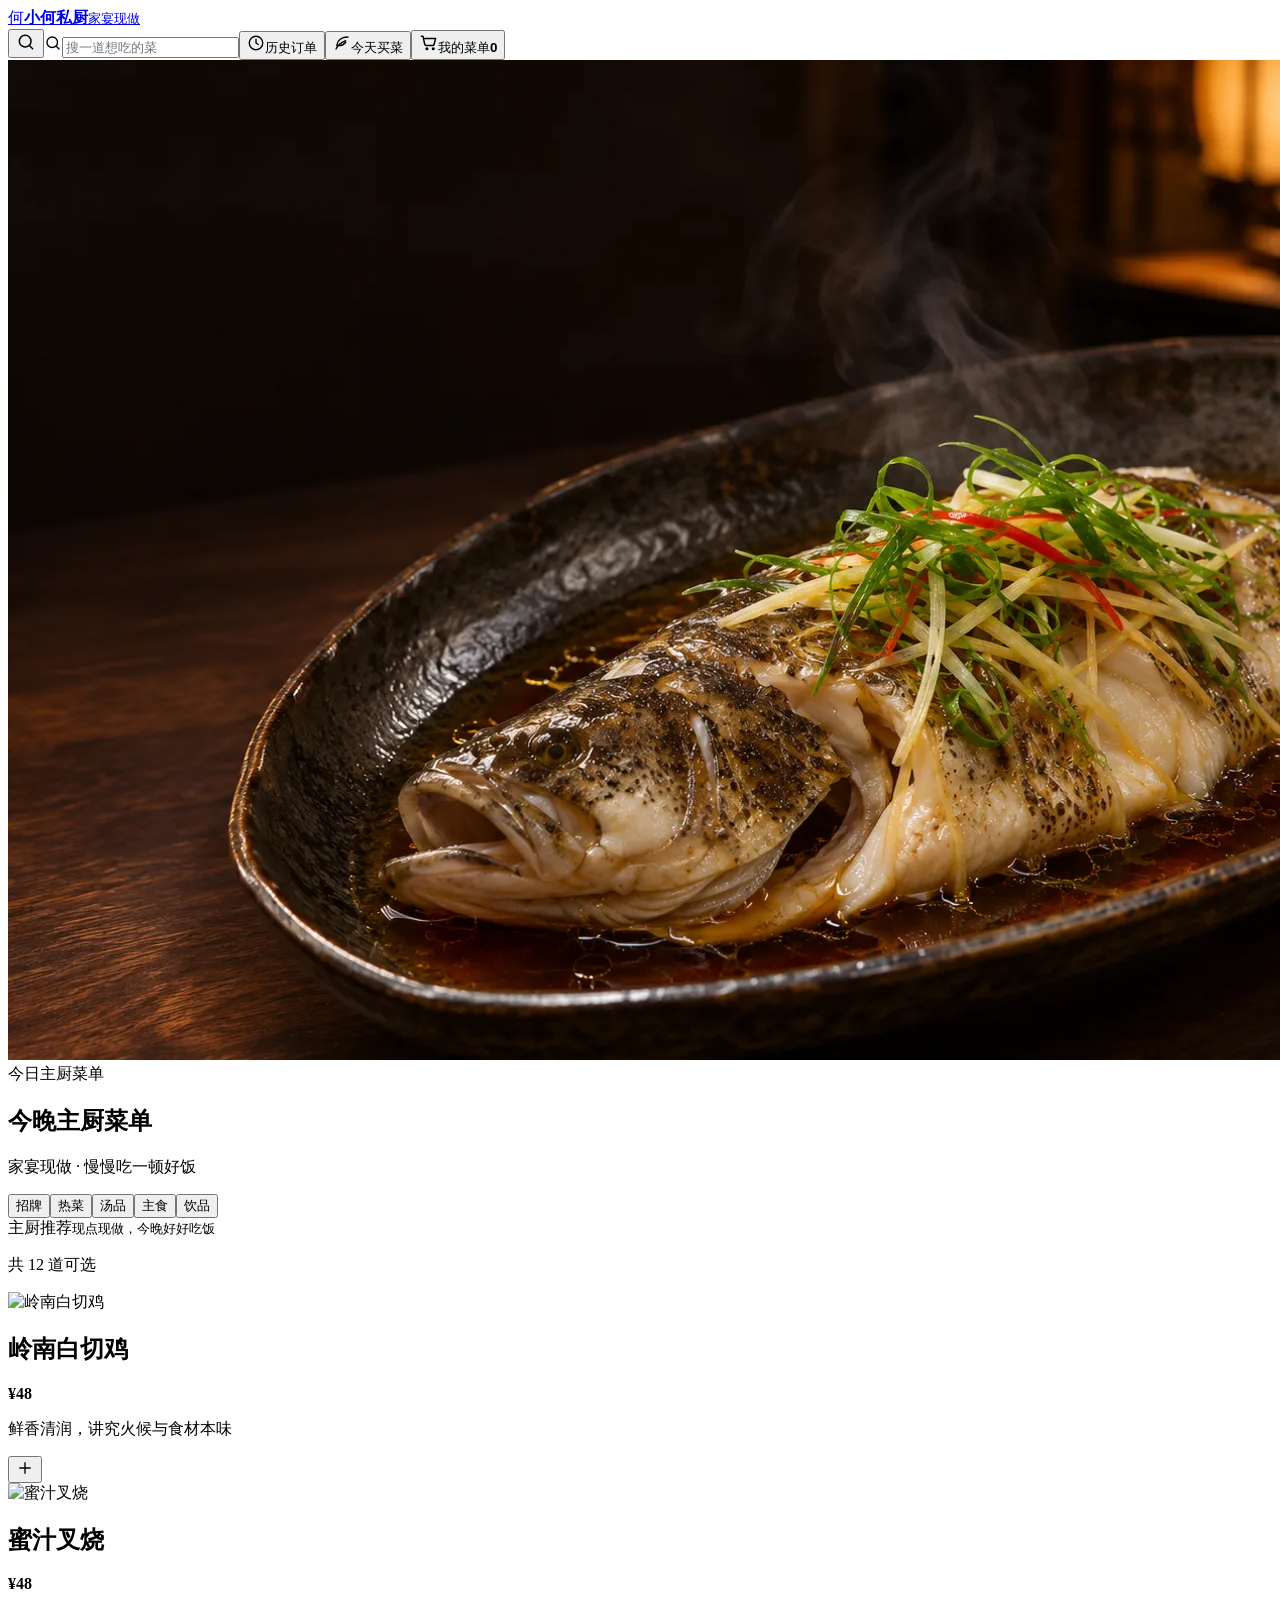
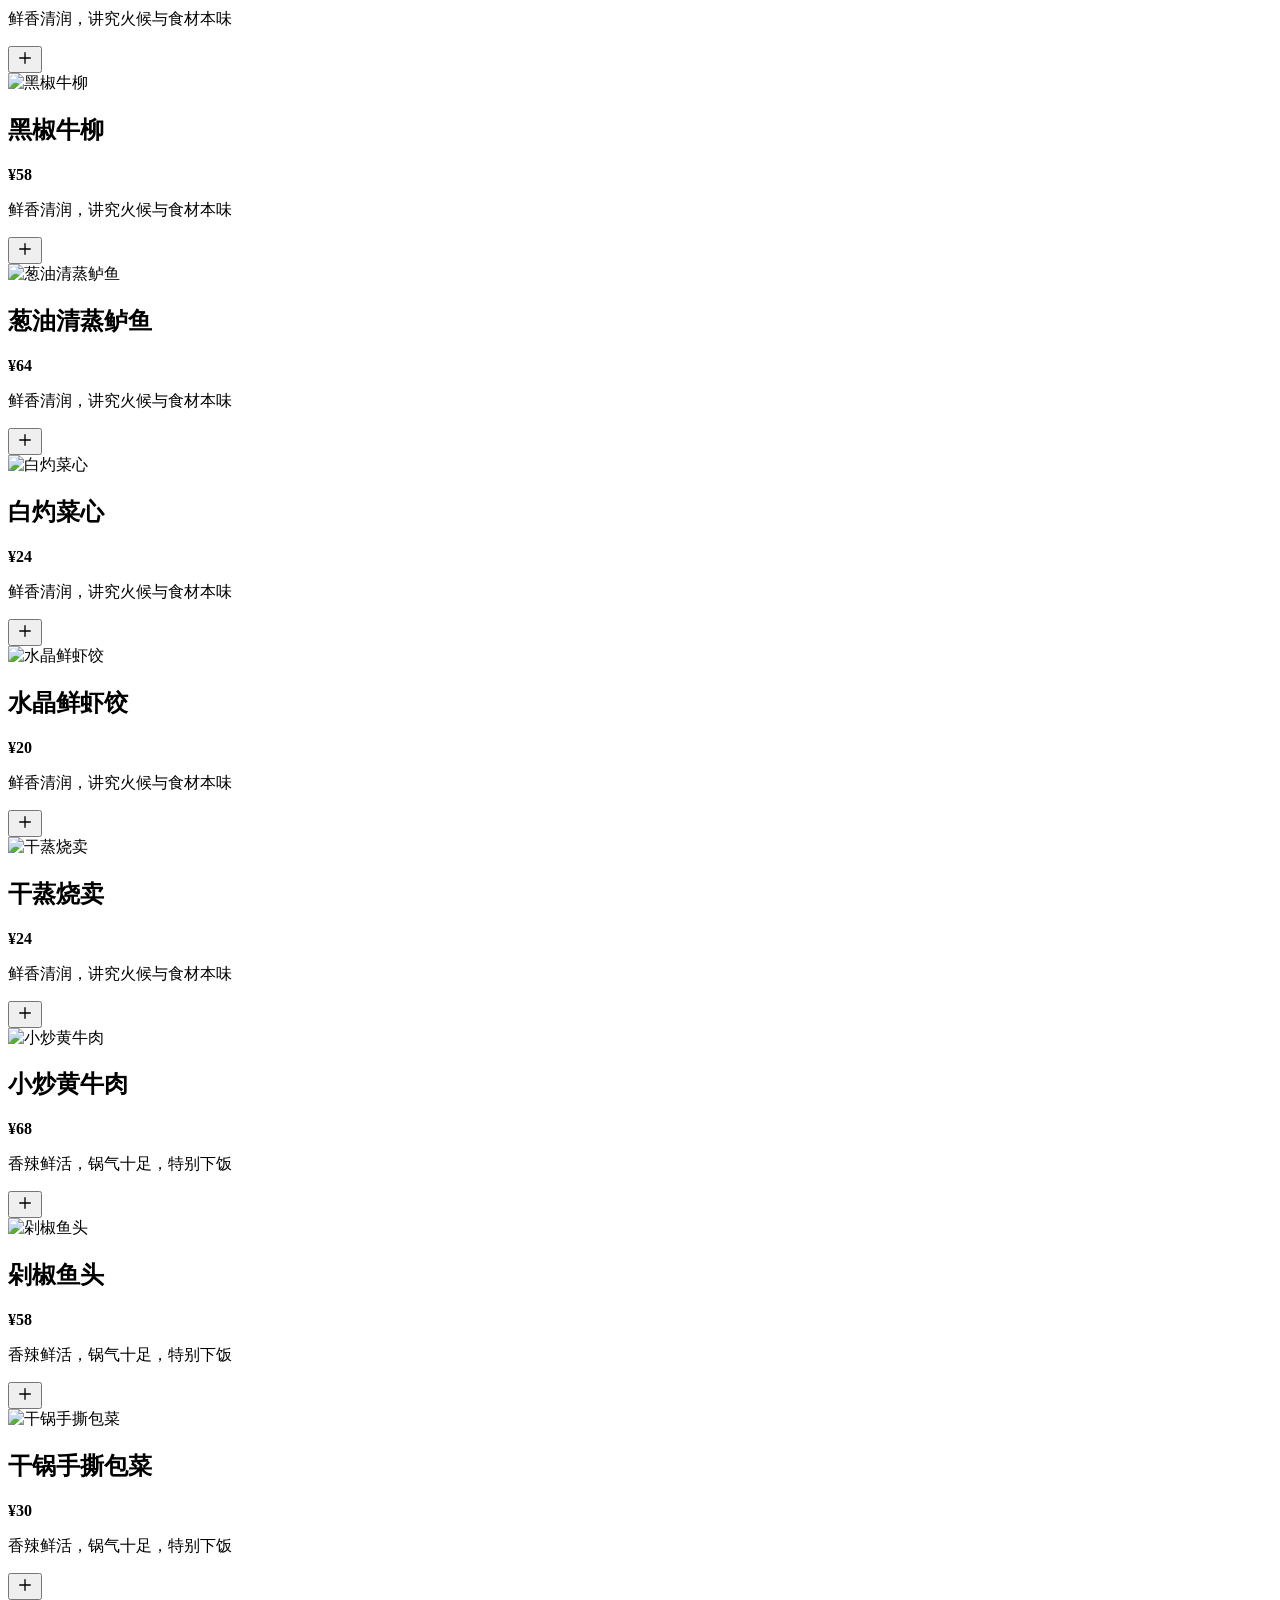
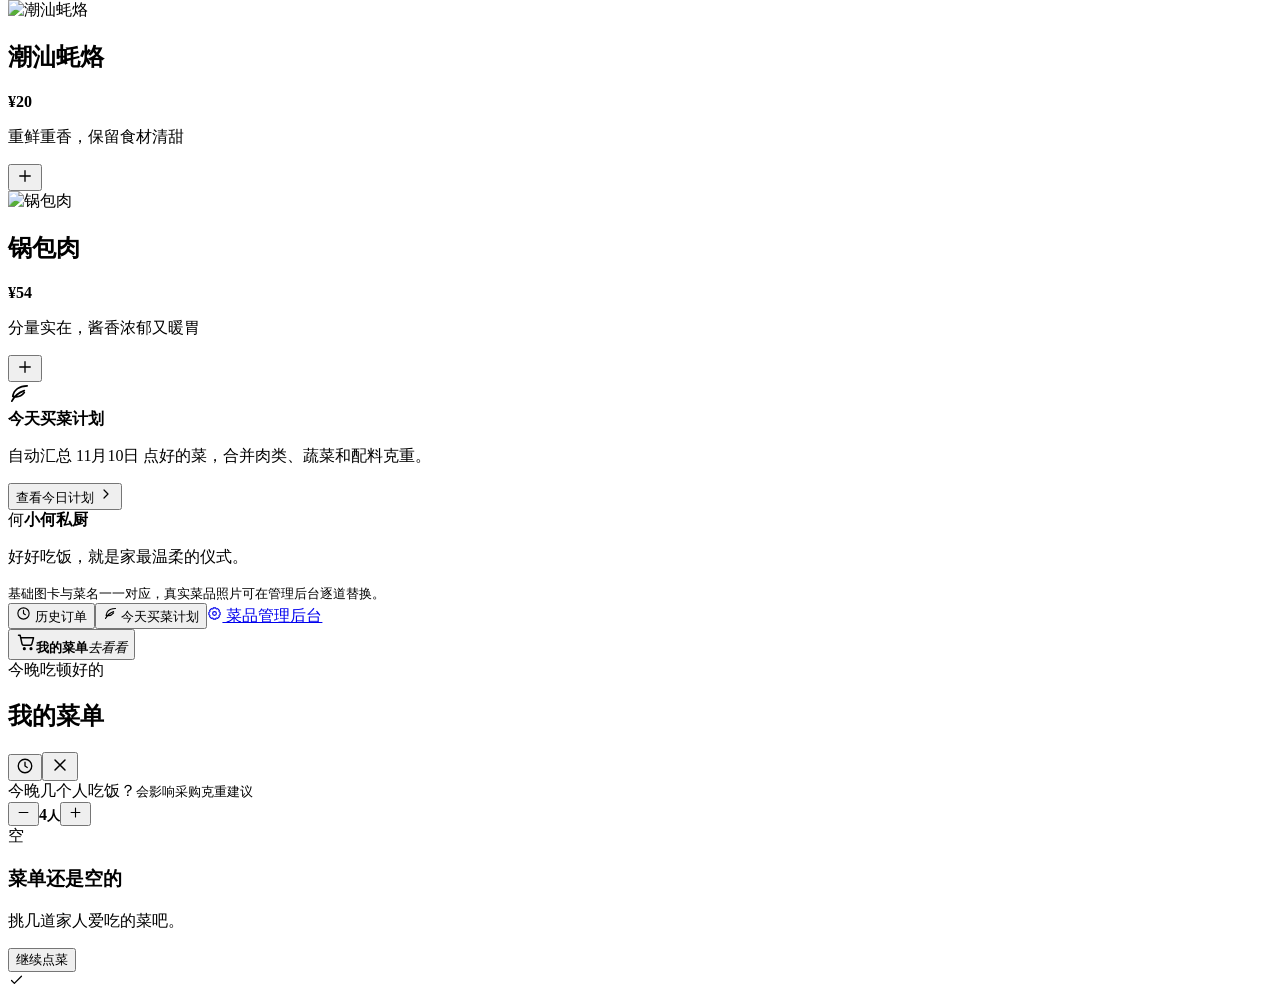
==== index.html @ 21911eb3 "Fix custom dish crash in hot menu" ====
<!DOCTYPE html><!--EaA7v8z1VvTnf7sFf9JaO--><html lang="zh-CN"><head><meta charSet="utf-8"/><meta name="viewport" content="width=device-width, initial-scale=1"/><link rel="preload" as="image" href="restaurant-hero.webp"/><link rel="stylesheet" href="/xiaohe-private-kitchen-web/_next/static/css/ec685392e4ee6026.css" data-precedence="next"/><link rel="preload" as="script" fetchPriority="low" href="/xiaohe-private-kitchen-web/_next/static/chunks/webpack-77026bbdef6ab98c.js"/><script src="/xiaohe-private-kitchen-web/_next/static/chunks/86606fe9-1fd80b5ff119b2a3.js" async=""></script><script src="/xiaohe-private-kitchen-web/_next/static/chunks/709-80af8b98ca7574b2.js" async=""></script><script src="/xiaohe-private-kitchen-web/_next/static/chunks/main-app-f08d54aaa267758f.js" async=""></script><script src="/xiaohe-private-kitchen-web/_next/static/chunks/545881f2-f75964ace557f5cc.js" async=""></script><script src="/xiaohe-private-kitchen-web/_next/static/chunks/786-98f2831404d416ca.js" async=""></script><script src="/xiaohe-private-kitchen-web/_next/static/chunks/426-14f53f76e5d2afab.js" async=""></script><script src="/xiaohe-private-kitchen-web/_next/static/chunks/app/page-1cefad2f06088c02.js" async=""></script><title>小何私厨｜今天想吃点什么？</title><meta name="description" content="广府、湖南、潮汕、东北风味的家庭点菜与智能买菜清单。"/><link rel="icon" href="/icon.svg?45760f15fcb46616" type="image/svg+xml" sizes="any"/><script src="/xiaohe-private-kitchen-web/_next/static/chunks/polyfills-42372ed130431b0a.js" noModule=""></script></head><body><div hidden=""><!--$--><!--/$--></div><main><header class="topbar"><a class="brand" href="#top" aria-label="小何私厨首页"><span class="seal">何</span><span><strong>小何私厨</strong><small>家宴现做</small></span></a><div class="top-actions"><button class="search-toggle" aria-label="搜索菜品" aria-expanded="false"><svg width="20" height="20" viewBox="0 0 24 24" fill="none" stroke="currentColor" stroke-width="1.8" stroke-linecap="round" stroke-linejoin="round" aria-hidden="true"><circle cx="11" cy="11" r="7"></circle><path d="m20 20-3.6-3.6"></path></svg></button><label class="search-box "><svg width="18" height="18" viewBox="0 0 24 24" fill="none" stroke="currentColor" stroke-width="1.8" stroke-linecap="round" stroke-linejoin="round" aria-hidden="true"><circle cx="11" cy="11" r="7"></circle><path d="m20 20-3.6-3.6"></path></svg><input placeholder="搜一道想吃的菜" aria-label="搜索菜品" value=""/></label><button class="history-button" aria-label="历史订单"><svg width="18" height="18" viewBox="0 0 24 24" fill="none" stroke="currentColor" stroke-width="1.8" stroke-linecap="round" stroke-linejoin="round" aria-hidden="true"><circle cx="12" cy="12" r="9"></circle><path d="M12 7v5l3 2"></path></svg><span>历史订单</span></button><button class="plan-button" aria-label="今天买菜计划"><svg width="18" height="18" viewBox="0 0 24 24" fill="none" stroke="currentColor" stroke-width="1.8" stroke-linecap="round" stroke-linejoin="round" aria-hidden="true"><path d="M20 4C12 4 6 8 5 15c4 1 9 0 12-4"></path><path d="M4 20c3-6 7-9 13-11"></path></svg><span>今天买菜</span></button><button class="cart-button"><svg width="19" height="19" viewBox="0 0 24 24" fill="none" stroke="currentColor" stroke-width="1.8" stroke-linecap="round" stroke-linejoin="round" aria-hidden="true"><path d="M3 4h2l2.2 10.2a2 2 0 0 0 2 1.6h7.9a2 2 0 0 0 2-1.6L21 7H6"></path><circle cx="10" cy="20" r="1"></circle><circle cx="18" cy="20" r="1"></circle></svg><span>我的菜单</span><b>0</b></button></div></header><section class="restaurant-hero" id="top"><img src="restaurant-hero.webp" alt="主厨清蒸鲜鱼"/><div class="restaurant-hero-shade"></div><div class="restaurant-hero-copy"><span>今日主厨菜单</span><h1>今晚主厨菜单</h1><p>家宴现做 · 慢慢吃一顿好饭</p></div></section><nav class="course-tabs" aria-label="选择菜单分类"><button class="active">招牌</button><button class="">热菜</button><button class="">汤品</button><button class="">主食</button><button class="">饮品</button></nav><section class="ordering-layout restaurant-ordering"><section class="menu-panel"><div class="menu-heading"><div><span>主厨推荐</span><small>现点现做，今晚好好吃饭</small></div><p>共 <!-- -->12<!-- --> 道可选</p></div><div class="dish-grid"><article class="dish-card"><div class="dish-photo"><img src="/xiaohe-private-kitchen-web/dishes/base-1-1-1.webp" alt="岭南白切鸡" loading="lazy"/></div><div class="dish-info"><div class="dish-title"><h2>岭南白切鸡</h2><strong>¥48</strong></div><p>鲜香清润，讲究火候与食材本味</p><div class="dish-bottom"><button class="add-button" aria-label="加入岭南白切鸡"><svg width="18" height="18" viewBox="0 0 24 24" fill="none" stroke="currentColor" stroke-width="1.8" stroke-linecap="round" stroke-linejoin="round" aria-hidden="true"><path d="M12 5v14M5 12h14"></path></svg></button></div></div></article><article class="dish-card"><div class="dish-photo"><img src="/xiaohe-private-kitchen-web/dishes/base-1-2-1.webp" alt="蜜汁叉烧" loading="lazy"/></div><div class="dish-info"><div class="dish-title"><h2>蜜汁叉烧</h2><strong>¥48</strong></div><p>鲜香清润，讲究火候与食材本味</p><div class="dish-bottom"><button class="add-button" aria-label="加入蜜汁叉烧"><svg width="18" height="18" viewBox="0 0 24 24" fill="none" stroke="currentColor" stroke-width="1.8" stroke-linecap="round" stroke-linejoin="round" aria-hidden="true"><path d="M12 5v14M5 12h14"></path></svg></button></div></div></article><article class="dish-card"><div class="dish-photo"><img src="/xiaohe-private-kitchen-web/dishes/base-1-3-3.webp" alt="黑椒牛柳" loading="lazy"/></div><div class="dish-info"><div class="dish-title"><h2>黑椒牛柳</h2><strong>¥58</strong></div><p>鲜香清润，讲究火候与食材本味</p><div class="dish-bottom"><button class="add-button" aria-label="加入黑椒牛柳"><svg width="18" height="18" viewBox="0 0 24 24" fill="none" stroke="currentColor" stroke-width="1.8" stroke-linecap="round" stroke-linejoin="round" aria-hidden="true"><path d="M12 5v14M5 12h14"></path></svg></button></div></div></article><article class="dish-card"><div class="dish-photo"><img src="/xiaohe-private-kitchen-web/dishes/base-1-4-1.webp" alt="葱油清蒸鲈鱼" loading="lazy"/></div><div class="dish-info"><div class="dish-title"><h2>葱油清蒸鲈鱼</h2><strong>¥64</strong></div><p>鲜香清润，讲究火候与食材本味</p><div class="dish-bottom"><button class="add-button" aria-label="加入葱油清蒸鲈鱼"><svg width="18" height="18" viewBox="0 0 24 24" fill="none" stroke="currentColor" stroke-width="1.8" stroke-linecap="round" stroke-linejoin="round" aria-hidden="true"><path d="M12 5v14M5 12h14"></path></svg></button></div></div></article><article class="dish-card"><div class="dish-photo"><img src="/xiaohe-private-kitchen-web/dishes/base-1-7-1.webp" alt="白灼菜心" loading="lazy"/></div><div class="dish-info"><div class="dish-title"><h2>白灼菜心</h2><strong>¥24</strong></div><p>鲜香清润，讲究火候与食材本味</p><div class="dish-bottom"><button class="add-button" aria-label="加入白灼菜心"><svg width="18" height="18" viewBox="0 0 24 24" fill="none" stroke="currentColor" stroke-width="1.8" stroke-linecap="round" stroke-linejoin="round" aria-hidden="true"><path d="M12 5v14M5 12h14"></path></svg></button></div></div></article><article class="dish-card"><div class="dish-photo"><img src="/xiaohe-private-kitchen-web/dishes/base-1-8-1.webp" alt="水晶鲜虾饺" loading="lazy"/></div><div class="dish-info"><div class="dish-title"><h2>水晶鲜虾饺</h2><strong>¥20</strong></div><p>鲜香清润，讲究火候与食材本味</p><div class="dish-bottom"><button class="add-button" aria-label="加入水晶鲜虾饺"><svg width="18" height="18" viewBox="0 0 24 24" fill="none" stroke="currentColor" stroke-width="1.8" stroke-linecap="round" stroke-linejoin="round" aria-hidden="true"><path d="M12 5v14M5 12h14"></path></svg></button></div></div></article><article class="dish-card"><div class="dish-photo"><img src="/xiaohe-private-kitchen-web/dishes/base-1-8-2.webp" alt="干蒸烧卖" loading="lazy"/></div><div class="dish-info"><div class="dish-title"><h2>干蒸烧卖</h2><strong>¥24</strong></div><p>鲜香清润，讲究火候与食材本味</p><div class="dish-bottom"><button class="add-button" aria-label="加入干蒸烧卖"><svg width="18" height="18" viewBox="0 0 24 24" fill="none" stroke="currentColor" stroke-width="1.8" stroke-linecap="round" stroke-linejoin="round" aria-hidden="true"><path d="M12 5v14M5 12h14"></path></svg></button></div></div></article><article class="dish-card"><div class="dish-photo"><img src="/xiaohe-private-kitchen-web/dishes/base-2-3-1.webp" alt="小炒黄牛肉" loading="lazy"/></div><div class="dish-info"><div class="dish-title"><h2>小炒黄牛肉</h2><strong>¥68</strong></div><p>香辣鲜活，锅气十足，特别下饭</p><div class="dish-bottom"><button class="add-button" aria-label="加入小炒黄牛肉"><svg width="18" height="18" viewBox="0 0 24 24" fill="none" stroke="currentColor" stroke-width="1.8" stroke-linecap="round" stroke-linejoin="round" aria-hidden="true"><path d="M12 5v14M5 12h14"></path></svg></button></div></div></article><article class="dish-card"><div class="dish-photo"><img src="/xiaohe-private-kitchen-web/dishes/base-2-4-1.webp" alt="剁椒鱼头" loading="lazy"/></div><div class="dish-info"><div class="dish-title"><h2>剁椒鱼头</h2><strong>¥58</strong></div><p>香辣鲜活，锅气十足，特别下饭</p><div class="dish-bottom"><button class="add-button" aria-label="加入剁椒鱼头"><svg width="18" height="18" viewBox="0 0 24 24" fill="none" stroke="currentColor" stroke-width="1.8" stroke-linecap="round" stroke-linejoin="round" aria-hidden="true"><path d="M12 5v14M5 12h14"></path></svg></button></div></div></article><article class="dish-card"><div class="dish-photo"><img src="/xiaohe-private-kitchen-web/dishes/base-2-7-1.webp" alt="干锅手撕包菜" loading="lazy"/></div><div class="dish-info"><div class="dish-title"><h2>干锅手撕包菜</h2><strong>¥30</strong></div><p>香辣鲜活，锅气十足，特别下饭</p><div class="dish-bottom"><button class="add-button" aria-label="加入干锅手撕包菜"><svg width="18" height="18" viewBox="0 0 24 24" fill="none" stroke="currentColor" stroke-width="1.8" stroke-linecap="round" stroke-linejoin="round" aria-hidden="true"><path d="M12 5v14M5 12h14"></path></svg></button></div></div></article><article class="dish-card"><div class="dish-photo"><img src="/xiaohe-private-kitchen-web/dishes/base-3-8-1.webp" alt="潮汕蚝烙" loading="lazy"/></div><div class="dish-info"><div class="dish-title"><h2>潮汕蚝烙</h2><strong>¥20</strong></div><p>重鲜重香，保留食材清甜</p><div class="dish-bottom"><button class="add-button" aria-label="加入潮汕蚝烙"><svg width="18" height="18" viewBox="0 0 24 24" fill="none" stroke="currentColor" stroke-width="1.8" stroke-linecap="round" stroke-linejoin="round" aria-hidden="true"><path d="M12 5v14M5 12h14"></path></svg></button></div></div></article><article class="dish-card"><div class="dish-photo"><img src="/xiaohe-private-kitchen-web/dishes/base-4-2-1.webp" alt="锅包肉" loading="lazy"/></div><div class="dish-info"><div class="dish-title"><h2>锅包肉</h2><strong>¥54</strong></div><p>分量实在，酱香浓郁又暖胃</p><div class="dish-bottom"><button class="add-button" aria-label="加入锅包肉"><svg width="18" height="18" viewBox="0 0 24 24" fill="none" stroke="currentColor" stroke-width="1.8" stroke-linecap="round" stroke-linejoin="round" aria-hidden="true"><path d="M12 5v14M5 12h14"></path></svg></button></div></div></article></div></section></section><section class="smart-strip"><span><svg width="23" height="23" viewBox="0 0 24 24" fill="none" stroke="currentColor" stroke-width="1.8" stroke-linecap="round" stroke-linejoin="round" aria-hidden="true"><path d="M20 4C12 4 6 8 5 15c4 1 9 0 12-4"></path><path d="M4 20c3-6 7-9 13-11"></path></svg></span><div><strong>今天买菜计划</strong><p>自动汇总 <!-- -->11月10日<!-- --> 点好的菜，合并肉类、蔬菜和配料克重。</p></div><button>查看今日计划 <svg width="16" height="16" viewBox="0 0 24 24" fill="none" stroke="currentColor" stroke-width="1.8" stroke-linecap="round" stroke-linejoin="round" aria-hidden="true"><path d="m9 18 6-6-6-6"></path></svg></button></section><footer><div class="footer-brand"><span class="seal small">何</span><strong>小何私厨</strong></div><p>好好吃饭，就是家最温柔的仪式。</p><small>基础图卡与菜名一一对应，真实菜品照片可在管理后台逐道替换。</small><div class="footer-links"><button><svg width="15" height="15" viewBox="0 0 24 24" fill="none" stroke="currentColor" stroke-width="1.8" stroke-linecap="round" stroke-linejoin="round" aria-hidden="true"><circle cx="12" cy="12" r="9"></circle><path d="M12 7v5l3 2"></path></svg> 历史订单</button><button><svg width="15" height="15" viewBox="0 0 24 24" fill="none" stroke="currentColor" stroke-width="1.8" stroke-linecap="round" stroke-linejoin="round" aria-hidden="true"><path d="M20 4C12 4 6 8 5 15c4 1 9 0 12-4"></path><path d="M4 20c3-6 7-9 13-11"></path></svg> 今天买菜计划</button><a href="admin/index.html"><svg width="15" height="15" viewBox="0 0 24 24" fill="none" stroke="currentColor" stroke-width="1.8" stroke-linecap="round" stroke-linejoin="round" aria-hidden="true"><circle cx="12" cy="12" r="3"></circle><path d="M19.4 15a1.7 1.7 0 0 0 .34 1.88l.06.06-2.83 2.83-.06-.06a1.7 1.7 0 0 0-1.88-.34 1.7 1.7 0 0 0-1.03 1.56V21h-4v-.09A1.7 1.7 0 0 0 8.96 19.4a1.7 1.7 0 0 0-1.88.34l-.06.06-2.83-2.83.06-.06A1.7 1.7 0 0 0 4.6 15 1.7 1.7 0 0 0 3 14H3v-4h.09A1.7 1.7 0 0 0 4.6 8.96a1.7 1.7 0 0 0-.34-1.88L4.2 7.02 7.03 4.2l.06.06A1.7 1.7 0 0 0 9 4.6 1.7 1.7 0 0 0 10 3V3h4v.09A1.7 1.7 0 0 0 15 4.6a1.7 1.7 0 0 0 1.88-.34l.06-.06 2.83 2.83-.06.06A1.7 1.7 0 0 0 19.4 9 1.7 1.7 0 0 0 21 10v4h-.09A1.7 1.7 0 0 0 19.4 15Z"></path></svg> 菜品管理后台</a></div></footer><button class="mobile-cart-bar empty"><span><svg width="20" height="20" viewBox="0 0 24 24" fill="none" stroke="currentColor" stroke-width="1.8" stroke-linecap="round" stroke-linejoin="round" aria-hidden="true"><path d="M3 4h2l2.2 10.2a2 2 0 0 0 2 1.6h7.9a2 2 0 0 0 2-1.6L21 7H6"></path><circle cx="10" cy="20" r="1"></circle><circle cx="18" cy="20" r="1"></circle></svg></span><strong>我的菜单</strong><em>去看看</em></button><div class="drawer-backdrop "></div><aside class="cart-drawer " aria-hidden="true"><div class="drawer-header"><div><span class="drawer-kicker">今晚吃顿好的</span><h2>我的菜单</h2></div><div class="drawer-header-actions"><button class="drawer-history-button"><svg width="18" height="18" viewBox="0 0 24 24" fill="none" stroke="currentColor" stroke-width="1.8" stroke-linecap="round" stroke-linejoin="round" aria-hidden="true"><circle cx="12" cy="12" r="9"></circle><path d="M12 7v5l3 2"></path></svg></button><button aria-label="关闭购物车"><svg width="20" height="20" viewBox="0 0 24 24" fill="none" stroke="currentColor" stroke-width="1.8" stroke-linecap="round" stroke-linejoin="round" aria-hidden="true"><path d="m6 6 12 12M18 6 6 18"></path></svg></button></div></div><div class="people-row"><div><span>今晚几个人吃饭？</span><small>会影响采购克重建议</small></div><div class="people-stepper"><button><svg width="15" height="15" viewBox="0 0 24 24" fill="none" stroke="currentColor" stroke-width="1.8" stroke-linecap="round" stroke-linejoin="round" aria-hidden="true"><path d="M5 12h14"></path></svg></button><strong>4<small>人</small></strong><button><svg width="15" height="15" viewBox="0 0 24 24" fill="none" stroke="currentColor" stroke-width="1.8" stroke-linecap="round" stroke-linejoin="round" aria-hidden="true"><path d="M12 5v14M5 12h14"></path></svg></button></div></div><div class="cart-content"><div class="empty-cart"><span>空</span><h3>菜单还是空的</h3><p>挑几道家人爱吃的菜吧。</p><button>继续点菜</button></div></div></aside><div class="toast "><svg width="17" height="17" viewBox="0 0 24 24" fill="none" stroke="currentColor" stroke-width="1.8" stroke-linecap="round" stroke-linejoin="round" aria-hidden="true"><path d="m5 12 4 4L19 6"></path></svg> </div></main><!--$--><!--/$--><script src="/xiaohe-private-kitchen-web/_next/static/chunks/webpack-77026bbdef6ab98c.js" id="_R_" async=""></script><script>(self.__next_f=self.__next_f||[]).push([0])</script><script>self.__next_f.push([1,"1:\"$Sreact.fragment\"\n2:I[356,[],\"\"]\n3:I[850,[],\"\"]\n4:I[7505,[],\"ClientPageRoot\"]\n5:I[1800,[\"282\",\"static/chunks/545881f2-f75964ace557f5cc.js\",\"786\",\"static/chunks/786-98f2831404d416ca.js\",\"426\",\"static/chunks/426-14f53f76e5d2afab.js\",\"974\",\"static/chunks/app/page-1cefad2f06088c02.js\"],\"default\"]\n8:I[5841,[],\"OutletBoundary\"]\na:I[6444,[],\"AsyncMetadataOutlet\"]\nc:I[5841,[],\"ViewportBoundary\"]\ne:I[5841,[],\"MetadataBoundary\"]\nf:\"$Sreact.suspense\"\n11:I[8176,[],\"\"]\n:HL[\"/xiaohe-private-kitchen-web/_next/static/css/ec685392e4ee6026.css\",\"style\"]\n"])</script><script>self.__next_f.push([1,"0:{\"P\":null,\"b\":\"EaA7v8z1VvTnf7sFf9JaO\",\"p\":\"/xiaohe-private-kitchen-web\",\"c\":[\"\",\"\"],\"i\":false,\"f\":[[[\"\",{\"children\":[\"__PAGE__\",{}]},\"$undefined\",\"$undefined\",true],[\"\",[\"$\",\"$1\",\"c\",{\"children\":[[[\"$\",\"link\",\"0\",{\"rel\":\"stylesheet\",\"href\":\"/xiaohe-private-kitchen-web/_next/static/css/ec685392e4ee6026.css\",\"precedence\":\"next\",\"crossOrigin\":\"$undefined\",\"nonce\":\"$undefined\"}]],[\"$\",\"html\",null,{\"lang\":\"zh-CN\",\"children\":[\"$\",\"body\",null,{\"children\":[\"$\",\"$L2\",null,{\"parallelRouterKey\":\"children\",\"error\":\"$undefined\",\"errorStyles\":\"$undefined\",\"errorScripts\":\"$undefined\",\"template\":[\"$\",\"$L3\",null,{}],\"templateStyles\":\"$undefined\",\"templateScripts\":\"$undefined\",\"notFound\":[[[\"$\",\"title\",null,{\"children\":\"404: This page could not be found.\"}],[\"$\",\"div\",null,{\"style\":{\"fontFamily\":\"system-ui,\\\"Segoe UI\\\",Roboto,Helvetica,Arial,sans-serif,\\\"Apple Color Emoji\\\",\\\"Segoe UI Emoji\\\"\",\"height\":\"100vh\",\"textAlign\":\"center\",\"display\":\"flex\",\"flexDirection\":\"column\",\"alignItems\":\"center\",\"justifyContent\":\"center\"},\"children\":[\"$\",\"div\",null,{\"children\":[[\"$\",\"style\",null,{\"dangerouslySetInnerHTML\":{\"__html\":\"body{color:#000;background:#fff;margin:0}.next-error-h1{border-right:1px solid rgba(0,0,0,.3)}@media (prefers-color-scheme:dark){body{color:#fff;background:#000}.next-error-h1{border-right:1px solid rgba(255,255,255,.3)}}\"}}],[\"$\",\"h1\",null,{\"className\":\"next-error-h1\",\"style\":{\"display\":\"inline-block\",\"margin\":\"0 20px 0 0\",\"padding\":\"0 23px 0 0\",\"fontSize\":24,\"fontWeight\":500,\"verticalAlign\":\"top\",\"lineHeight\":\"49px\"},\"children\":404}],[\"$\",\"div\",null,{\"style\":{\"display\":\"inline-block\"},\"children\":[\"$\",\"h2\",null,{\"style\":{\"fontSize\":14,\"fontWeight\":400,\"lineHeight\":\"49px\",\"margin\":0},\"children\":\"This page could not be found.\"}]}]]}]}]],[]],\"forbidden\":\"$undefined\",\"unauthorized\":\"$undefined\"}]}]}]]}],{\"children\":[\"__PAGE__\",[\"$\",\"$1\",\"c\",{\"children\":[[\"$\",\"$L4\",null,{\"Component\":\"$5\",\"searchParams\":{},\"params\":{},\"promises\":[\"$@6\",\"$@7\"]}],null,[\"$\",\"$L8\",null,{\"children\":[\"$L9\",[\"$\",\"$La\",null,{\"promise\":\"$@b\"}]]}]]}],{},null,false]},null,false],[\"$\",\"$1\",\"h\",{\"children\":[null,[[\"$\",\"$Lc\",null,{\"children\":\"$Ld\"}],null],[\"$\",\"$Le\",null,{\"children\":[\"$\",\"div\",null,{\"hidden\":true,\"children\":[\"$\",\"$f\",null,{\"fallback\":null,\"children\":\"$L10\"}]}]}]]}],false]],\"m\":\"$undefined\",\"G\":[\"$11\",[]],\"s\":false,\"S\":true}\n"])</script><script>self.__next_f.push([1,"6:{}\n7:\"$0:f:0:1:2:children:1:props:children:0:props:params\"\n"])</script><script>self.__next_f.push([1,"d:[[\"$\",\"meta\",\"0\",{\"charSet\":\"utf-8\"}],[\"$\",\"meta\",\"1\",{\"name\":\"viewport\",\"content\":\"width=device-width, initial-scale=1\"}]]\n9:null\n"])</script><script>self.__next_f.push([1,"12:I[4948,[],\"IconMark\"]\nb:{\"metadata\":[[\"$\",\"title\",\"0\",{\"children\":\"小何私厨｜今天想吃点什么？\"}],[\"$\",\"meta\",\"1\",{\"name\":\"description\",\"content\":\"广府、湖南、潮汕、东北风味的家庭点菜与智能买菜清单。\"}],[\"$\",\"link\",\"2\",{\"rel\":\"icon\",\"href\":\"/icon.svg?45760f15fcb46616\",\"type\":\"image/svg+xml\",\"sizes\":\"any\"}],[\"$\",\"$L12\",\"3\",{}]],\"error\":null,\"digest\":\"$undefined\"}\n"])</script><script>self.__next_f.push([1,"10:\"$b:metadata\"\n"])</script></body></html>
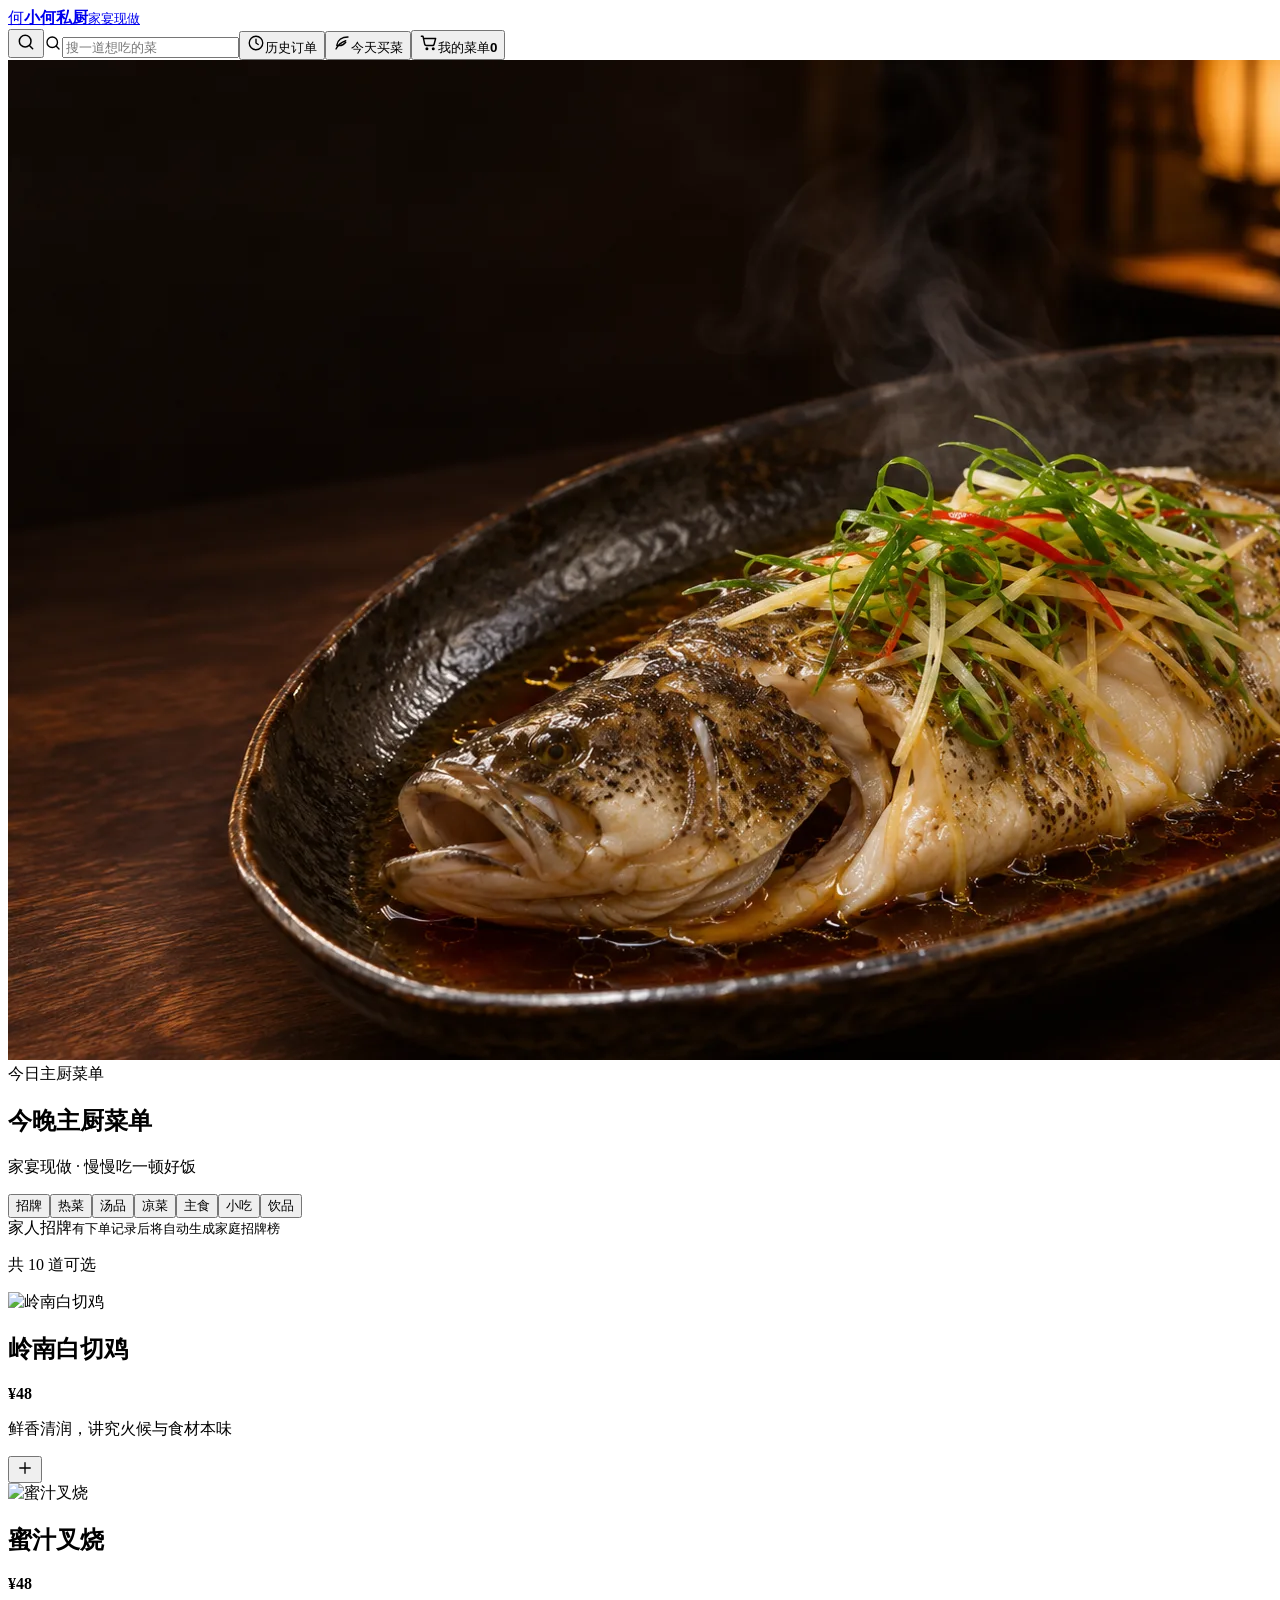
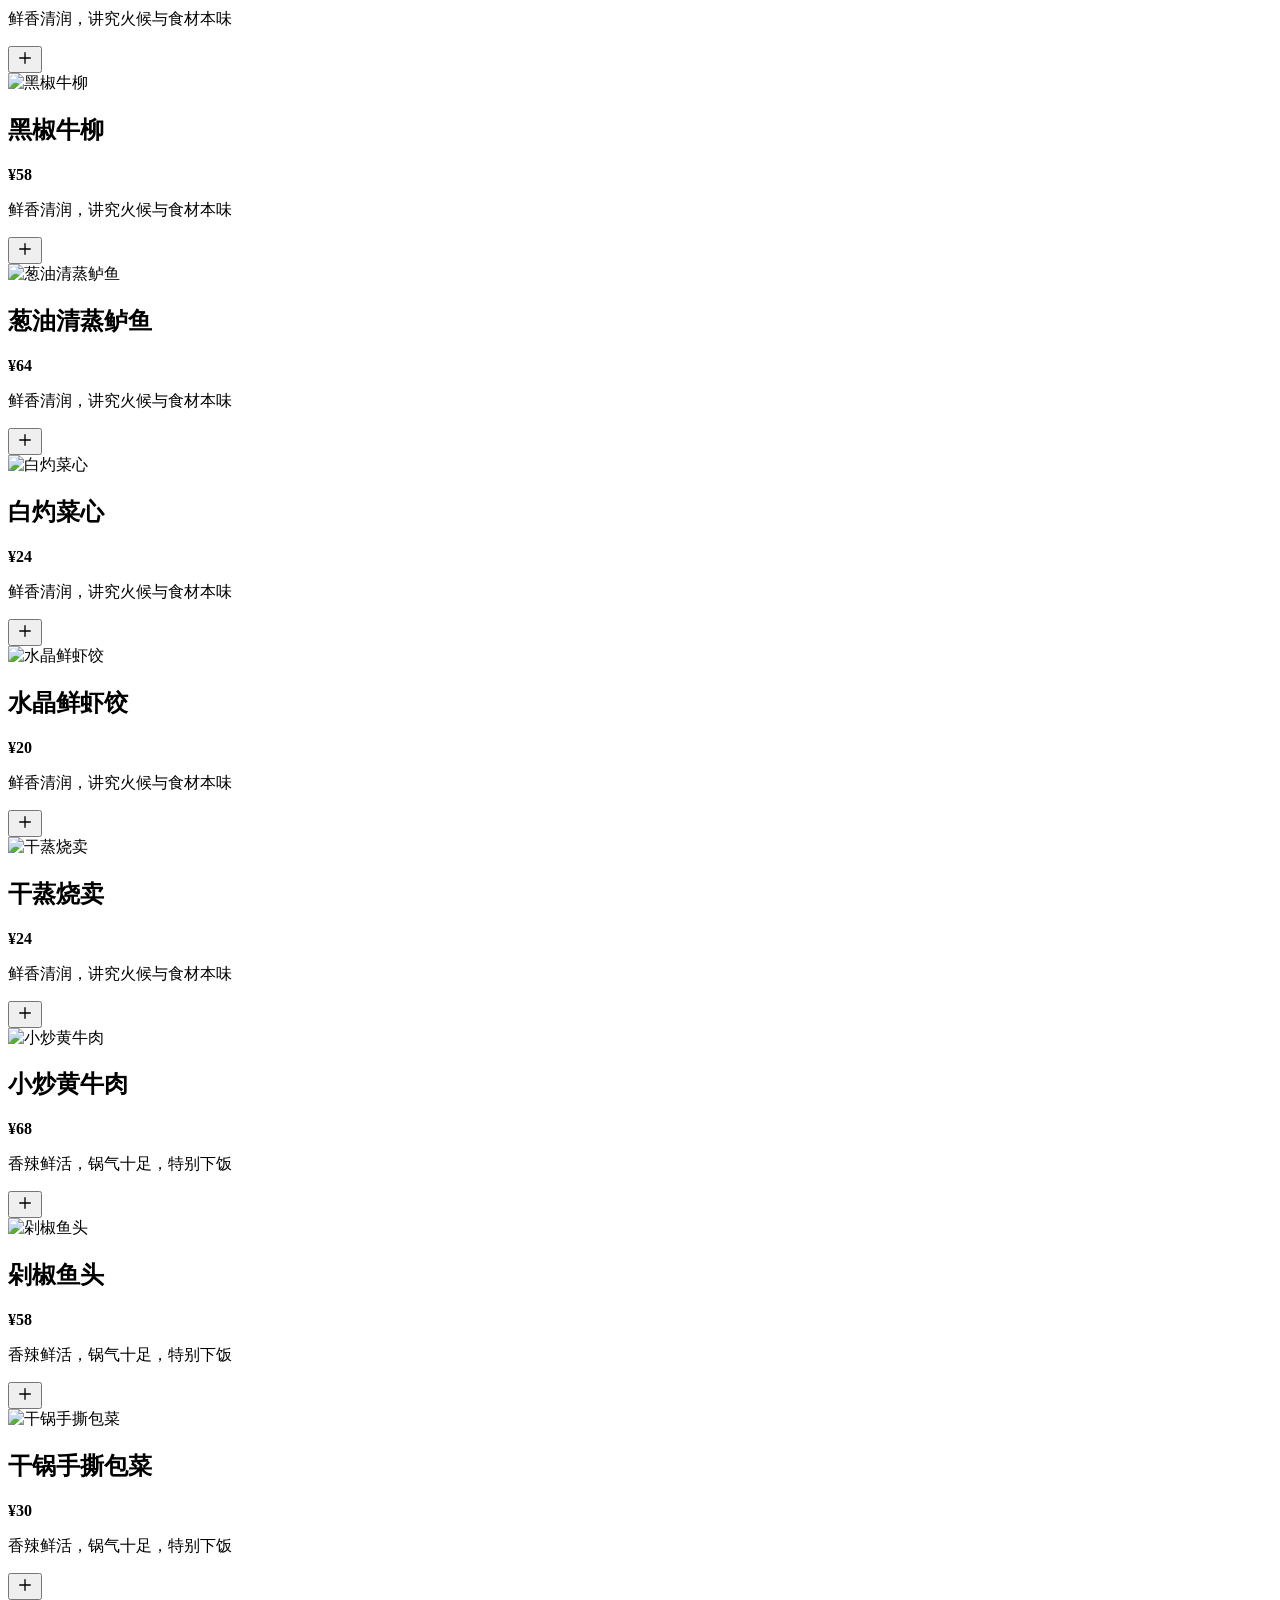
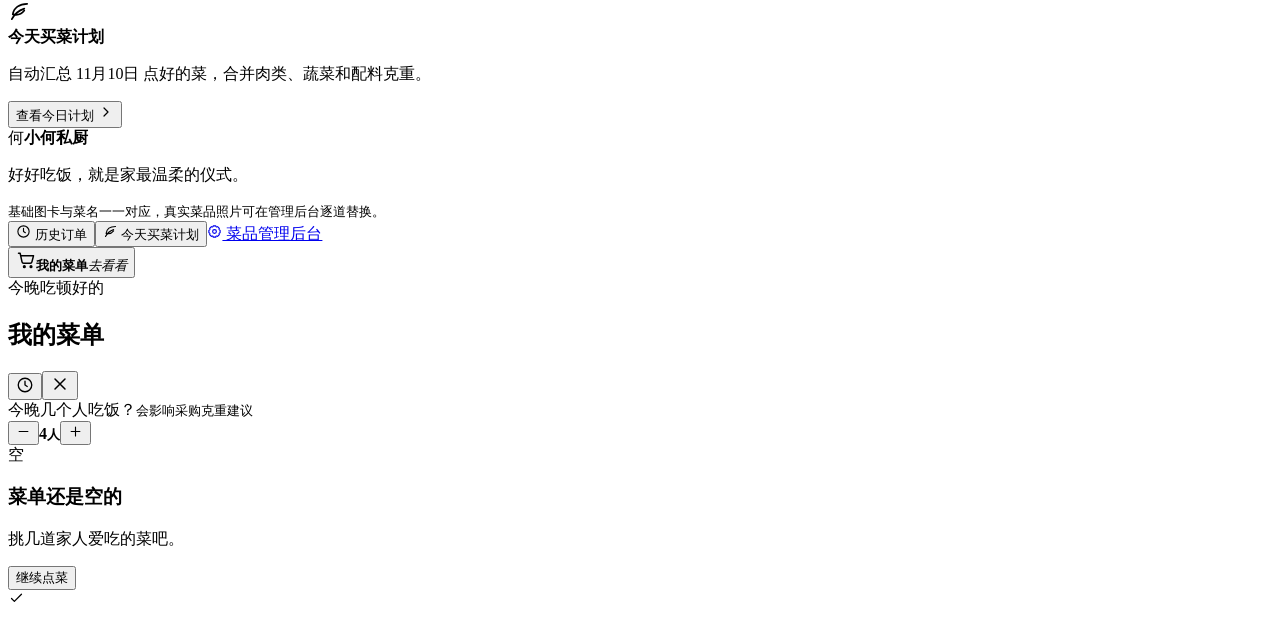
==== commit 8931197d: "新增凉菜主食与招牌排行" ====
--- a/index.html
+++ b/index.html
@@ -1 +1 @@
-<!DOCTYPE html><!--EaA7v8z1VvTnf7sFf9JaO--><html lang="zh-CN"><head><meta charSet="utf-8"/><meta name="viewport" content="width=device-width, initial-scale=1"/><link rel="preload" as="image" href="restaurant-hero.webp"/><link rel="stylesheet" href="/xiaohe-private-kitchen-web/_next/static/css/ec685392e4ee6026.css" data-precedence="next"/><link rel="preload" as="script" fetchPriority="low" href="/xiaohe-private-kitchen-web/_next/static/chunks/webpack-77026bbdef6ab98c.js"/><script src="/xiaohe-private-kitchen-web/_next/static/chunks/86606fe9-1fd80b5ff119b2a3.js" async=""></script><script src="/xiaohe-private-kitchen-web/_next/static/chunks/709-80af8b98ca7574b2.js" async=""></script><script src="/xiaohe-private-kitchen-web/_next/static/chunks/main-app-f08d54aaa267758f.js" async=""></script><script src="/xiaohe-private-kitchen-web/_next/static/chunks/545881f2-f75964ace557f5cc.js" async=""></script><script src="/xiaohe-private-kitchen-web/_next/static/chunks/786-98f2831404d416ca.js" async=""></script><script src="/xiaohe-private-kitchen-web/_next/static/chunks/426-14f53f76e5d2afab.js" async=""></script><script src="/xiaohe-private-kitchen-web/_next/static/chunks/app/page-1cefad2f06088c02.js" async=""></script><title>小何私厨｜今天想吃点什么？</title><meta name="description" content="广府、湖南、潮汕、东北风味的家庭点菜与智能买菜清单。"/><link rel="icon" href="/icon.svg?45760f15fcb46616" type="image/svg+xml" sizes="any"/><script src="/xiaohe-private-kitchen-web/_next/static/chunks/polyfills-42372ed130431b0a.js" noModule=""></script></head><body><div hidden=""><!--$--><!--/$--></div><main><header class="topbar"><a class="brand" href="#top" aria-label="小何私厨首页"><span class="seal">何</span><span><strong>小何私厨</strong><small>家宴现做</small></span></a><div class="top-actions"><button class="search-toggle" aria-label="搜索菜品" aria-expanded="false"><svg width="20" height="20" viewBox="0 0 24 24" fill="none" stroke="currentColor" stroke-width="1.8" stroke-linecap="round" stroke-linejoin="round" aria-hidden="true"><circle cx="11" cy="11" r="7"></circle><path d="m20 20-3.6-3.6"></path></svg></button><label class="search-box "><svg width="18" height="18" viewBox="0 0 24 24" fill="none" stroke="currentColor" stroke-width="1.8" stroke-linecap="round" stroke-linejoin="round" aria-hidden="true"><circle cx="11" cy="11" r="7"></circle><path d="m20 20-3.6-3.6"></path></svg><input placeholder="搜一道想吃的菜" aria-label="搜索菜品" value=""/></label><button class="history-button" aria-label="历史订单"><svg width="18" height="18" viewBox="0 0 24 24" fill="none" stroke="currentColor" stroke-width="1.8" stroke-linecap="round" stroke-linejoin="round" aria-hidden="true"><circle cx="12" cy="12" r="9"></circle><path d="M12 7v5l3 2"></path></svg><span>历史订单</span></button><button class="plan-button" aria-label="今天买菜计划"><svg width="18" height="18" viewBox="0 0 24 24" fill="none" stroke="currentColor" stroke-width="1.8" stroke-linecap="round" stroke-linejoin="round" aria-hidden="true"><path d="M20 4C12 4 6 8 5 15c4 1 9 0 12-4"></path><path d="M4 20c3-6 7-9 13-11"></path></svg><span>今天买菜</span></button><button class="cart-button"><svg width="19" height="19" viewBox="0 0 24 24" fill="none" stroke="currentColor" stroke-width="1.8" stroke-linecap="round" stroke-linejoin="round" aria-hidden="true"><path d="M3 4h2l2.2 10.2a2 2 0 0 0 2 1.6h7.9a2 2 0 0 0 2-1.6L21 7H6"></path><circle cx="10" cy="20" r="1"></circle><circle cx="18" cy="20" r="1"></circle></svg><span>我的菜单</span><b>0</b></button></div></header><section class="restaurant-hero" id="top"><img src="restaurant-hero.webp" alt="主厨清蒸鲜鱼"/><div class="restaurant-hero-shade"></div><div class="restaurant-hero-copy"><span>今日主厨菜单</span><h1>今晚主厨菜单</h1><p>家宴现做 · 慢慢吃一顿好饭</p></div></section><nav class="course-tabs" aria-label="选择菜单分类"><button class="active">招牌</button><button class="">热菜</button><button class="">汤品</button><button class="">主食</button><button class="">饮品</button></nav><section class="ordering-layout restaurant-ordering"><section class="menu-panel"><div class="menu-heading"><div><span>主厨推荐</span><small>现点现做，今晚好好吃饭</small></div><p>共 <!-- -->12<!-- --> 道可选</p></div><div class="dish-grid"><article class="dish-card"><div class="dish-photo"><img src="/xiaohe-private-kitchen-web/dishes/base-1-1-1.webp" alt="岭南白切鸡" loading="lazy"/></div><div class="dish-info"><div class="dish-title"><h2>岭南白切鸡</h2><strong>¥48</strong></div><p>鲜香清润，讲究火候与食材本味</p><div class="dish-bottom"><button class="add-button" aria-label="加入岭南白切鸡"><svg width="18" height="18" viewBox="0 0 24 24" fill="none" stroke="currentColor" stroke-width="1.8" stroke-linecap="round" stroke-linejoin="round" aria-hidden="true"><path d="M12 5v14M5 12h14"></path></svg></button></div></div></article><article class="dish-card"><div class="dish-photo"><img src="/xiaohe-private-kitchen-web/dishes/base-1-2-1.webp" alt="蜜汁叉烧" loading="lazy"/></div><div class="dish-info"><div class="dish-title"><h2>蜜汁叉烧</h2><strong>¥48</strong></div><p>鲜香清润，讲究火候与食材本味</p><div class="dish-bottom"><button class="add-button" aria-label="加入蜜汁叉烧"><svg width="18" height="18" viewBox="0 0 24 24" fill="none" stroke="currentColor" stroke-width="1.8" stroke-linecap="round" stroke-linejoin="round" aria-hidden="true"><path d="M12 5v14M5 12h14"></path></svg></button></div></div></article><article class="dish-card"><div class="dish-photo"><img src="/xiaohe-private-kitchen-web/dishes/base-1-3-3.webp" alt="黑椒牛柳" loading="lazy"/></div><div class="dish-info"><div class="dish-title"><h2>黑椒牛柳</h2><strong>¥58</strong></div><p>鲜香清润，讲究火候与食材本味</p><div class="dish-bottom"><button class="add-button" aria-label="加入黑椒牛柳"><svg width="18" height="18" viewBox="0 0 24 24" fill="none" stroke="currentColor" stroke-width="1.8" stroke-linecap="round" stroke-linejoin="round" aria-hidden="true"><path d="M12 5v14M5 12h14"></path></svg></button></div></div></article><article class="dish-card"><div class="dish-photo"><img src="/xiaohe-private-kitchen-web/dishes/base-1-4-1.webp" alt="葱油清蒸鲈鱼" loading="lazy"/></div><div class="dish-info"><div class="dish-title"><h2>葱油清蒸鲈鱼</h2><strong>¥64</strong></div><p>鲜香清润，讲究火候与食材本味</p><div class="dish-bottom"><button class="add-button" aria-label="加入葱油清蒸鲈鱼"><svg width="18" height="18" viewBox="0 0 24 24" fill="none" stroke="currentColor" stroke-width="1.8" stroke-linecap="round" stroke-linejoin="round" aria-hidden="true"><path d="M12 5v14M5 12h14"></path></svg></button></div></div></article><article class="dish-card"><div class="dish-photo"><img src="/xiaohe-private-kitchen-web/dishes/base-1-7-1.webp" alt="白灼菜心" loading="lazy"/></div><div class="dish-info"><div class="dish-title"><h2>白灼菜心</h2><strong>¥24</strong></div><p>鲜香清润，讲究火候与食材本味</p><div class="dish-bottom"><button class="add-button" aria-label="加入白灼菜心"><svg width="18" height="18" viewBox="0 0 24 24" fill="none" stroke="currentColor" stroke-width="1.8" stroke-linecap="round" stroke-linejoin="round" aria-hidden="true"><path d="M12 5v14M5 12h14"></path></svg></button></div></div></article><article class="dish-card"><div class="dish-photo"><img src="/xiaohe-private-kitchen-web/dishes/base-1-8-1.webp" alt="水晶鲜虾饺" loading="lazy"/></div><div class="dish-info"><div class="dish-title"><h2>水晶鲜虾饺</h2><strong>¥20</strong></div><p>鲜香清润，讲究火候与食材本味</p><div class="dish-bottom"><button class="add-button" aria-label="加入水晶鲜虾饺"><svg width="18" height="18" viewBox="0 0 24 24" fill="none" stroke="currentColor" stroke-width="1.8" stroke-linecap="round" stroke-linejoin="round" aria-hidden="true"><path d="M12 5v14M5 12h14"></path></svg></button></div></div></article><article class="dish-card"><div class="dish-photo"><img src="/xiaohe-private-kitchen-web/dishes/base-1-8-2.webp" alt="干蒸烧卖" loading="lazy"/></div><div class="dish-info"><div class="dish-title"><h2>干蒸烧卖</h2><strong>¥24</strong></div><p>鲜香清润，讲究火候与食材本味</p><div class="dish-bottom"><button class="add-button" aria-label="加入干蒸烧卖"><svg width="18" height="18" viewBox="0 0 24 24" fill="none" stroke="currentColor" stroke-width="1.8" stroke-linecap="round" stroke-linejoin="round" aria-hidden="true"><path d="M12 5v14M5 12h14"></path></svg></button></div></div></article><article class="dish-card"><div class="dish-photo"><img src="/xiaohe-private-kitchen-web/dishes/base-2-3-1.webp" alt="小炒黄牛肉" loading="lazy"/></div><div class="dish-info"><div class="dish-title"><h2>小炒黄牛肉</h2><strong>¥68</strong></div><p>香辣鲜活，锅气十足，特别下饭</p><div class="dish-bottom"><button class="add-button" aria-label="加入小炒黄牛肉"><svg width="18" height="18" viewBox="0 0 24 24" fill="none" stroke="currentColor" stroke-width="1.8" stroke-linecap="round" stroke-linejoin="round" aria-hidden="true"><path d="M12 5v14M5 12h14"></path></svg></button></div></div></article><article class="dish-card"><div class="dish-photo"><img src="/xiaohe-private-kitchen-web/dishes/base-2-4-1.webp" alt="剁椒鱼头" loading="lazy"/></div><div class="dish-info"><div class="dish-title"><h2>剁椒鱼头</h2><strong>¥58</strong></div><p>香辣鲜活，锅气十足，特别下饭</p><div class="dish-bottom"><button class="add-button" aria-label="加入剁椒鱼头"><svg width="18" height="18" viewBox="0 0 24 24" fill="none" stroke="currentColor" stroke-width="1.8" stroke-linecap="round" stroke-linejoin="round" aria-hidden="true"><path d="M12 5v14M5 12h14"></path></svg></button></div></div></article><article class="dish-card"><div class="dish-photo"><img src="/xiaohe-private-kitchen-web/dishes/base-2-7-1.webp" alt="干锅手撕包菜" loading="lazy"/></div><div class="dish-info"><div class="dish-title"><h2>干锅手撕包菜</h2><strong>¥30</strong></div><p>香辣鲜活，锅气十足，特别下饭</p><div class="dish-bottom"><button class="add-button" aria-label="加入干锅手撕包菜"><svg width="18" height="18" viewBox="0 0 24 24" fill="none" stroke="currentColor" stroke-width="1.8" stroke-linecap="round" stroke-linejoin="round" aria-hidden="true"><path d="M12 5v14M5 12h14"></path></svg></button></div></div></article><article class="dish-card"><div class="dish-photo"><img src="/xiaohe-private-kitchen-web/dishes/base-3-8-1.webp" alt="潮汕蚝烙" loading="lazy"/></div><div class="dish-info"><div class="dish-title"><h2>潮汕蚝烙</h2><strong>¥20</strong></div><p>重鲜重香，保留食材清甜</p><div class="dish-bottom"><button class="add-button" aria-label="加入潮汕蚝烙"><svg width="18" height="18" viewBox="0 0 24 24" fill="none" stroke="currentColor" stroke-width="1.8" stroke-linecap="round" stroke-linejoin="round" aria-hidden="true"><path d="M12 5v14M5 12h14"></path></svg></button></div></div></article><article class="dish-card"><div class="dish-photo"><img src="/xiaohe-private-kitchen-web/dishes/base-4-2-1.webp" alt="锅包肉" loading="lazy"/></div><div class="dish-info"><div class="dish-title"><h2>锅包肉</h2><strong>¥54</strong></div><p>分量实在，酱香浓郁又暖胃</p><div class="dish-bottom"><button class="add-button" aria-label="加入锅包肉"><svg width="18" height="18" viewBox="0 0 24 24" fill="none" stroke="currentColor" stroke-width="1.8" stroke-linecap="round" stroke-linejoin="round" aria-hidden="true"><path d="M12 5v14M5 12h14"></path></svg></button></div></div></article></div></section></section><section class="smart-strip"><span><svg width="23" height="23" viewBox="0 0 24 24" fill="none" stroke="currentColor" stroke-width="1.8" stroke-linecap="round" stroke-linejoin="round" aria-hidden="true"><path d="M20 4C12 4 6 8 5 15c4 1 9 0 12-4"></path><path d="M4 20c3-6 7-9 13-11"></path></svg></span><div><strong>今天买菜计划</strong><p>自动汇总 <!-- -->11月10日<!-- --> 点好的菜，合并肉类、蔬菜和配料克重。</p></div><button>查看今日计划 <svg width="16" height="16" viewBox="0 0 24 24" fill="none" stroke="currentColor" stroke-width="1.8" stroke-linecap="round" stroke-linejoin="round" aria-hidden="true"><path d="m9 18 6-6-6-6"></path></svg></button></section><footer><div class="footer-brand"><span class="seal small">何</span><strong>小何私厨</strong></div><p>好好吃饭，就是家最温柔的仪式。</p><small>基础图卡与菜名一一对应，真实菜品照片可在管理后台逐道替换。</small><div class="footer-links"><button><svg width="15" height="15" viewBox="0 0 24 24" fill="none" stroke="currentColor" stroke-width="1.8" stroke-linecap="round" stroke-linejoin="round" aria-hidden="true"><circle cx="12" cy="12" r="9"></circle><path d="M12 7v5l3 2"></path></svg> 历史订单</button><button><svg width="15" height="15" viewBox="0 0 24 24" fill="none" stroke="currentColor" stroke-width="1.8" stroke-linecap="round" stroke-linejoin="round" aria-hidden="true"><path d="M20 4C12 4 6 8 5 15c4 1 9 0 12-4"></path><path d="M4 20c3-6 7-9 13-11"></path></svg> 今天买菜计划</button><a href="admin/index.html"><svg width="15" height="15" viewBox="0 0 24 24" fill="none" stroke="currentColor" stroke-width="1.8" stroke-linecap="round" stroke-linejoin="round" aria-hidden="true"><circle cx="12" cy="12" r="3"></circle><path d="M19.4 15a1.7 1.7 0 0 0 .34 1.88l.06.06-2.83 2.83-.06-.06a1.7 1.7 0 0 0-1.88-.34 1.7 1.7 0 0 0-1.03 1.56V21h-4v-.09A1.7 1.7 0 0 0 8.96 19.4a1.7 1.7 0 0 0-1.88.34l-.06.06-2.83-2.83.06-.06A1.7 1.7 0 0 0 4.6 15 1.7 1.7 0 0 0 3 14H3v-4h.09A1.7 1.7 0 0 0 4.6 8.96a1.7 1.7 0 0 0-.34-1.88L4.2 7.02 7.03 4.2l.06.06A1.7 1.7 0 0 0 9 4.6 1.7 1.7 0 0 0 10 3V3h4v.09A1.7 1.7 0 0 0 15 4.6a1.7 1.7 0 0 0 1.88-.34l.06-.06 2.83 2.83-.06.06A1.7 1.7 0 0 0 19.4 9 1.7 1.7 0 0 0 21 10v4h-.09A1.7 1.7 0 0 0 19.4 15Z"></path></svg> 菜品管理后台</a></div></footer><button class="mobile-cart-bar empty"><span><svg width="20" height="20" viewBox="0 0 24 24" fill="none" stroke="currentColor" stroke-width="1.8" stroke-linecap="round" stroke-linejoin="round" aria-hidden="true"><path d="M3 4h2l2.2 10.2a2 2 0 0 0 2 1.6h7.9a2 2 0 0 0 2-1.6L21 7H6"></path><circle cx="10" cy="20" r="1"></circle><circle cx="18" cy="20" r="1"></circle></svg></span><strong>我的菜单</strong><em>去看看</em></button><div class="drawer-backdrop "></div><aside class="cart-drawer " aria-hidden="true"><div class="drawer-header"><div><span class="drawer-kicker">今晚吃顿好的</span><h2>我的菜单</h2></div><div class="drawer-header-actions"><button class="drawer-history-button"><svg width="18" height="18" viewBox="0 0 24 24" fill="none" stroke="currentColor" stroke-width="1.8" stroke-linecap="round" stroke-linejoin="round" aria-hidden="true"><circle cx="12" cy="12" r="9"></circle><path d="M12 7v5l3 2"></path></svg></button><button aria-label="关闭购物车"><svg width="20" height="20" viewBox="0 0 24 24" fill="none" stroke="currentColor" stroke-width="1.8" stroke-linecap="round" stroke-linejoin="round" aria-hidden="true"><path d="m6 6 12 12M18 6 6 18"></path></svg></button></div></div><div class="people-row"><div><span>今晚几个人吃饭？</span><small>会影响采购克重建议</small></div><div class="people-stepper"><button><svg width="15" height="15" viewBox="0 0 24 24" fill="none" stroke="currentColor" stroke-width="1.8" stroke-linecap="round" stroke-linejoin="round" aria-hidden="true"><path d="M5 12h14"></path></svg></button><strong>4<small>人</small></strong><button><svg width="15" height="15" viewBox="0 0 24 24" fill="none" stroke="currentColor" stroke-width="1.8" stroke-linecap="round" stroke-linejoin="round" aria-hidden="true"><path d="M12 5v14M5 12h14"></path></svg></button></div></div><div class="cart-content"><div class="empty-cart"><span>空</span><h3>菜单还是空的</h3><p>挑几道家人爱吃的菜吧。</p><button>继续点菜</button></div></div></aside><div class="toast "><svg width="17" height="17" viewBox="0 0 24 24" fill="none" stroke="currentColor" stroke-width="1.8" stroke-linecap="round" stroke-linejoin="round" aria-hidden="true"><path d="m5 12 4 4L19 6"></path></svg> </div></main><!--$--><!--/$--><script src="/xiaohe-private-kitchen-web/_next/static/chunks/webpack-77026bbdef6ab98c.js" id="_R_" async=""></script><script>(self.__next_f=self.__next_f||[]).push([0])</script><script>self.__next_f.push([1,"1:\"$Sreact.fragment\"\n2:I[356,[],\"\"]\n3:I[850,[],\"\"]\n4:I[7505,[],\"ClientPageRoot\"]\n5:I[1800,[\"282\",\"static/chunks/545881f2-f75964ace557f5cc.js\",\"786\",\"static/chunks/786-98f2831404d416ca.js\",\"426\",\"static/chunks/426-14f53f76e5d2afab.js\",\"974\",\"static/chunks/app/page-1cefad2f06088c02.js\"],\"default\"]\n8:I[5841,[],\"OutletBoundary\"]\na:I[6444,[],\"AsyncMetadataOutlet\"]\nc:I[5841,[],\"ViewportBoundary\"]\ne:I[5841,[],\"MetadataBoundary\"]\nf:\"$Sreact.suspense\"\n11:I[8176,[],\"\"]\n:HL[\"/xiaohe-private-kitchen-web/_next/static/css/ec685392e4ee6026.css\",\"style\"]\n"])</script><script>self.__next_f.push([1,"0:{\"P\":null,\"b\":\"EaA7v8z1VvTnf7sFf9JaO\",\"p\":\"/xiaohe-private-kitchen-web\",\"c\":[\"\",\"\"],\"i\":false,\"f\":[[[\"\",{\"children\":[\"__PAGE__\",{}]},\"$undefined\",\"$undefined\",true],[\"\",[\"$\",\"$1\",\"c\",{\"children\":[[[\"$\",\"link\",\"0\",{\"rel\":\"stylesheet\",\"href\":\"/xiaohe-private-kitchen-web/_next/static/css/ec685392e4ee6026.css\",\"precedence\":\"next\",\"crossOrigin\":\"$undefined\",\"nonce\":\"$undefined\"}]],[\"$\",\"html\",null,{\"lang\":\"zh-CN\",\"children\":[\"$\",\"body\",null,{\"children\":[\"$\",\"$L2\",null,{\"parallelRouterKey\":\"children\",\"error\":\"$undefined\",\"errorStyles\":\"$undefined\",\"errorScripts\":\"$undefined\",\"template\":[\"$\",\"$L3\",null,{}],\"templateStyles\":\"$undefined\",\"templateScripts\":\"$undefined\",\"notFound\":[[[\"$\",\"title\",null,{\"children\":\"404: This page could not be found.\"}],[\"$\",\"div\",null,{\"style\":{\"fontFamily\":\"system-ui,\\\"Segoe UI\\\",Roboto,Helvetica,Arial,sans-serif,\\\"Apple Color Emoji\\\",\\\"Segoe UI Emoji\\\"\",\"height\":\"100vh\",\"textAlign\":\"center\",\"display\":\"flex\",\"flexDirection\":\"column\",\"alignItems\":\"center\",\"justifyContent\":\"center\"},\"children\":[\"$\",\"div\",null,{\"children\":[[\"$\",\"style\",null,{\"dangerouslySetInnerHTML\":{\"__html\":\"body{color:#000;background:#fff;margin:0}.next-error-h1{border-right:1px solid rgba(0,0,0,.3)}@media (prefers-color-scheme:dark){body{color:#fff;background:#000}.next-error-h1{border-right:1px solid rgba(255,255,255,.3)}}\"}}],[\"$\",\"h1\",null,{\"className\":\"next-error-h1\",\"style\":{\"display\":\"inline-block\",\"margin\":\"0 20px 0 0\",\"padding\":\"0 23px 0 0\",\"fontSize\":24,\"fontWeight\":500,\"verticalAlign\":\"top\",\"lineHeight\":\"49px\"},\"children\":404}],[\"$\",\"div\",null,{\"style\":{\"display\":\"inline-block\"},\"children\":[\"$\",\"h2\",null,{\"style\":{\"fontSize\":14,\"fontWeight\":400,\"lineHeight\":\"49px\",\"margin\":0},\"children\":\"This page could not be found.\"}]}]]}]}]],[]],\"forbidden\":\"$undefined\",\"unauthorized\":\"$undefined\"}]}]}]]}],{\"children\":[\"__PAGE__\",[\"$\",\"$1\",\"c\",{\"children\":[[\"$\",\"$L4\",null,{\"Component\":\"$5\",\"searchParams\":{},\"params\":{},\"promises\":[\"$@6\",\"$@7\"]}],null,[\"$\",\"$L8\",null,{\"children\":[\"$L9\",[\"$\",\"$La\",null,{\"promise\":\"$@b\"}]]}]]}],{},null,false]},null,false],[\"$\",\"$1\",\"h\",{\"children\":[null,[[\"$\",\"$Lc\",null,{\"children\":\"$Ld\"}],null],[\"$\",\"$Le\",null,{\"children\":[\"$\",\"div\",null,{\"hidden\":true,\"children\":[\"$\",\"$f\",null,{\"fallback\":null,\"children\":\"$L10\"}]}]}]]}],false]],\"m\":\"$undefined\",\"G\":[\"$11\",[]],\"s\":false,\"S\":true}\n"])</script><script>self.__next_f.push([1,"6:{}\n7:\"$0:f:0:1:2:children:1:props:children:0:props:params\"\n"])</script><script>self.__next_f.push([1,"d:[[\"$\",\"meta\",\"0\",{\"charSet\":\"utf-8\"}],[\"$\",\"meta\",\"1\",{\"name\":\"viewport\",\"content\":\"width=device-width, initial-scale=1\"}]]\n9:null\n"])</script><script>self.__next_f.push([1,"12:I[4948,[],\"IconMark\"]\nb:{\"metadata\":[[\"$\",\"title\",\"0\",{\"children\":\"小何私厨｜今天想吃点什么？\"}],[\"$\",\"meta\",\"1\",{\"name\":\"description\",\"content\":\"广府、湖南、潮汕、东北风味的家庭点菜与智能买菜清单。\"}],[\"$\",\"link\",\"2\",{\"rel\":\"icon\",\"href\":\"/icon.svg?45760f15fcb46616\",\"type\":\"image/svg+xml\",\"sizes\":\"any\"}],[\"$\",\"$L12\",\"3\",{}]],\"error\":null,\"digest\":\"$undefined\"}\n"])</script><script>self.__next_f.push([1,"10:\"$b:metadata\"\n"])</script></body></html>+<!DOCTYPE html><!--2IiNOxmDVmIJQ2Q7wQJNL--><html lang="zh-CN"><head><meta charSet="utf-8"/><meta name="viewport" content="width=device-width, initial-scale=1"/><link rel="preload" as="image" href="restaurant-hero.webp"/><link rel="stylesheet" href="/xiaohe-private-kitchen-web/_next/static/css/4a29fa6664a4d145.css" data-precedence="next"/><link rel="preload" as="script" fetchPriority="low" href="/xiaohe-private-kitchen-web/_next/static/chunks/webpack-77026bbdef6ab98c.js"/><script src="/xiaohe-private-kitchen-web/_next/static/chunks/86606fe9-1fd80b5ff119b2a3.js" async=""></script><script src="/xiaohe-private-kitchen-web/_next/static/chunks/709-80af8b98ca7574b2.js" async=""></script><script src="/xiaohe-private-kitchen-web/_next/static/chunks/main-app-f08d54aaa267758f.js" async=""></script><script src="/xiaohe-private-kitchen-web/_next/static/chunks/545881f2-f75964ace557f5cc.js" async=""></script><script src="/xiaohe-private-kitchen-web/_next/static/chunks/786-98f2831404d416ca.js" async=""></script><script src="/xiaohe-private-kitchen-web/_next/static/chunks/426-59fae5600e7c00d2.js" async=""></script><script src="/xiaohe-private-kitchen-web/_next/static/chunks/app/page-6fa80711a0e0947b.js" async=""></script><title>小何私厨｜今天想吃点什么？</title><meta name="description" content="广府、湖南、潮汕、东北风味的家庭点菜与智能买菜清单。"/><link rel="icon" href="/icon.svg?45760f15fcb46616" type="image/svg+xml" sizes="any"/><script src="/xiaohe-private-kitchen-web/_next/static/chunks/polyfills-42372ed130431b0a.js" noModule=""></script></head><body><div hidden=""><!--$--><!--/$--></div><main><header class="topbar"><a class="brand" href="#top" aria-label="小何私厨首页"><span class="seal">何</span><span><strong>小何私厨</strong><small>家宴现做</small></span></a><div class="top-actions"><button class="search-toggle" aria-label="搜索菜品" aria-expanded="false"><svg width="20" height="20" viewBox="0 0 24 24" fill="none" stroke="currentColor" stroke-width="1.8" stroke-linecap="round" stroke-linejoin="round" aria-hidden="true"><circle cx="11" cy="11" r="7"></circle><path d="m20 20-3.6-3.6"></path></svg></button><label class="search-box "><svg width="18" height="18" viewBox="0 0 24 24" fill="none" stroke="currentColor" stroke-width="1.8" stroke-linecap="round" stroke-linejoin="round" aria-hidden="true"><circle cx="11" cy="11" r="7"></circle><path d="m20 20-3.6-3.6"></path></svg><input placeholder="搜一道想吃的菜" aria-label="搜索菜品" value=""/></label><button class="history-button" aria-label="历史订单"><svg width="18" height="18" viewBox="0 0 24 24" fill="none" stroke="currentColor" stroke-width="1.8" stroke-linecap="round" stroke-linejoin="round" aria-hidden="true"><circle cx="12" cy="12" r="9"></circle><path d="M12 7v5l3 2"></path></svg><span>历史订单</span></button><button class="plan-button" aria-label="今天买菜计划"><svg width="18" height="18" viewBox="0 0 24 24" fill="none" stroke="currentColor" stroke-width="1.8" stroke-linecap="round" stroke-linejoin="round" aria-hidden="true"><path d="M20 4C12 4 6 8 5 15c4 1 9 0 12-4"></path><path d="M4 20c3-6 7-9 13-11"></path></svg><span>今天买菜</span></button><button class="cart-button"><svg width="19" height="19" viewBox="0 0 24 24" fill="none" stroke="currentColor" stroke-width="1.8" stroke-linecap="round" stroke-linejoin="round" aria-hidden="true"><path d="M3 4h2l2.2 10.2a2 2 0 0 0 2 1.6h7.9a2 2 0 0 0 2-1.6L21 7H6"></path><circle cx="10" cy="20" r="1"></circle><circle cx="18" cy="20" r="1"></circle></svg><span>我的菜单</span><b>0</b></button></div></header><section class="restaurant-hero" id="top"><img src="restaurant-hero.webp" alt="主厨清蒸鲜鱼"/><div class="restaurant-hero-shade"></div><div class="restaurant-hero-copy"><span>今日主厨菜单</span><h1>今晚主厨菜单</h1><p>家宴现做 · 慢慢吃一顿好饭</p></div></section><nav class="course-tabs" aria-label="选择菜单分类"><button class="active">招牌</button><button class="">热菜</button><button class="">汤品</button><button class="">凉菜</button><button class="">主食</button><button class="">小吃</button><button class="">饮品</button></nav><section class="ordering-layout restaurant-ordering"><section class="menu-panel"><div class="menu-heading"><div><span>家人招牌</span><small>有下单记录后将自动生成家庭招牌榜</small></div><p>共 <!-- -->10<!-- --> 道可选</p></div><div class="dish-grid"><article class="dish-card"><div class="dish-photo"><img src="/xiaohe-private-kitchen-web/dishes/base-1-1-1.webp" alt="岭南白切鸡" loading="lazy"/></div><div class="dish-info"><div class="dish-title"><h2>岭南白切鸡</h2><strong>¥48</strong></div><p>鲜香清润，讲究火候与食材本味</p><div class="dish-bottom"><button class="add-button" aria-label="加入岭南白切鸡"><svg width="18" height="18" viewBox="0 0 24 24" fill="none" stroke="currentColor" stroke-width="1.8" stroke-linecap="round" stroke-linejoin="round" aria-hidden="true"><path d="M12 5v14M5 12h14"></path></svg></button></div></div></article><article class="dish-card"><div class="dish-photo"><img src="/xiaohe-private-kitchen-web/dishes/base-1-2-1.webp" alt="蜜汁叉烧" loading="lazy"/></div><div class="dish-info"><div class="dish-title"><h2>蜜汁叉烧</h2><strong>¥48</strong></div><p>鲜香清润，讲究火候与食材本味</p><div class="dish-bottom"><button class="add-button" aria-label="加入蜜汁叉烧"><svg width="18" height="18" viewBox="0 0 24 24" fill="none" stroke="currentColor" stroke-width="1.8" stroke-linecap="round" stroke-linejoin="round" aria-hidden="true"><path d="M12 5v14M5 12h14"></path></svg></button></div></div></article><article class="dish-card"><div class="dish-photo"><img src="/xiaohe-private-kitchen-web/dishes/base-1-3-3.webp" alt="黑椒牛柳" loading="lazy"/></div><div class="dish-info"><div class="dish-title"><h2>黑椒牛柳</h2><strong>¥58</strong></div><p>鲜香清润，讲究火候与食材本味</p><div class="dish-bottom"><button class="add-button" aria-label="加入黑椒牛柳"><svg width="18" height="18" viewBox="0 0 24 24" fill="none" stroke="currentColor" stroke-width="1.8" stroke-linecap="round" stroke-linejoin="round" aria-hidden="true"><path d="M12 5v14M5 12h14"></path></svg></button></div></div></article><article class="dish-card"><div class="dish-photo"><img src="/xiaohe-private-kitchen-web/dishes/base-1-4-1.webp" alt="葱油清蒸鲈鱼" loading="lazy"/></div><div class="dish-info"><div class="dish-title"><h2>葱油清蒸鲈鱼</h2><strong>¥64</strong></div><p>鲜香清润，讲究火候与食材本味</p><div class="dish-bottom"><button class="add-button" aria-label="加入葱油清蒸鲈鱼"><svg width="18" height="18" viewBox="0 0 24 24" fill="none" stroke="currentColor" stroke-width="1.8" stroke-linecap="round" stroke-linejoin="round" aria-hidden="true"><path d="M12 5v14M5 12h14"></path></svg></button></div></div></article><article class="dish-card"><div class="dish-photo"><img src="/xiaohe-private-kitchen-web/dishes/base-1-7-1.webp" alt="白灼菜心" loading="lazy"/></div><div class="dish-info"><div class="dish-title"><h2>白灼菜心</h2><strong>¥24</strong></div><p>鲜香清润，讲究火候与食材本味</p><div class="dish-bottom"><button class="add-button" aria-label="加入白灼菜心"><svg width="18" height="18" viewBox="0 0 24 24" fill="none" stroke="currentColor" stroke-width="1.8" stroke-linecap="round" stroke-linejoin="round" aria-hidden="true"><path d="M12 5v14M5 12h14"></path></svg></button></div></div></article><article class="dish-card"><div class="dish-photo"><img src="/xiaohe-private-kitchen-web/dishes/base-1-8-1.webp" alt="水晶鲜虾饺" loading="lazy"/></div><div class="dish-info"><div class="dish-title"><h2>水晶鲜虾饺</h2><strong>¥20</strong></div><p>鲜香清润，讲究火候与食材本味</p><div class="dish-bottom"><button class="add-button" aria-label="加入水晶鲜虾饺"><svg width="18" height="18" viewBox="0 0 24 24" fill="none" stroke="currentColor" stroke-width="1.8" stroke-linecap="round" stroke-linejoin="round" aria-hidden="true"><path d="M12 5v14M5 12h14"></path></svg></button></div></div></article><article class="dish-card"><div class="dish-photo"><img src="/xiaohe-private-kitchen-web/dishes/base-1-8-2.webp" alt="干蒸烧卖" loading="lazy"/></div><div class="dish-info"><div class="dish-title"><h2>干蒸烧卖</h2><strong>¥24</strong></div><p>鲜香清润，讲究火候与食材本味</p><div class="dish-bottom"><button class="add-button" aria-label="加入干蒸烧卖"><svg width="18" height="18" viewBox="0 0 24 24" fill="none" stroke="currentColor" stroke-width="1.8" stroke-linecap="round" stroke-linejoin="round" aria-hidden="true"><path d="M12 5v14M5 12h14"></path></svg></button></div></div></article><article class="dish-card"><div class="dish-photo"><img src="/xiaohe-private-kitchen-web/dishes/base-2-3-1.webp" alt="小炒黄牛肉" loading="lazy"/></div><div class="dish-info"><div class="dish-title"><h2>小炒黄牛肉</h2><strong>¥68</strong></div><p>香辣鲜活，锅气十足，特别下饭</p><div class="dish-bottom"><button class="add-button" aria-label="加入小炒黄牛肉"><svg width="18" height="18" viewBox="0 0 24 24" fill="none" stroke="currentColor" stroke-width="1.8" stroke-linecap="round" stroke-linejoin="round" aria-hidden="true"><path d="M12 5v14M5 12h14"></path></svg></button></div></div></article><article class="dish-card"><div class="dish-photo"><img src="/xiaohe-private-kitchen-web/dishes/base-2-4-1.webp" alt="剁椒鱼头" loading="lazy"/></div><div class="dish-info"><div class="dish-title"><h2>剁椒鱼头</h2><strong>¥58</strong></div><p>香辣鲜活，锅气十足，特别下饭</p><div class="dish-bottom"><button class="add-button" aria-label="加入剁椒鱼头"><svg width="18" height="18" viewBox="0 0 24 24" fill="none" stroke="currentColor" stroke-width="1.8" stroke-linecap="round" stroke-linejoin="round" aria-hidden="true"><path d="M12 5v14M5 12h14"></path></svg></button></div></div></article><article class="dish-card"><div class="dish-photo"><img src="/xiaohe-private-kitchen-web/dishes/base-2-7-1.webp" alt="干锅手撕包菜" loading="lazy"/></div><div class="dish-info"><div class="dish-title"><h2>干锅手撕包菜</h2><strong>¥30</strong></div><p>香辣鲜活，锅气十足，特别下饭</p><div class="dish-bottom"><button class="add-button" aria-label="加入干锅手撕包菜"><svg width="18" height="18" viewBox="0 0 24 24" fill="none" stroke="currentColor" stroke-width="1.8" stroke-linecap="round" stroke-linejoin="round" aria-hidden="true"><path d="M12 5v14M5 12h14"></path></svg></button></div></div></article></div></section></section><section class="smart-strip"><span><svg width="23" height="23" viewBox="0 0 24 24" fill="none" stroke="currentColor" stroke-width="1.8" stroke-linecap="round" stroke-linejoin="round" aria-hidden="true"><path d="M20 4C12 4 6 8 5 15c4 1 9 0 12-4"></path><path d="M4 20c3-6 7-9 13-11"></path></svg></span><div><strong>今天买菜计划</strong><p>自动汇总 <!-- -->11月10日<!-- --> 点好的菜，合并肉类、蔬菜和配料克重。</p></div><button>查看今日计划 <svg width="16" height="16" viewBox="0 0 24 24" fill="none" stroke="currentColor" stroke-width="1.8" stroke-linecap="round" stroke-linejoin="round" aria-hidden="true"><path d="m9 18 6-6-6-6"></path></svg></button></section><footer><div class="footer-brand"><span class="seal small">何</span><strong>小何私厨</strong></div><p>好好吃饭，就是家最温柔的仪式。</p><small>基础图卡与菜名一一对应，真实菜品照片可在管理后台逐道替换。</small><div class="footer-links"><button><svg width="15" height="15" viewBox="0 0 24 24" fill="none" stroke="currentColor" stroke-width="1.8" stroke-linecap="round" stroke-linejoin="round" aria-hidden="true"><circle cx="12" cy="12" r="9"></circle><path d="M12 7v5l3 2"></path></svg> 历史订单</button><button><svg width="15" height="15" viewBox="0 0 24 24" fill="none" stroke="currentColor" stroke-width="1.8" stroke-linecap="round" stroke-linejoin="round" aria-hidden="true"><path d="M20 4C12 4 6 8 5 15c4 1 9 0 12-4"></path><path d="M4 20c3-6 7-9 13-11"></path></svg> 今天买菜计划</button><a href="admin/index.html"><svg width="15" height="15" viewBox="0 0 24 24" fill="none" stroke="currentColor" stroke-width="1.8" stroke-linecap="round" stroke-linejoin="round" aria-hidden="true"><circle cx="12" cy="12" r="3"></circle><path d="M19.4 15a1.7 1.7 0 0 0 .34 1.88l.06.06-2.83 2.83-.06-.06a1.7 1.7 0 0 0-1.88-.34 1.7 1.7 0 0 0-1.03 1.56V21h-4v-.09A1.7 1.7 0 0 0 8.96 19.4a1.7 1.7 0 0 0-1.88.34l-.06.06-2.83-2.83.06-.06A1.7 1.7 0 0 0 4.6 15 1.7 1.7 0 0 0 3 14H3v-4h.09A1.7 1.7 0 0 0 4.6 8.96a1.7 1.7 0 0 0-.34-1.88L4.2 7.02 7.03 4.2l.06.06A1.7 1.7 0 0 0 9 4.6 1.7 1.7 0 0 0 10 3V3h4v.09A1.7 1.7 0 0 0 15 4.6a1.7 1.7 0 0 0 1.88-.34l.06-.06 2.83 2.83-.06.06A1.7 1.7 0 0 0 19.4 9 1.7 1.7 0 0 0 21 10v4h-.09A1.7 1.7 0 0 0 19.4 15Z"></path></svg> 菜品管理后台</a></div></footer><button class="mobile-cart-bar empty"><span><svg width="20" height="20" viewBox="0 0 24 24" fill="none" stroke="currentColor" stroke-width="1.8" stroke-linecap="round" stroke-linejoin="round" aria-hidden="true"><path d="M3 4h2l2.2 10.2a2 2 0 0 0 2 1.6h7.9a2 2 0 0 0 2-1.6L21 7H6"></path><circle cx="10" cy="20" r="1"></circle><circle cx="18" cy="20" r="1"></circle></svg></span><strong>我的菜单</strong><em>去看看</em></button><div class="drawer-backdrop "></div><aside class="cart-drawer " aria-hidden="true"><div class="drawer-header"><div><span class="drawer-kicker">今晚吃顿好的</span><h2>我的菜单</h2></div><div class="drawer-header-actions"><button class="drawer-history-button"><svg width="18" height="18" viewBox="0 0 24 24" fill="none" stroke="currentColor" stroke-width="1.8" stroke-linecap="round" stroke-linejoin="round" aria-hidden="true"><circle cx="12" cy="12" r="9"></circle><path d="M12 7v5l3 2"></path></svg></button><button aria-label="关闭购物车"><svg width="20" height="20" viewBox="0 0 24 24" fill="none" stroke="currentColor" stroke-width="1.8" stroke-linecap="round" stroke-linejoin="round" aria-hidden="true"><path d="m6 6 12 12M18 6 6 18"></path></svg></button></div></div><div class="people-row"><div><span>今晚几个人吃饭？</span><small>会影响采购克重建议</small></div><div class="people-stepper"><button><svg width="15" height="15" viewBox="0 0 24 24" fill="none" stroke="currentColor" stroke-width="1.8" stroke-linecap="round" stroke-linejoin="round" aria-hidden="true"><path d="M5 12h14"></path></svg></button><strong>4<small>人</small></strong><button><svg width="15" height="15" viewBox="0 0 24 24" fill="none" stroke="currentColor" stroke-width="1.8" stroke-linecap="round" stroke-linejoin="round" aria-hidden="true"><path d="M12 5v14M5 12h14"></path></svg></button></div></div><div class="cart-content"><div class="empty-cart"><span>空</span><h3>菜单还是空的</h3><p>挑几道家人爱吃的菜吧。</p><button>继续点菜</button></div></div></aside><div class="toast "><svg width="17" height="17" viewBox="0 0 24 24" fill="none" stroke="currentColor" stroke-width="1.8" stroke-linecap="round" stroke-linejoin="round" aria-hidden="true"><path d="m5 12 4 4L19 6"></path></svg> </div></main><!--$--><!--/$--><script src="/xiaohe-private-kitchen-web/_next/static/chunks/webpack-77026bbdef6ab98c.js" id="_R_" async=""></script><script>(self.__next_f=self.__next_f||[]).push([0])</script><script>self.__next_f.push([1,"1:\"$Sreact.fragment\"\n2:I[356,[],\"\"]\n3:I[850,[],\"\"]\n4:I[7505,[],\"ClientPageRoot\"]\n5:I[1800,[\"282\",\"static/chunks/545881f2-f75964ace557f5cc.js\",\"786\",\"static/chunks/786-98f2831404d416ca.js\",\"426\",\"static/chunks/426-59fae5600e7c00d2.js\",\"974\",\"static/chunks/app/page-6fa80711a0e0947b.js\"],\"default\"]\n8:I[5841,[],\"OutletBoundary\"]\na:I[6444,[],\"AsyncMetadataOutlet\"]\nc:I[5841,[],\"ViewportBoundary\"]\ne:I[5841,[],\"MetadataBoundary\"]\nf:\"$Sreact.suspense\"\n11:I[8176,[],\"\"]\n:HL[\"/xiaohe-private-kitchen-web/_next/static/css/4a29fa6664a4d145.css\",\"style\"]\n"])</script><script>self.__next_f.push([1,"0:{\"P\":null,\"b\":\"2IiNOxmDVmIJQ2Q7wQJNL\",\"p\":\"/xiaohe-private-kitchen-web\",\"c\":[\"\",\"\"],\"i\":false,\"f\":[[[\"\",{\"children\":[\"__PAGE__\",{}]},\"$undefined\",\"$undefined\",true],[\"\",[\"$\",\"$1\",\"c\",{\"children\":[[[\"$\",\"link\",\"0\",{\"rel\":\"stylesheet\",\"href\":\"/xiaohe-private-kitchen-web/_next/static/css/4a29fa6664a4d145.css\",\"precedence\":\"next\",\"crossOrigin\":\"$undefined\",\"nonce\":\"$undefined\"}]],[\"$\",\"html\",null,{\"lang\":\"zh-CN\",\"children\":[\"$\",\"body\",null,{\"children\":[\"$\",\"$L2\",null,{\"parallelRouterKey\":\"children\",\"error\":\"$undefined\",\"errorStyles\":\"$undefined\",\"errorScripts\":\"$undefined\",\"template\":[\"$\",\"$L3\",null,{}],\"templateStyles\":\"$undefined\",\"templateScripts\":\"$undefined\",\"notFound\":[[[\"$\",\"title\",null,{\"children\":\"404: This page could not be found.\"}],[\"$\",\"div\",null,{\"style\":{\"fontFamily\":\"system-ui,\\\"Segoe UI\\\",Roboto,Helvetica,Arial,sans-serif,\\\"Apple Color Emoji\\\",\\\"Segoe UI Emoji\\\"\",\"height\":\"100vh\",\"textAlign\":\"center\",\"display\":\"flex\",\"flexDirection\":\"column\",\"alignItems\":\"center\",\"justifyContent\":\"center\"},\"children\":[\"$\",\"div\",null,{\"children\":[[\"$\",\"style\",null,{\"dangerouslySetInnerHTML\":{\"__html\":\"body{color:#000;background:#fff;margin:0}.next-error-h1{border-right:1px solid rgba(0,0,0,.3)}@media (prefers-color-scheme:dark){body{color:#fff;background:#000}.next-error-h1{border-right:1px solid rgba(255,255,255,.3)}}\"}}],[\"$\",\"h1\",null,{\"className\":\"next-error-h1\",\"style\":{\"display\":\"inline-block\",\"margin\":\"0 20px 0 0\",\"padding\":\"0 23px 0 0\",\"fontSize\":24,\"fontWeight\":500,\"verticalAlign\":\"top\",\"lineHeight\":\"49px\"},\"children\":404}],[\"$\",\"div\",null,{\"style\":{\"display\":\"inline-block\"},\"children\":[\"$\",\"h2\",null,{\"style\":{\"fontSize\":14,\"fontWeight\":400,\"lineHeight\":\"49px\",\"margin\":0},\"children\":\"This page could not be found.\"}]}]]}]}]],[]],\"forbidden\":\"$undefined\",\"unauthorized\":\"$undefined\"}]}]}]]}],{\"children\":[\"__PAGE__\",[\"$\",\"$1\",\"c\",{\"children\":[[\"$\",\"$L4\",null,{\"Component\":\"$5\",\"searchParams\":{},\"params\":{},\"promises\":[\"$@6\",\"$@7\"]}],null,[\"$\",\"$L8\",null,{\"children\":[\"$L9\",[\"$\",\"$La\",null,{\"promise\":\"$@b\"}]]}]]}],{},null,false]},null,false],[\"$\",\"$1\",\"h\",{\"children\":[null,[[\"$\",\"$Lc\",null,{\"children\":\"$Ld\"}],null],[\"$\",\"$Le\",null,{\"children\":[\"$\",\"div\",null,{\"hidden\":true,\"children\":[\"$\",\"$f\",null,{\"fallback\":null,\"children\":\"$L10\"}]}]}]]}],false]],\"m\":\"$undefined\",\"G\":[\"$11\",[]],\"s\":false,\"S\":true}\n"])</script><script>self.__next_f.push([1,"6:{}\n7:\"$0:f:0:1:2:children:1:props:children:0:props:params\"\n"])</script><script>self.__next_f.push([1,"d:[[\"$\",\"meta\",\"0\",{\"charSet\":\"utf-8\"}],[\"$\",\"meta\",\"1\",{\"name\":\"viewport\",\"content\":\"width=device-width, initial-scale=1\"}]]\n9:null\n"])</script><script>self.__next_f.push([1,"12:I[4948,[],\"IconMark\"]\nb:{\"metadata\":[[\"$\",\"title\",\"0\",{\"children\":\"小何私厨｜今天想吃点什么？\"}],[\"$\",\"meta\",\"1\",{\"name\":\"description\",\"content\":\"广府、湖南、潮汕、东北风味的家庭点菜与智能买菜清单。\"}],[\"$\",\"link\",\"2\",{\"rel\":\"icon\",\"href\":\"/icon.svg?45760f15fcb46616\",\"type\":\"image/svg+xml\",\"sizes\":\"any\"}],[\"$\",\"$L12\",\"3\",{}]],\"error\":null,\"digest\":\"$undefined\"}\n"])</script><script>self.__next_f.push([1,"10:\"$b:metadata\"\n"])</script></body></html>
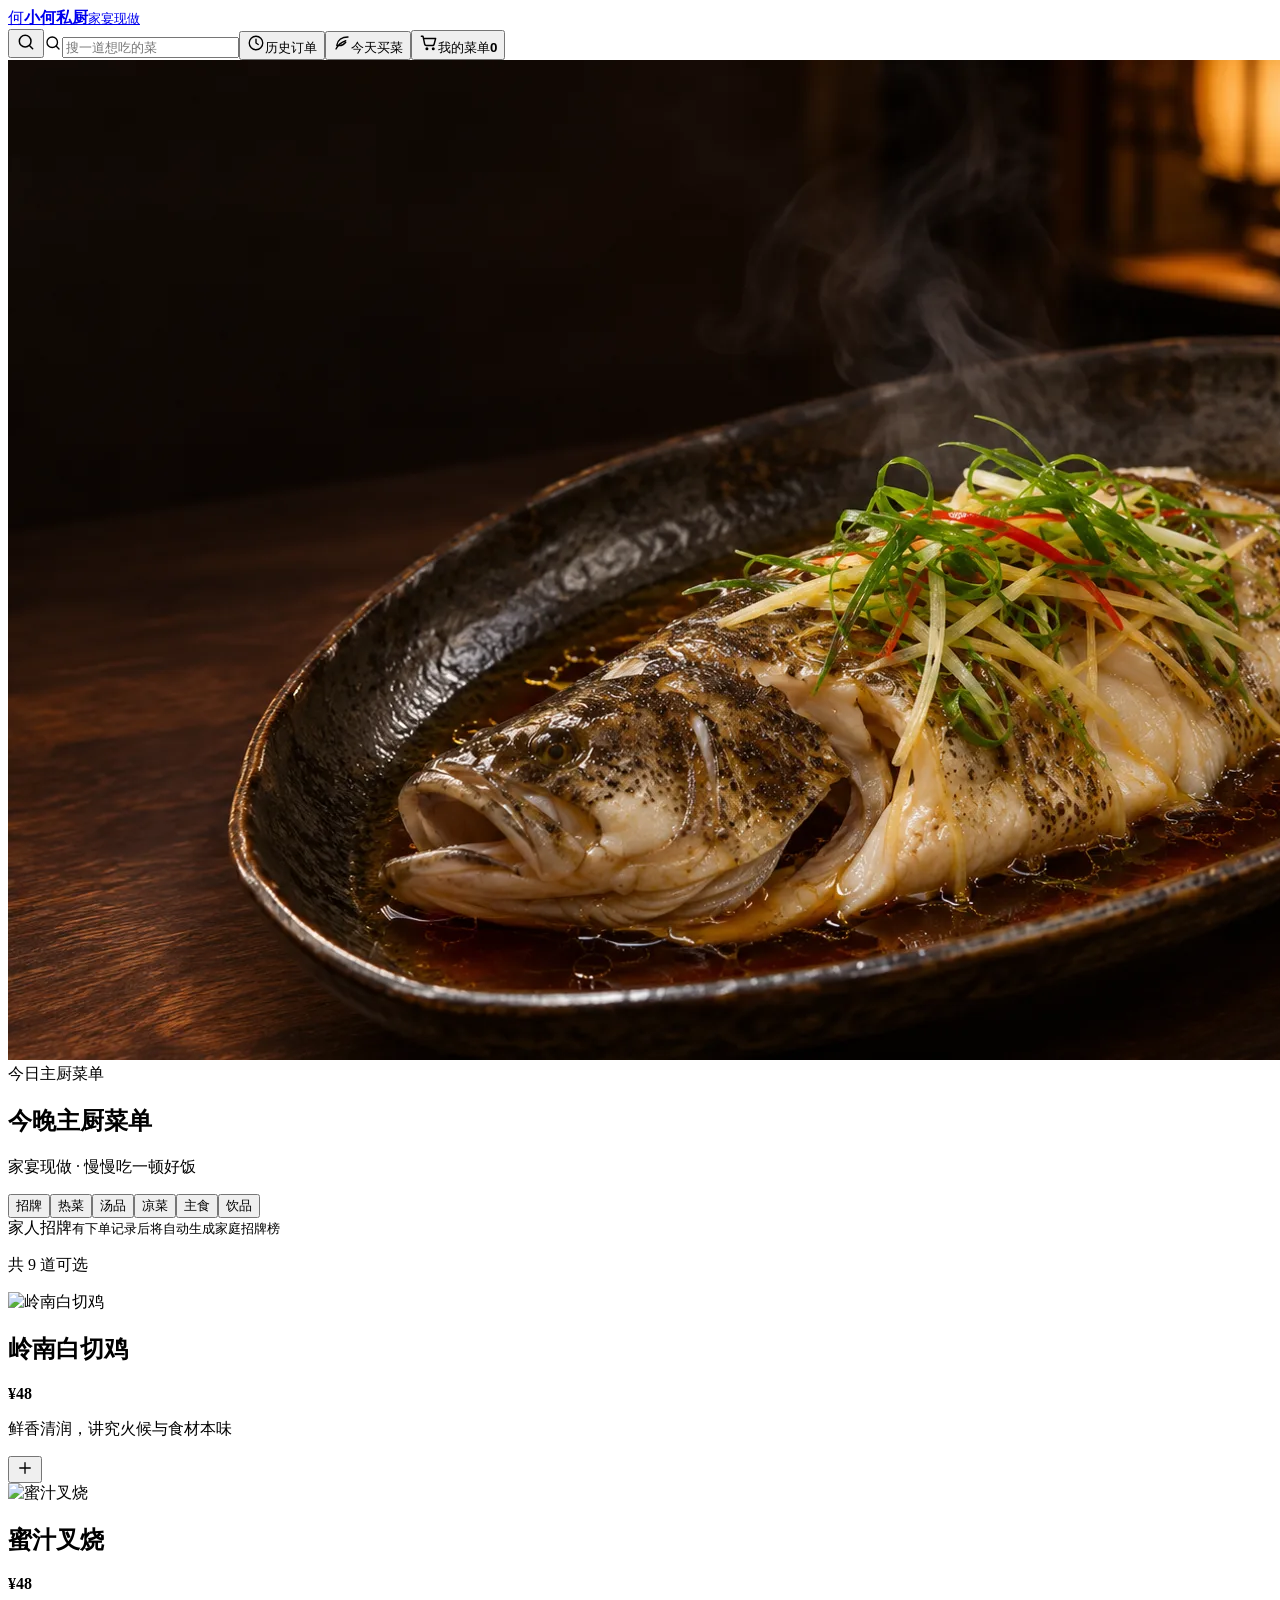
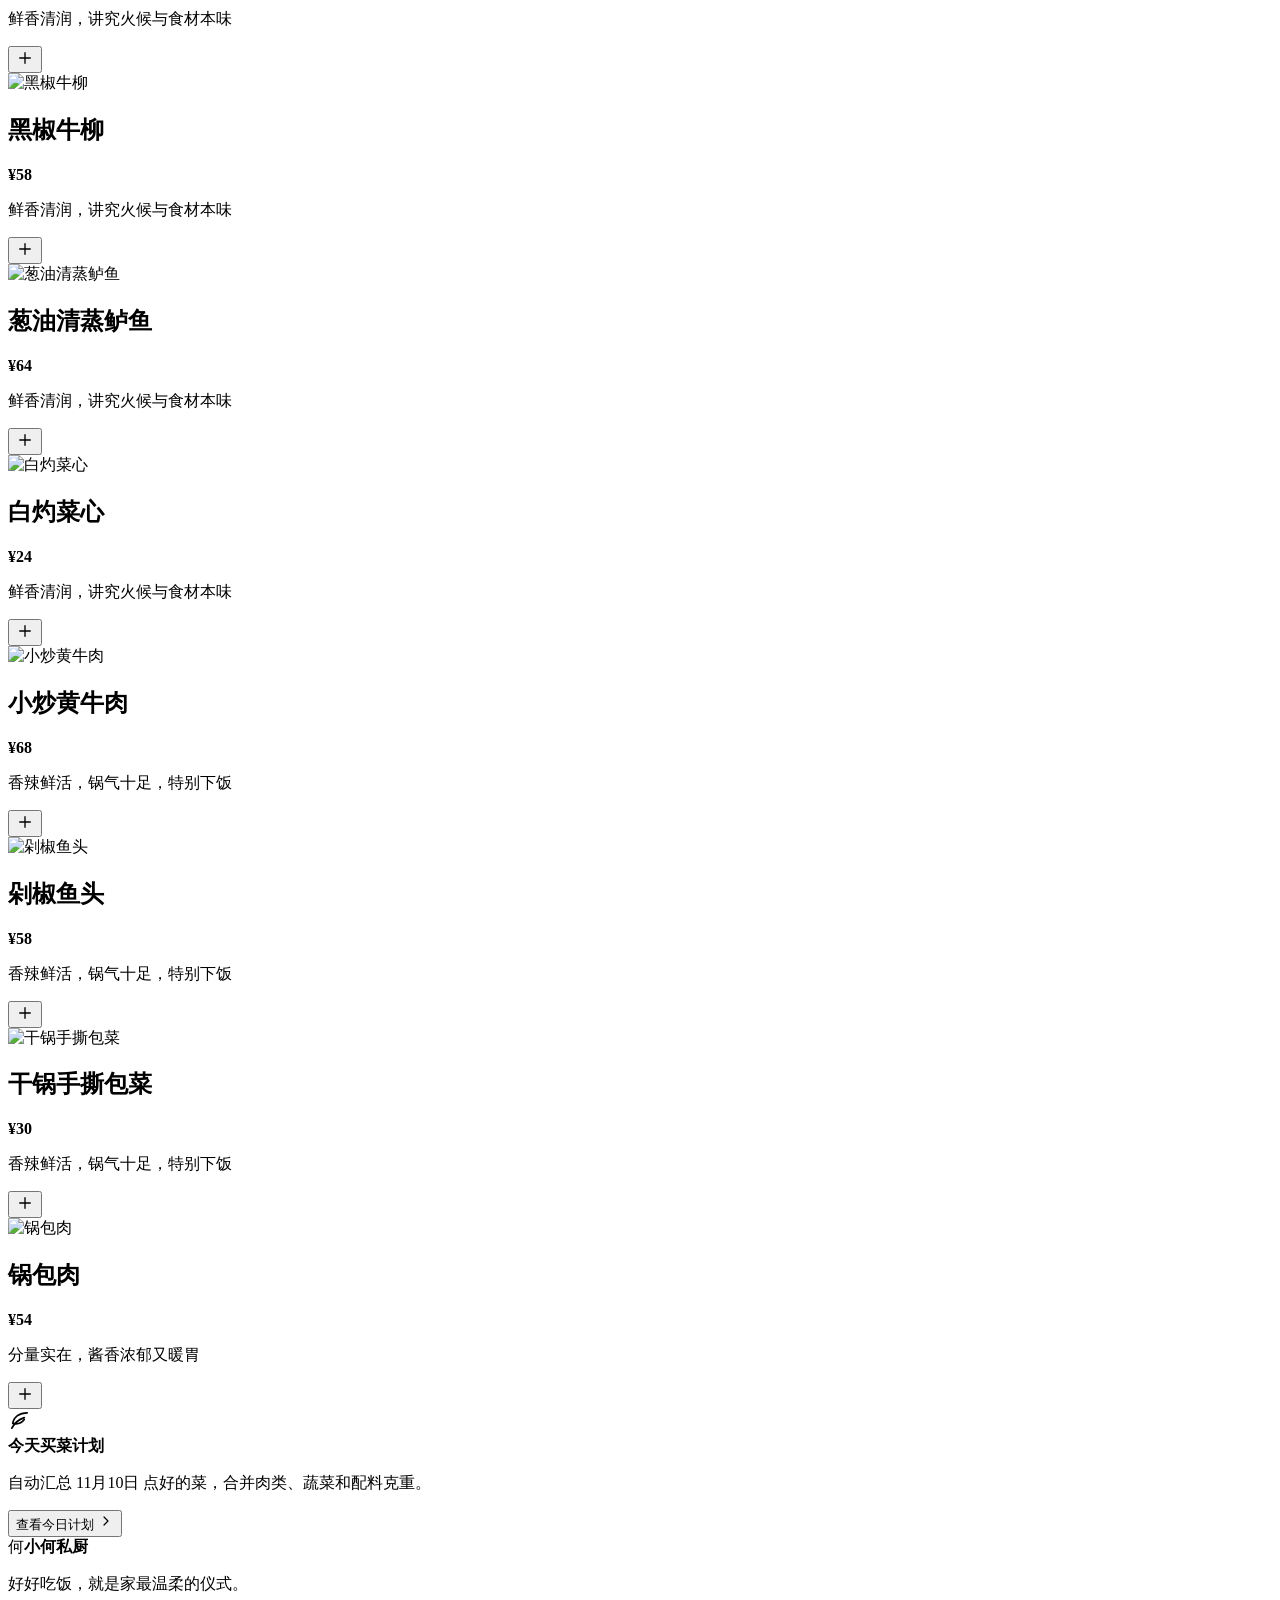
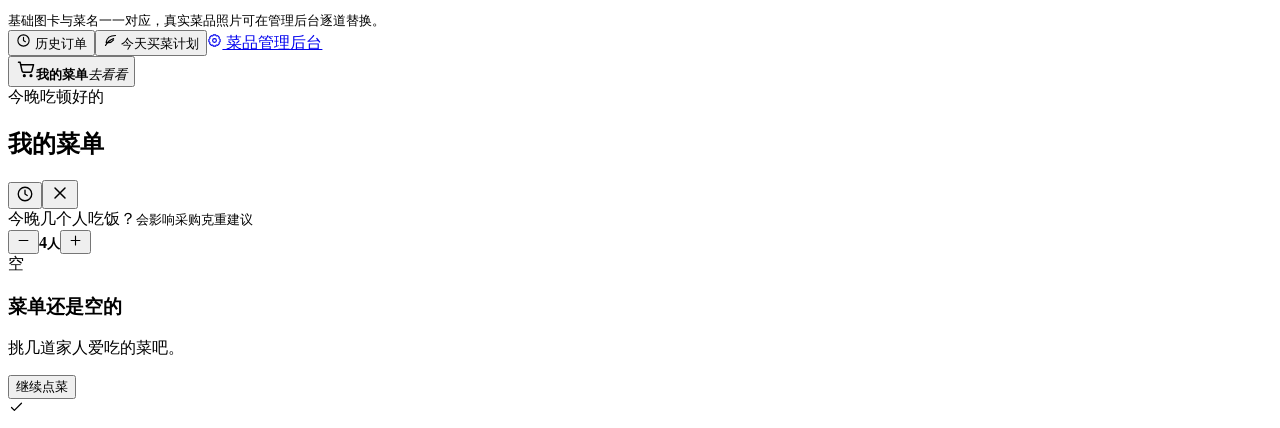
==== commit 03a134b7: "隐藏小吃并补齐汤品饮品照片" ====
--- a/index.html
+++ b/index.html
@@ -1 +1 @@
-<!DOCTYPE html><!--2IiNOxmDVmIJQ2Q7wQJNL--><html lang="zh-CN"><head><meta charSet="utf-8"/><meta name="viewport" content="width=device-width, initial-scale=1"/><link rel="preload" as="image" href="restaurant-hero.webp"/><link rel="stylesheet" href="/xiaohe-private-kitchen-web/_next/static/css/4a29fa6664a4d145.css" data-precedence="next"/><link rel="preload" as="script" fetchPriority="low" href="/xiaohe-private-kitchen-web/_next/static/chunks/webpack-77026bbdef6ab98c.js"/><script src="/xiaohe-private-kitchen-web/_next/static/chunks/86606fe9-1fd80b5ff119b2a3.js" async=""></script><script src="/xiaohe-private-kitchen-web/_next/static/chunks/709-80af8b98ca7574b2.js" async=""></script><script src="/xiaohe-private-kitchen-web/_next/static/chunks/main-app-f08d54aaa267758f.js" async=""></script><script src="/xiaohe-private-kitchen-web/_next/static/chunks/545881f2-f75964ace557f5cc.js" async=""></script><script src="/xiaohe-private-kitchen-web/_next/static/chunks/786-98f2831404d416ca.js" async=""></script><script src="/xiaohe-private-kitchen-web/_next/static/chunks/426-59fae5600e7c00d2.js" async=""></script><script src="/xiaohe-private-kitchen-web/_next/static/chunks/app/page-6fa80711a0e0947b.js" async=""></script><title>小何私厨｜今天想吃点什么？</title><meta name="description" content="广府、湖南、潮汕、东北风味的家庭点菜与智能买菜清单。"/><link rel="icon" href="/icon.svg?45760f15fcb46616" type="image/svg+xml" sizes="any"/><script src="/xiaohe-private-kitchen-web/_next/static/chunks/polyfills-42372ed130431b0a.js" noModule=""></script></head><body><div hidden=""><!--$--><!--/$--></div><main><header class="topbar"><a class="brand" href="#top" aria-label="小何私厨首页"><span class="seal">何</span><span><strong>小何私厨</strong><small>家宴现做</small></span></a><div class="top-actions"><button class="search-toggle" aria-label="搜索菜品" aria-expanded="false"><svg width="20" height="20" viewBox="0 0 24 24" fill="none" stroke="currentColor" stroke-width="1.8" stroke-linecap="round" stroke-linejoin="round" aria-hidden="true"><circle cx="11" cy="11" r="7"></circle><path d="m20 20-3.6-3.6"></path></svg></button><label class="search-box "><svg width="18" height="18" viewBox="0 0 24 24" fill="none" stroke="currentColor" stroke-width="1.8" stroke-linecap="round" stroke-linejoin="round" aria-hidden="true"><circle cx="11" cy="11" r="7"></circle><path d="m20 20-3.6-3.6"></path></svg><input placeholder="搜一道想吃的菜" aria-label="搜索菜品" value=""/></label><button class="history-button" aria-label="历史订单"><svg width="18" height="18" viewBox="0 0 24 24" fill="none" stroke="currentColor" stroke-width="1.8" stroke-linecap="round" stroke-linejoin="round" aria-hidden="true"><circle cx="12" cy="12" r="9"></circle><path d="M12 7v5l3 2"></path></svg><span>历史订单</span></button><button class="plan-button" aria-label="今天买菜计划"><svg width="18" height="18" viewBox="0 0 24 24" fill="none" stroke="currentColor" stroke-width="1.8" stroke-linecap="round" stroke-linejoin="round" aria-hidden="true"><path d="M20 4C12 4 6 8 5 15c4 1 9 0 12-4"></path><path d="M4 20c3-6 7-9 13-11"></path></svg><span>今天买菜</span></button><button class="cart-button"><svg width="19" height="19" viewBox="0 0 24 24" fill="none" stroke="currentColor" stroke-width="1.8" stroke-linecap="round" stroke-linejoin="round" aria-hidden="true"><path d="M3 4h2l2.2 10.2a2 2 0 0 0 2 1.6h7.9a2 2 0 0 0 2-1.6L21 7H6"></path><circle cx="10" cy="20" r="1"></circle><circle cx="18" cy="20" r="1"></circle></svg><span>我的菜单</span><b>0</b></button></div></header><section class="restaurant-hero" id="top"><img src="restaurant-hero.webp" alt="主厨清蒸鲜鱼"/><div class="restaurant-hero-shade"></div><div class="restaurant-hero-copy"><span>今日主厨菜单</span><h1>今晚主厨菜单</h1><p>家宴现做 · 慢慢吃一顿好饭</p></div></section><nav class="course-tabs" aria-label="选择菜单分类"><button class="active">招牌</button><button class="">热菜</button><button class="">汤品</button><button class="">凉菜</button><button class="">主食</button><button class="">小吃</button><button class="">饮品</button></nav><section class="ordering-layout restaurant-ordering"><section class="menu-panel"><div class="menu-heading"><div><span>家人招牌</span><small>有下单记录后将自动生成家庭招牌榜</small></div><p>共 <!-- -->10<!-- --> 道可选</p></div><div class="dish-grid"><article class="dish-card"><div class="dish-photo"><img src="/xiaohe-private-kitchen-web/dishes/base-1-1-1.webp" alt="岭南白切鸡" loading="lazy"/></div><div class="dish-info"><div class="dish-title"><h2>岭南白切鸡</h2><strong>¥48</strong></div><p>鲜香清润，讲究火候与食材本味</p><div class="dish-bottom"><button class="add-button" aria-label="加入岭南白切鸡"><svg width="18" height="18" viewBox="0 0 24 24" fill="none" stroke="currentColor" stroke-width="1.8" stroke-linecap="round" stroke-linejoin="round" aria-hidden="true"><path d="M12 5v14M5 12h14"></path></svg></button></div></div></article><article class="dish-card"><div class="dish-photo"><img src="/xiaohe-private-kitchen-web/dishes/base-1-2-1.webp" alt="蜜汁叉烧" loading="lazy"/></div><div class="dish-info"><div class="dish-title"><h2>蜜汁叉烧</h2><strong>¥48</strong></div><p>鲜香清润，讲究火候与食材本味</p><div class="dish-bottom"><button class="add-button" aria-label="加入蜜汁叉烧"><svg width="18" height="18" viewBox="0 0 24 24" fill="none" stroke="currentColor" stroke-width="1.8" stroke-linecap="round" stroke-linejoin="round" aria-hidden="true"><path d="M12 5v14M5 12h14"></path></svg></button></div></div></article><article class="dish-card"><div class="dish-photo"><img src="/xiaohe-private-kitchen-web/dishes/base-1-3-3.webp" alt="黑椒牛柳" loading="lazy"/></div><div class="dish-info"><div class="dish-title"><h2>黑椒牛柳</h2><strong>¥58</strong></div><p>鲜香清润，讲究火候与食材本味</p><div class="dish-bottom"><button class="add-button" aria-label="加入黑椒牛柳"><svg width="18" height="18" viewBox="0 0 24 24" fill="none" stroke="currentColor" stroke-width="1.8" stroke-linecap="round" stroke-linejoin="round" aria-hidden="true"><path d="M12 5v14M5 12h14"></path></svg></button></div></div></article><article class="dish-card"><div class="dish-photo"><img src="/xiaohe-private-kitchen-web/dishes/base-1-4-1.webp" alt="葱油清蒸鲈鱼" loading="lazy"/></div><div class="dish-info"><div class="dish-title"><h2>葱油清蒸鲈鱼</h2><strong>¥64</strong></div><p>鲜香清润，讲究火候与食材本味</p><div class="dish-bottom"><button class="add-button" aria-label="加入葱油清蒸鲈鱼"><svg width="18" height="18" viewBox="0 0 24 24" fill="none" stroke="currentColor" stroke-width="1.8" stroke-linecap="round" stroke-linejoin="round" aria-hidden="true"><path d="M12 5v14M5 12h14"></path></svg></button></div></div></article><article class="dish-card"><div class="dish-photo"><img src="/xiaohe-private-kitchen-web/dishes/base-1-7-1.webp" alt="白灼菜心" loading="lazy"/></div><div class="dish-info"><div class="dish-title"><h2>白灼菜心</h2><strong>¥24</strong></div><p>鲜香清润，讲究火候与食材本味</p><div class="dish-bottom"><button class="add-button" aria-label="加入白灼菜心"><svg width="18" height="18" viewBox="0 0 24 24" fill="none" stroke="currentColor" stroke-width="1.8" stroke-linecap="round" stroke-linejoin="round" aria-hidden="true"><path d="M12 5v14M5 12h14"></path></svg></button></div></div></article><article class="dish-card"><div class="dish-photo"><img src="/xiaohe-private-kitchen-web/dishes/base-1-8-1.webp" alt="水晶鲜虾饺" loading="lazy"/></div><div class="dish-info"><div class="dish-title"><h2>水晶鲜虾饺</h2><strong>¥20</strong></div><p>鲜香清润，讲究火候与食材本味</p><div class="dish-bottom"><button class="add-button" aria-label="加入水晶鲜虾饺"><svg width="18" height="18" viewBox="0 0 24 24" fill="none" stroke="currentColor" stroke-width="1.8" stroke-linecap="round" stroke-linejoin="round" aria-hidden="true"><path d="M12 5v14M5 12h14"></path></svg></button></div></div></article><article class="dish-card"><div class="dish-photo"><img src="/xiaohe-private-kitchen-web/dishes/base-1-8-2.webp" alt="干蒸烧卖" loading="lazy"/></div><div class="dish-info"><div class="dish-title"><h2>干蒸烧卖</h2><strong>¥24</strong></div><p>鲜香清润，讲究火候与食材本味</p><div class="dish-bottom"><button class="add-button" aria-label="加入干蒸烧卖"><svg width="18" height="18" viewBox="0 0 24 24" fill="none" stroke="currentColor" stroke-width="1.8" stroke-linecap="round" stroke-linejoin="round" aria-hidden="true"><path d="M12 5v14M5 12h14"></path></svg></button></div></div></article><article class="dish-card"><div class="dish-photo"><img src="/xiaohe-private-kitchen-web/dishes/base-2-3-1.webp" alt="小炒黄牛肉" loading="lazy"/></div><div class="dish-info"><div class="dish-title"><h2>小炒黄牛肉</h2><strong>¥68</strong></div><p>香辣鲜活，锅气十足，特别下饭</p><div class="dish-bottom"><button class="add-button" aria-label="加入小炒黄牛肉"><svg width="18" height="18" viewBox="0 0 24 24" fill="none" stroke="currentColor" stroke-width="1.8" stroke-linecap="round" stroke-linejoin="round" aria-hidden="true"><path d="M12 5v14M5 12h14"></path></svg></button></div></div></article><article class="dish-card"><div class="dish-photo"><img src="/xiaohe-private-kitchen-web/dishes/base-2-4-1.webp" alt="剁椒鱼头" loading="lazy"/></div><div class="dish-info"><div class="dish-title"><h2>剁椒鱼头</h2><strong>¥58</strong></div><p>香辣鲜活，锅气十足，特别下饭</p><div class="dish-bottom"><button class="add-button" aria-label="加入剁椒鱼头"><svg width="18" height="18" viewBox="0 0 24 24" fill="none" stroke="currentColor" stroke-width="1.8" stroke-linecap="round" stroke-linejoin="round" aria-hidden="true"><path d="M12 5v14M5 12h14"></path></svg></button></div></div></article><article class="dish-card"><div class="dish-photo"><img src="/xiaohe-private-kitchen-web/dishes/base-2-7-1.webp" alt="干锅手撕包菜" loading="lazy"/></div><div class="dish-info"><div class="dish-title"><h2>干锅手撕包菜</h2><strong>¥30</strong></div><p>香辣鲜活，锅气十足，特别下饭</p><div class="dish-bottom"><button class="add-button" aria-label="加入干锅手撕包菜"><svg width="18" height="18" viewBox="0 0 24 24" fill="none" stroke="currentColor" stroke-width="1.8" stroke-linecap="round" stroke-linejoin="round" aria-hidden="true"><path d="M12 5v14M5 12h14"></path></svg></button></div></div></article></div></section></section><section class="smart-strip"><span><svg width="23" height="23" viewBox="0 0 24 24" fill="none" stroke="currentColor" stroke-width="1.8" stroke-linecap="round" stroke-linejoin="round" aria-hidden="true"><path d="M20 4C12 4 6 8 5 15c4 1 9 0 12-4"></path><path d="M4 20c3-6 7-9 13-11"></path></svg></span><div><strong>今天买菜计划</strong><p>自动汇总 <!-- -->11月10日<!-- --> 点好的菜，合并肉类、蔬菜和配料克重。</p></div><button>查看今日计划 <svg width="16" height="16" viewBox="0 0 24 24" fill="none" stroke="currentColor" stroke-width="1.8" stroke-linecap="round" stroke-linejoin="round" aria-hidden="true"><path d="m9 18 6-6-6-6"></path></svg></button></section><footer><div class="footer-brand"><span class="seal small">何</span><strong>小何私厨</strong></div><p>好好吃饭，就是家最温柔的仪式。</p><small>基础图卡与菜名一一对应，真实菜品照片可在管理后台逐道替换。</small><div class="footer-links"><button><svg width="15" height="15" viewBox="0 0 24 24" fill="none" stroke="currentColor" stroke-width="1.8" stroke-linecap="round" stroke-linejoin="round" aria-hidden="true"><circle cx="12" cy="12" r="9"></circle><path d="M12 7v5l3 2"></path></svg> 历史订单</button><button><svg width="15" height="15" viewBox="0 0 24 24" fill="none" stroke="currentColor" stroke-width="1.8" stroke-linecap="round" stroke-linejoin="round" aria-hidden="true"><path d="M20 4C12 4 6 8 5 15c4 1 9 0 12-4"></path><path d="M4 20c3-6 7-9 13-11"></path></svg> 今天买菜计划</button><a href="admin/index.html"><svg width="15" height="15" viewBox="0 0 24 24" fill="none" stroke="currentColor" stroke-width="1.8" stroke-linecap="round" stroke-linejoin="round" aria-hidden="true"><circle cx="12" cy="12" r="3"></circle><path d="M19.4 15a1.7 1.7 0 0 0 .34 1.88l.06.06-2.83 2.83-.06-.06a1.7 1.7 0 0 0-1.88-.34 1.7 1.7 0 0 0-1.03 1.56V21h-4v-.09A1.7 1.7 0 0 0 8.96 19.4a1.7 1.7 0 0 0-1.88.34l-.06.06-2.83-2.83.06-.06A1.7 1.7 0 0 0 4.6 15 1.7 1.7 0 0 0 3 14H3v-4h.09A1.7 1.7 0 0 0 4.6 8.96a1.7 1.7 0 0 0-.34-1.88L4.2 7.02 7.03 4.2l.06.06A1.7 1.7 0 0 0 9 4.6 1.7 1.7 0 0 0 10 3V3h4v.09A1.7 1.7 0 0 0 15 4.6a1.7 1.7 0 0 0 1.88-.34l.06-.06 2.83 2.83-.06.06A1.7 1.7 0 0 0 19.4 9 1.7 1.7 0 0 0 21 10v4h-.09A1.7 1.7 0 0 0 19.4 15Z"></path></svg> 菜品管理后台</a></div></footer><button class="mobile-cart-bar empty"><span><svg width="20" height="20" viewBox="0 0 24 24" fill="none" stroke="currentColor" stroke-width="1.8" stroke-linecap="round" stroke-linejoin="round" aria-hidden="true"><path d="M3 4h2l2.2 10.2a2 2 0 0 0 2 1.6h7.9a2 2 0 0 0 2-1.6L21 7H6"></path><circle cx="10" cy="20" r="1"></circle><circle cx="18" cy="20" r="1"></circle></svg></span><strong>我的菜单</strong><em>去看看</em></button><div class="drawer-backdrop "></div><aside class="cart-drawer " aria-hidden="true"><div class="drawer-header"><div><span class="drawer-kicker">今晚吃顿好的</span><h2>我的菜单</h2></div><div class="drawer-header-actions"><button class="drawer-history-button"><svg width="18" height="18" viewBox="0 0 24 24" fill="none" stroke="currentColor" stroke-width="1.8" stroke-linecap="round" stroke-linejoin="round" aria-hidden="true"><circle cx="12" cy="12" r="9"></circle><path d="M12 7v5l3 2"></path></svg></button><button aria-label="关闭购物车"><svg width="20" height="20" viewBox="0 0 24 24" fill="none" stroke="currentColor" stroke-width="1.8" stroke-linecap="round" stroke-linejoin="round" aria-hidden="true"><path d="m6 6 12 12M18 6 6 18"></path></svg></button></div></div><div class="people-row"><div><span>今晚几个人吃饭？</span><small>会影响采购克重建议</small></div><div class="people-stepper"><button><svg width="15" height="15" viewBox="0 0 24 24" fill="none" stroke="currentColor" stroke-width="1.8" stroke-linecap="round" stroke-linejoin="round" aria-hidden="true"><path d="M5 12h14"></path></svg></button><strong>4<small>人</small></strong><button><svg width="15" height="15" viewBox="0 0 24 24" fill="none" stroke="currentColor" stroke-width="1.8" stroke-linecap="round" stroke-linejoin="round" aria-hidden="true"><path d="M12 5v14M5 12h14"></path></svg></button></div></div><div class="cart-content"><div class="empty-cart"><span>空</span><h3>菜单还是空的</h3><p>挑几道家人爱吃的菜吧。</p><button>继续点菜</button></div></div></aside><div class="toast "><svg width="17" height="17" viewBox="0 0 24 24" fill="none" stroke="currentColor" stroke-width="1.8" stroke-linecap="round" stroke-linejoin="round" aria-hidden="true"><path d="m5 12 4 4L19 6"></path></svg> </div></main><!--$--><!--/$--><script src="/xiaohe-private-kitchen-web/_next/static/chunks/webpack-77026bbdef6ab98c.js" id="_R_" async=""></script><script>(self.__next_f=self.__next_f||[]).push([0])</script><script>self.__next_f.push([1,"1:\"$Sreact.fragment\"\n2:I[356,[],\"\"]\n3:I[850,[],\"\"]\n4:I[7505,[],\"ClientPageRoot\"]\n5:I[1800,[\"282\",\"static/chunks/545881f2-f75964ace557f5cc.js\",\"786\",\"static/chunks/786-98f2831404d416ca.js\",\"426\",\"static/chunks/426-59fae5600e7c00d2.js\",\"974\",\"static/chunks/app/page-6fa80711a0e0947b.js\"],\"default\"]\n8:I[5841,[],\"OutletBoundary\"]\na:I[6444,[],\"AsyncMetadataOutlet\"]\nc:I[5841,[],\"ViewportBoundary\"]\ne:I[5841,[],\"MetadataBoundary\"]\nf:\"$Sreact.suspense\"\n11:I[8176,[],\"\"]\n:HL[\"/xiaohe-private-kitchen-web/_next/static/css/4a29fa6664a4d145.css\",\"style\"]\n"])</script><script>self.__next_f.push([1,"0:{\"P\":null,\"b\":\"2IiNOxmDVmIJQ2Q7wQJNL\",\"p\":\"/xiaohe-private-kitchen-web\",\"c\":[\"\",\"\"],\"i\":false,\"f\":[[[\"\",{\"children\":[\"__PAGE__\",{}]},\"$undefined\",\"$undefined\",true],[\"\",[\"$\",\"$1\",\"c\",{\"children\":[[[\"$\",\"link\",\"0\",{\"rel\":\"stylesheet\",\"href\":\"/xiaohe-private-kitchen-web/_next/static/css/4a29fa6664a4d145.css\",\"precedence\":\"next\",\"crossOrigin\":\"$undefined\",\"nonce\":\"$undefined\"}]],[\"$\",\"html\",null,{\"lang\":\"zh-CN\",\"children\":[\"$\",\"body\",null,{\"children\":[\"$\",\"$L2\",null,{\"parallelRouterKey\":\"children\",\"error\":\"$undefined\",\"errorStyles\":\"$undefined\",\"errorScripts\":\"$undefined\",\"template\":[\"$\",\"$L3\",null,{}],\"templateStyles\":\"$undefined\",\"templateScripts\":\"$undefined\",\"notFound\":[[[\"$\",\"title\",null,{\"children\":\"404: This page could not be found.\"}],[\"$\",\"div\",null,{\"style\":{\"fontFamily\":\"system-ui,\\\"Segoe UI\\\",Roboto,Helvetica,Arial,sans-serif,\\\"Apple Color Emoji\\\",\\\"Segoe UI Emoji\\\"\",\"height\":\"100vh\",\"textAlign\":\"center\",\"display\":\"flex\",\"flexDirection\":\"column\",\"alignItems\":\"center\",\"justifyContent\":\"center\"},\"children\":[\"$\",\"div\",null,{\"children\":[[\"$\",\"style\",null,{\"dangerouslySetInnerHTML\":{\"__html\":\"body{color:#000;background:#fff;margin:0}.next-error-h1{border-right:1px solid rgba(0,0,0,.3)}@media (prefers-color-scheme:dark){body{color:#fff;background:#000}.next-error-h1{border-right:1px solid rgba(255,255,255,.3)}}\"}}],[\"$\",\"h1\",null,{\"className\":\"next-error-h1\",\"style\":{\"display\":\"inline-block\",\"margin\":\"0 20px 0 0\",\"padding\":\"0 23px 0 0\",\"fontSize\":24,\"fontWeight\":500,\"verticalAlign\":\"top\",\"lineHeight\":\"49px\"},\"children\":404}],[\"$\",\"div\",null,{\"style\":{\"display\":\"inline-block\"},\"children\":[\"$\",\"h2\",null,{\"style\":{\"fontSize\":14,\"fontWeight\":400,\"lineHeight\":\"49px\",\"margin\":0},\"children\":\"This page could not be found.\"}]}]]}]}]],[]],\"forbidden\":\"$undefined\",\"unauthorized\":\"$undefined\"}]}]}]]}],{\"children\":[\"__PAGE__\",[\"$\",\"$1\",\"c\",{\"children\":[[\"$\",\"$L4\",null,{\"Component\":\"$5\",\"searchParams\":{},\"params\":{},\"promises\":[\"$@6\",\"$@7\"]}],null,[\"$\",\"$L8\",null,{\"children\":[\"$L9\",[\"$\",\"$La\",null,{\"promise\":\"$@b\"}]]}]]}],{},null,false]},null,false],[\"$\",\"$1\",\"h\",{\"children\":[null,[[\"$\",\"$Lc\",null,{\"children\":\"$Ld\"}],null],[\"$\",\"$Le\",null,{\"children\":[\"$\",\"div\",null,{\"hidden\":true,\"children\":[\"$\",\"$f\",null,{\"fallback\":null,\"children\":\"$L10\"}]}]}]]}],false]],\"m\":\"$undefined\",\"G\":[\"$11\",[]],\"s\":false,\"S\":true}\n"])</script><script>self.__next_f.push([1,"6:{}\n7:\"$0:f:0:1:2:children:1:props:children:0:props:params\"\n"])</script><script>self.__next_f.push([1,"d:[[\"$\",\"meta\",\"0\",{\"charSet\":\"utf-8\"}],[\"$\",\"meta\",\"1\",{\"name\":\"viewport\",\"content\":\"width=device-width, initial-scale=1\"}]]\n9:null\n"])</script><script>self.__next_f.push([1,"12:I[4948,[],\"IconMark\"]\nb:{\"metadata\":[[\"$\",\"title\",\"0\",{\"children\":\"小何私厨｜今天想吃点什么？\"}],[\"$\",\"meta\",\"1\",{\"name\":\"description\",\"content\":\"广府、湖南、潮汕、东北风味的家庭点菜与智能买菜清单。\"}],[\"$\",\"link\",\"2\",{\"rel\":\"icon\",\"href\":\"/icon.svg?45760f15fcb46616\",\"type\":\"image/svg+xml\",\"sizes\":\"any\"}],[\"$\",\"$L12\",\"3\",{}]],\"error\":null,\"digest\":\"$undefined\"}\n"])</script><script>self.__next_f.push([1,"10:\"$b:metadata\"\n"])</script></body></html>+<!DOCTYPE html><!--XnIyfV5wgS_jFG1qcJOqx--><html lang="zh-CN"><head><meta charSet="utf-8"/><meta name="viewport" content="width=device-width, initial-scale=1"/><link rel="preload" as="image" href="restaurant-hero.webp"/><link rel="stylesheet" href="/xiaohe-private-kitchen-web/_next/static/css/2ab36a5a2543642e.css" data-precedence="next"/><link rel="preload" as="script" fetchPriority="low" href="/xiaohe-private-kitchen-web/_next/static/chunks/webpack-77026bbdef6ab98c.js"/><script src="/xiaohe-private-kitchen-web/_next/static/chunks/86606fe9-1fd80b5ff119b2a3.js" async=""></script><script src="/xiaohe-private-kitchen-web/_next/static/chunks/709-80af8b98ca7574b2.js" async=""></script><script src="/xiaohe-private-kitchen-web/_next/static/chunks/main-app-f08d54aaa267758f.js" async=""></script><script src="/xiaohe-private-kitchen-web/_next/static/chunks/545881f2-f75964ace557f5cc.js" async=""></script><script src="/xiaohe-private-kitchen-web/_next/static/chunks/786-98f2831404d416ca.js" async=""></script><script src="/xiaohe-private-kitchen-web/_next/static/chunks/426-37c122af1d4cb92b.js" async=""></script><script src="/xiaohe-private-kitchen-web/_next/static/chunks/app/page-6523f8e3891aa048.js" async=""></script><title>小何私厨｜今天想吃点什么？</title><meta name="description" content="广府、湖南、潮汕、东北风味的家庭点菜与智能买菜清单。"/><link rel="icon" href="/icon.svg?45760f15fcb46616" type="image/svg+xml" sizes="any"/><script src="/xiaohe-private-kitchen-web/_next/static/chunks/polyfills-42372ed130431b0a.js" noModule=""></script></head><body><div hidden=""><!--$--><!--/$--></div><main><header class="topbar"><a class="brand" href="#top" aria-label="小何私厨首页"><span class="seal">何</span><span><strong>小何私厨</strong><small>家宴现做</small></span></a><div class="top-actions"><button class="search-toggle" aria-label="搜索菜品" aria-expanded="false"><svg width="20" height="20" viewBox="0 0 24 24" fill="none" stroke="currentColor" stroke-width="1.8" stroke-linecap="round" stroke-linejoin="round" aria-hidden="true"><circle cx="11" cy="11" r="7"></circle><path d="m20 20-3.6-3.6"></path></svg></button><label class="search-box "><svg width="18" height="18" viewBox="0 0 24 24" fill="none" stroke="currentColor" stroke-width="1.8" stroke-linecap="round" stroke-linejoin="round" aria-hidden="true"><circle cx="11" cy="11" r="7"></circle><path d="m20 20-3.6-3.6"></path></svg><input placeholder="搜一道想吃的菜" aria-label="搜索菜品" value=""/></label><button class="history-button" aria-label="历史订单"><svg width="18" height="18" viewBox="0 0 24 24" fill="none" stroke="currentColor" stroke-width="1.8" stroke-linecap="round" stroke-linejoin="round" aria-hidden="true"><circle cx="12" cy="12" r="9"></circle><path d="M12 7v5l3 2"></path></svg><span>历史订单</span></button><button class="plan-button" aria-label="今天买菜计划"><svg width="18" height="18" viewBox="0 0 24 24" fill="none" stroke="currentColor" stroke-width="1.8" stroke-linecap="round" stroke-linejoin="round" aria-hidden="true"><path d="M20 4C12 4 6 8 5 15c4 1 9 0 12-4"></path><path d="M4 20c3-6 7-9 13-11"></path></svg><span>今天买菜</span></button><button class="cart-button"><svg width="19" height="19" viewBox="0 0 24 24" fill="none" stroke="currentColor" stroke-width="1.8" stroke-linecap="round" stroke-linejoin="round" aria-hidden="true"><path d="M3 4h2l2.2 10.2a2 2 0 0 0 2 1.6h7.9a2 2 0 0 0 2-1.6L21 7H6"></path><circle cx="10" cy="20" r="1"></circle><circle cx="18" cy="20" r="1"></circle></svg><span>我的菜单</span><b>0</b></button></div></header><section class="restaurant-hero" id="top"><img src="restaurant-hero.webp" alt="主厨清蒸鲜鱼"/><div class="restaurant-hero-shade"></div><div class="restaurant-hero-copy"><span>今日主厨菜单</span><h1>今晚主厨菜单</h1><p>家宴现做 · 慢慢吃一顿好饭</p></div></section><nav class="course-tabs" aria-label="选择菜单分类"><button class="active">招牌</button><button class="">热菜</button><button class="">汤品</button><button class="">凉菜</button><button class="">主食</button><button class="">饮品</button></nav><section class="ordering-layout restaurant-ordering"><section class="menu-panel"><div class="menu-heading"><div><span>家人招牌</span><small>有下单记录后将自动生成家庭招牌榜</small></div><p>共 <!-- -->9<!-- --> 道可选</p></div><div class="dish-grid"><article class="dish-card"><div class="dish-photo"><img src="/xiaohe-private-kitchen-web/dishes/base-1-1-1.webp" alt="岭南白切鸡" loading="lazy"/></div><div class="dish-info"><div class="dish-title"><h2>岭南白切鸡</h2><strong>¥48</strong></div><p>鲜香清润，讲究火候与食材本味</p><div class="dish-bottom"><button class="add-button" aria-label="加入岭南白切鸡"><svg width="18" height="18" viewBox="0 0 24 24" fill="none" stroke="currentColor" stroke-width="1.8" stroke-linecap="round" stroke-linejoin="round" aria-hidden="true"><path d="M12 5v14M5 12h14"></path></svg></button></div></div></article><article class="dish-card"><div class="dish-photo"><img src="/xiaohe-private-kitchen-web/dishes/base-1-2-1.webp" alt="蜜汁叉烧" loading="lazy"/></div><div class="dish-info"><div class="dish-title"><h2>蜜汁叉烧</h2><strong>¥48</strong></div><p>鲜香清润，讲究火候与食材本味</p><div class="dish-bottom"><button class="add-button" aria-label="加入蜜汁叉烧"><svg width="18" height="18" viewBox="0 0 24 24" fill="none" stroke="currentColor" stroke-width="1.8" stroke-linecap="round" stroke-linejoin="round" aria-hidden="true"><path d="M12 5v14M5 12h14"></path></svg></button></div></div></article><article class="dish-card"><div class="dish-photo"><img src="/xiaohe-private-kitchen-web/dishes/base-1-3-3.webp" alt="黑椒牛柳" loading="lazy"/></div><div class="dish-info"><div class="dish-title"><h2>黑椒牛柳</h2><strong>¥58</strong></div><p>鲜香清润，讲究火候与食材本味</p><div class="dish-bottom"><button class="add-button" aria-label="加入黑椒牛柳"><svg width="18" height="18" viewBox="0 0 24 24" fill="none" stroke="currentColor" stroke-width="1.8" stroke-linecap="round" stroke-linejoin="round" aria-hidden="true"><path d="M12 5v14M5 12h14"></path></svg></button></div></div></article><article class="dish-card"><div class="dish-photo"><img src="/xiaohe-private-kitchen-web/dishes/base-1-4-1.webp" alt="葱油清蒸鲈鱼" loading="lazy"/></div><div class="dish-info"><div class="dish-title"><h2>葱油清蒸鲈鱼</h2><strong>¥64</strong></div><p>鲜香清润，讲究火候与食材本味</p><div class="dish-bottom"><button class="add-button" aria-label="加入葱油清蒸鲈鱼"><svg width="18" height="18" viewBox="0 0 24 24" fill="none" stroke="currentColor" stroke-width="1.8" stroke-linecap="round" stroke-linejoin="round" aria-hidden="true"><path d="M12 5v14M5 12h14"></path></svg></button></div></div></article><article class="dish-card"><div class="dish-photo"><img src="/xiaohe-private-kitchen-web/dishes/base-1-7-1.webp" alt="白灼菜心" loading="lazy"/></div><div class="dish-info"><div class="dish-title"><h2>白灼菜心</h2><strong>¥24</strong></div><p>鲜香清润，讲究火候与食材本味</p><div class="dish-bottom"><button class="add-button" aria-label="加入白灼菜心"><svg width="18" height="18" viewBox="0 0 24 24" fill="none" stroke="currentColor" stroke-width="1.8" stroke-linecap="round" stroke-linejoin="round" aria-hidden="true"><path d="M12 5v14M5 12h14"></path></svg></button></div></div></article><article class="dish-card"><div class="dish-photo"><img src="/xiaohe-private-kitchen-web/dishes/base-2-3-1.webp" alt="小炒黄牛肉" loading="lazy"/></div><div class="dish-info"><div class="dish-title"><h2>小炒黄牛肉</h2><strong>¥68</strong></div><p>香辣鲜活，锅气十足，特别下饭</p><div class="dish-bottom"><button class="add-button" aria-label="加入小炒黄牛肉"><svg width="18" height="18" viewBox="0 0 24 24" fill="none" stroke="currentColor" stroke-width="1.8" stroke-linecap="round" stroke-linejoin="round" aria-hidden="true"><path d="M12 5v14M5 12h14"></path></svg></button></div></div></article><article class="dish-card"><div class="dish-photo"><img src="/xiaohe-private-kitchen-web/dishes/base-2-4-1.webp" alt="剁椒鱼头" loading="lazy"/></div><div class="dish-info"><div class="dish-title"><h2>剁椒鱼头</h2><strong>¥58</strong></div><p>香辣鲜活，锅气十足，特别下饭</p><div class="dish-bottom"><button class="add-button" aria-label="加入剁椒鱼头"><svg width="18" height="18" viewBox="0 0 24 24" fill="none" stroke="currentColor" stroke-width="1.8" stroke-linecap="round" stroke-linejoin="round" aria-hidden="true"><path d="M12 5v14M5 12h14"></path></svg></button></div></div></article><article class="dish-card"><div class="dish-photo"><img src="/xiaohe-private-kitchen-web/dishes/base-2-7-1.webp" alt="干锅手撕包菜" loading="lazy"/></div><div class="dish-info"><div class="dish-title"><h2>干锅手撕包菜</h2><strong>¥30</strong></div><p>香辣鲜活，锅气十足，特别下饭</p><div class="dish-bottom"><button class="add-button" aria-label="加入干锅手撕包菜"><svg width="18" height="18" viewBox="0 0 24 24" fill="none" stroke="currentColor" stroke-width="1.8" stroke-linecap="round" stroke-linejoin="round" aria-hidden="true"><path d="M12 5v14M5 12h14"></path></svg></button></div></div></article><article class="dish-card"><div class="dish-photo"><img src="/xiaohe-private-kitchen-web/dishes/base-4-2-1.webp" alt="锅包肉" loading="lazy"/></div><div class="dish-info"><div class="dish-title"><h2>锅包肉</h2><strong>¥54</strong></div><p>分量实在，酱香浓郁又暖胃</p><div class="dish-bottom"><button class="add-button" aria-label="加入锅包肉"><svg width="18" height="18" viewBox="0 0 24 24" fill="none" stroke="currentColor" stroke-width="1.8" stroke-linecap="round" stroke-linejoin="round" aria-hidden="true"><path d="M12 5v14M5 12h14"></path></svg></button></div></div></article></div></section></section><section class="smart-strip"><span><svg width="23" height="23" viewBox="0 0 24 24" fill="none" stroke="currentColor" stroke-width="1.8" stroke-linecap="round" stroke-linejoin="round" aria-hidden="true"><path d="M20 4C12 4 6 8 5 15c4 1 9 0 12-4"></path><path d="M4 20c3-6 7-9 13-11"></path></svg></span><div><strong>今天买菜计划</strong><p>自动汇总 <!-- -->11月10日<!-- --> 点好的菜，合并肉类、蔬菜和配料克重。</p></div><button>查看今日计划 <svg width="16" height="16" viewBox="0 0 24 24" fill="none" stroke="currentColor" stroke-width="1.8" stroke-linecap="round" stroke-linejoin="round" aria-hidden="true"><path d="m9 18 6-6-6-6"></path></svg></button></section><footer><div class="footer-brand"><span class="seal small">何</span><strong>小何私厨</strong></div><p>好好吃饭，就是家最温柔的仪式。</p><small>基础图卡与菜名一一对应，真实菜品照片可在管理后台逐道替换。</small><div class="footer-links"><button><svg width="15" height="15" viewBox="0 0 24 24" fill="none" stroke="currentColor" stroke-width="1.8" stroke-linecap="round" stroke-linejoin="round" aria-hidden="true"><circle cx="12" cy="12" r="9"></circle><path d="M12 7v5l3 2"></path></svg> 历史订单</button><button><svg width="15" height="15" viewBox="0 0 24 24" fill="none" stroke="currentColor" stroke-width="1.8" stroke-linecap="round" stroke-linejoin="round" aria-hidden="true"><path d="M20 4C12 4 6 8 5 15c4 1 9 0 12-4"></path><path d="M4 20c3-6 7-9 13-11"></path></svg> 今天买菜计划</button><a href="admin/index.html"><svg width="15" height="15" viewBox="0 0 24 24" fill="none" stroke="currentColor" stroke-width="1.8" stroke-linecap="round" stroke-linejoin="round" aria-hidden="true"><circle cx="12" cy="12" r="3"></circle><path d="M19.4 15a1.7 1.7 0 0 0 .34 1.88l.06.06-2.83 2.83-.06-.06a1.7 1.7 0 0 0-1.88-.34 1.7 1.7 0 0 0-1.03 1.56V21h-4v-.09A1.7 1.7 0 0 0 8.96 19.4a1.7 1.7 0 0 0-1.88.34l-.06.06-2.83-2.83.06-.06A1.7 1.7 0 0 0 4.6 15 1.7 1.7 0 0 0 3 14H3v-4h.09A1.7 1.7 0 0 0 4.6 8.96a1.7 1.7 0 0 0-.34-1.88L4.2 7.02 7.03 4.2l.06.06A1.7 1.7 0 0 0 9 4.6 1.7 1.7 0 0 0 10 3V3h4v.09A1.7 1.7 0 0 0 15 4.6a1.7 1.7 0 0 0 1.88-.34l.06-.06 2.83 2.83-.06.06A1.7 1.7 0 0 0 19.4 9 1.7 1.7 0 0 0 21 10v4h-.09A1.7 1.7 0 0 0 19.4 15Z"></path></svg> 菜品管理后台</a></div></footer><button class="mobile-cart-bar empty"><span><svg width="20" height="20" viewBox="0 0 24 24" fill="none" stroke="currentColor" stroke-width="1.8" stroke-linecap="round" stroke-linejoin="round" aria-hidden="true"><path d="M3 4h2l2.2 10.2a2 2 0 0 0 2 1.6h7.9a2 2 0 0 0 2-1.6L21 7H6"></path><circle cx="10" cy="20" r="1"></circle><circle cx="18" cy="20" r="1"></circle></svg></span><strong>我的菜单</strong><em>去看看</em></button><div class="drawer-backdrop "></div><aside class="cart-drawer " aria-hidden="true"><div class="drawer-header"><div><span class="drawer-kicker">今晚吃顿好的</span><h2>我的菜单</h2></div><div class="drawer-header-actions"><button class="drawer-history-button"><svg width="18" height="18" viewBox="0 0 24 24" fill="none" stroke="currentColor" stroke-width="1.8" stroke-linecap="round" stroke-linejoin="round" aria-hidden="true"><circle cx="12" cy="12" r="9"></circle><path d="M12 7v5l3 2"></path></svg></button><button aria-label="关闭购物车"><svg width="20" height="20" viewBox="0 0 24 24" fill="none" stroke="currentColor" stroke-width="1.8" stroke-linecap="round" stroke-linejoin="round" aria-hidden="true"><path d="m6 6 12 12M18 6 6 18"></path></svg></button></div></div><div class="people-row"><div><span>今晚几个人吃饭？</span><small>会影响采购克重建议</small></div><div class="people-stepper"><button><svg width="15" height="15" viewBox="0 0 24 24" fill="none" stroke="currentColor" stroke-width="1.8" stroke-linecap="round" stroke-linejoin="round" aria-hidden="true"><path d="M5 12h14"></path></svg></button><strong>4<small>人</small></strong><button><svg width="15" height="15" viewBox="0 0 24 24" fill="none" stroke="currentColor" stroke-width="1.8" stroke-linecap="round" stroke-linejoin="round" aria-hidden="true"><path d="M12 5v14M5 12h14"></path></svg></button></div></div><div class="cart-content"><div class="empty-cart"><span>空</span><h3>菜单还是空的</h3><p>挑几道家人爱吃的菜吧。</p><button>继续点菜</button></div></div></aside><div class="toast "><svg width="17" height="17" viewBox="0 0 24 24" fill="none" stroke="currentColor" stroke-width="1.8" stroke-linecap="round" stroke-linejoin="round" aria-hidden="true"><path d="m5 12 4 4L19 6"></path></svg> </div></main><!--$--><!--/$--><script src="/xiaohe-private-kitchen-web/_next/static/chunks/webpack-77026bbdef6ab98c.js" id="_R_" async=""></script><script>(self.__next_f=self.__next_f||[]).push([0])</script><script>self.__next_f.push([1,"1:\"$Sreact.fragment\"\n2:I[356,[],\"\"]\n3:I[850,[],\"\"]\n4:I[7505,[],\"ClientPageRoot\"]\n5:I[1800,[\"282\",\"static/chunks/545881f2-f75964ace557f5cc.js\",\"786\",\"static/chunks/786-98f2831404d416ca.js\",\"426\",\"static/chunks/426-37c122af1d4cb92b.js\",\"974\",\"static/chunks/app/page-6523f8e3891aa048.js\"],\"default\"]\n8:I[5841,[],\"OutletBoundary\"]\na:I[6444,[],\"AsyncMetadataOutlet\"]\nc:I[5841,[],\"ViewportBoundary\"]\ne:I[5841,[],\"MetadataBoundary\"]\nf:\"$Sreact.suspense\"\n11:I[8176,[],\"\"]\n:HL[\"/xiaohe-private-kitchen-web/_next/static/css/2ab36a5a2543642e.css\",\"style\"]\n"])</script><script>self.__next_f.push([1,"0:{\"P\":null,\"b\":\"XnIyfV5wgS-jFG1qcJOqx\",\"p\":\"/xiaohe-private-kitchen-web\",\"c\":[\"\",\"\"],\"i\":false,\"f\":[[[\"\",{\"children\":[\"__PAGE__\",{}]},\"$undefined\",\"$undefined\",true],[\"\",[\"$\",\"$1\",\"c\",{\"children\":[[[\"$\",\"link\",\"0\",{\"rel\":\"stylesheet\",\"href\":\"/xiaohe-private-kitchen-web/_next/static/css/2ab36a5a2543642e.css\",\"precedence\":\"next\",\"crossOrigin\":\"$undefined\",\"nonce\":\"$undefined\"}]],[\"$\",\"html\",null,{\"lang\":\"zh-CN\",\"children\":[\"$\",\"body\",null,{\"children\":[\"$\",\"$L2\",null,{\"parallelRouterKey\":\"children\",\"error\":\"$undefined\",\"errorStyles\":\"$undefined\",\"errorScripts\":\"$undefined\",\"template\":[\"$\",\"$L3\",null,{}],\"templateStyles\":\"$undefined\",\"templateScripts\":\"$undefined\",\"notFound\":[[[\"$\",\"title\",null,{\"children\":\"404: This page could not be found.\"}],[\"$\",\"div\",null,{\"style\":{\"fontFamily\":\"system-ui,\\\"Segoe UI\\\",Roboto,Helvetica,Arial,sans-serif,\\\"Apple Color Emoji\\\",\\\"Segoe UI Emoji\\\"\",\"height\":\"100vh\",\"textAlign\":\"center\",\"display\":\"flex\",\"flexDirection\":\"column\",\"alignItems\":\"center\",\"justifyContent\":\"center\"},\"children\":[\"$\",\"div\",null,{\"children\":[[\"$\",\"style\",null,{\"dangerouslySetInnerHTML\":{\"__html\":\"body{color:#000;background:#fff;margin:0}.next-error-h1{border-right:1px solid rgba(0,0,0,.3)}@media (prefers-color-scheme:dark){body{color:#fff;background:#000}.next-error-h1{border-right:1px solid rgba(255,255,255,.3)}}\"}}],[\"$\",\"h1\",null,{\"className\":\"next-error-h1\",\"style\":{\"display\":\"inline-block\",\"margin\":\"0 20px 0 0\",\"padding\":\"0 23px 0 0\",\"fontSize\":24,\"fontWeight\":500,\"verticalAlign\":\"top\",\"lineHeight\":\"49px\"},\"children\":404}],[\"$\",\"div\",null,{\"style\":{\"display\":\"inline-block\"},\"children\":[\"$\",\"h2\",null,{\"style\":{\"fontSize\":14,\"fontWeight\":400,\"lineHeight\":\"49px\",\"margin\":0},\"children\":\"This page could not be found.\"}]}]]}]}]],[]],\"forbidden\":\"$undefined\",\"unauthorized\":\"$undefined\"}]}]}]]}],{\"children\":[\"__PAGE__\",[\"$\",\"$1\",\"c\",{\"children\":[[\"$\",\"$L4\",null,{\"Component\":\"$5\",\"searchParams\":{},\"params\":{},\"promises\":[\"$@6\",\"$@7\"]}],null,[\"$\",\"$L8\",null,{\"children\":[\"$L9\",[\"$\",\"$La\",null,{\"promise\":\"$@b\"}]]}]]}],{},null,false]},null,false],[\"$\",\"$1\",\"h\",{\"children\":[null,[[\"$\",\"$Lc\",null,{\"children\":\"$Ld\"}],null],[\"$\",\"$Le\",null,{\"children\":[\"$\",\"div\",null,{\"hidden\":true,\"children\":[\"$\",\"$f\",null,{\"fallback\":null,\"children\":\"$L10\"}]}]}]]}],false]],\"m\":\"$undefined\",\"G\":[\"$11\",[]],\"s\":false,\"S\":true}\n"])</script><script>self.__next_f.push([1,"6:{}\n7:\"$0:f:0:1:2:children:1:props:children:0:props:params\"\n"])</script><script>self.__next_f.push([1,"d:[[\"$\",\"meta\",\"0\",{\"charSet\":\"utf-8\"}],[\"$\",\"meta\",\"1\",{\"name\":\"viewport\",\"content\":\"width=device-width, initial-scale=1\"}]]\n9:null\n"])</script><script>self.__next_f.push([1,"12:I[4948,[],\"IconMark\"]\nb:{\"metadata\":[[\"$\",\"title\",\"0\",{\"children\":\"小何私厨｜今天想吃点什么？\"}],[\"$\",\"meta\",\"1\",{\"name\":\"description\",\"content\":\"广府、湖南、潮汕、东北风味的家庭点菜与智能买菜清单。\"}],[\"$\",\"link\",\"2\",{\"rel\":\"icon\",\"href\":\"/icon.svg?45760f15fcb46616\",\"type\":\"image/svg+xml\",\"sizes\":\"any\"}],[\"$\",\"$L12\",\"3\",{}]],\"error\":null,\"digest\":\"$undefined\"}\n"])</script><script>self.__next_f.push([1,"10:\"$b:metadata\"\n"])</script></body></html>
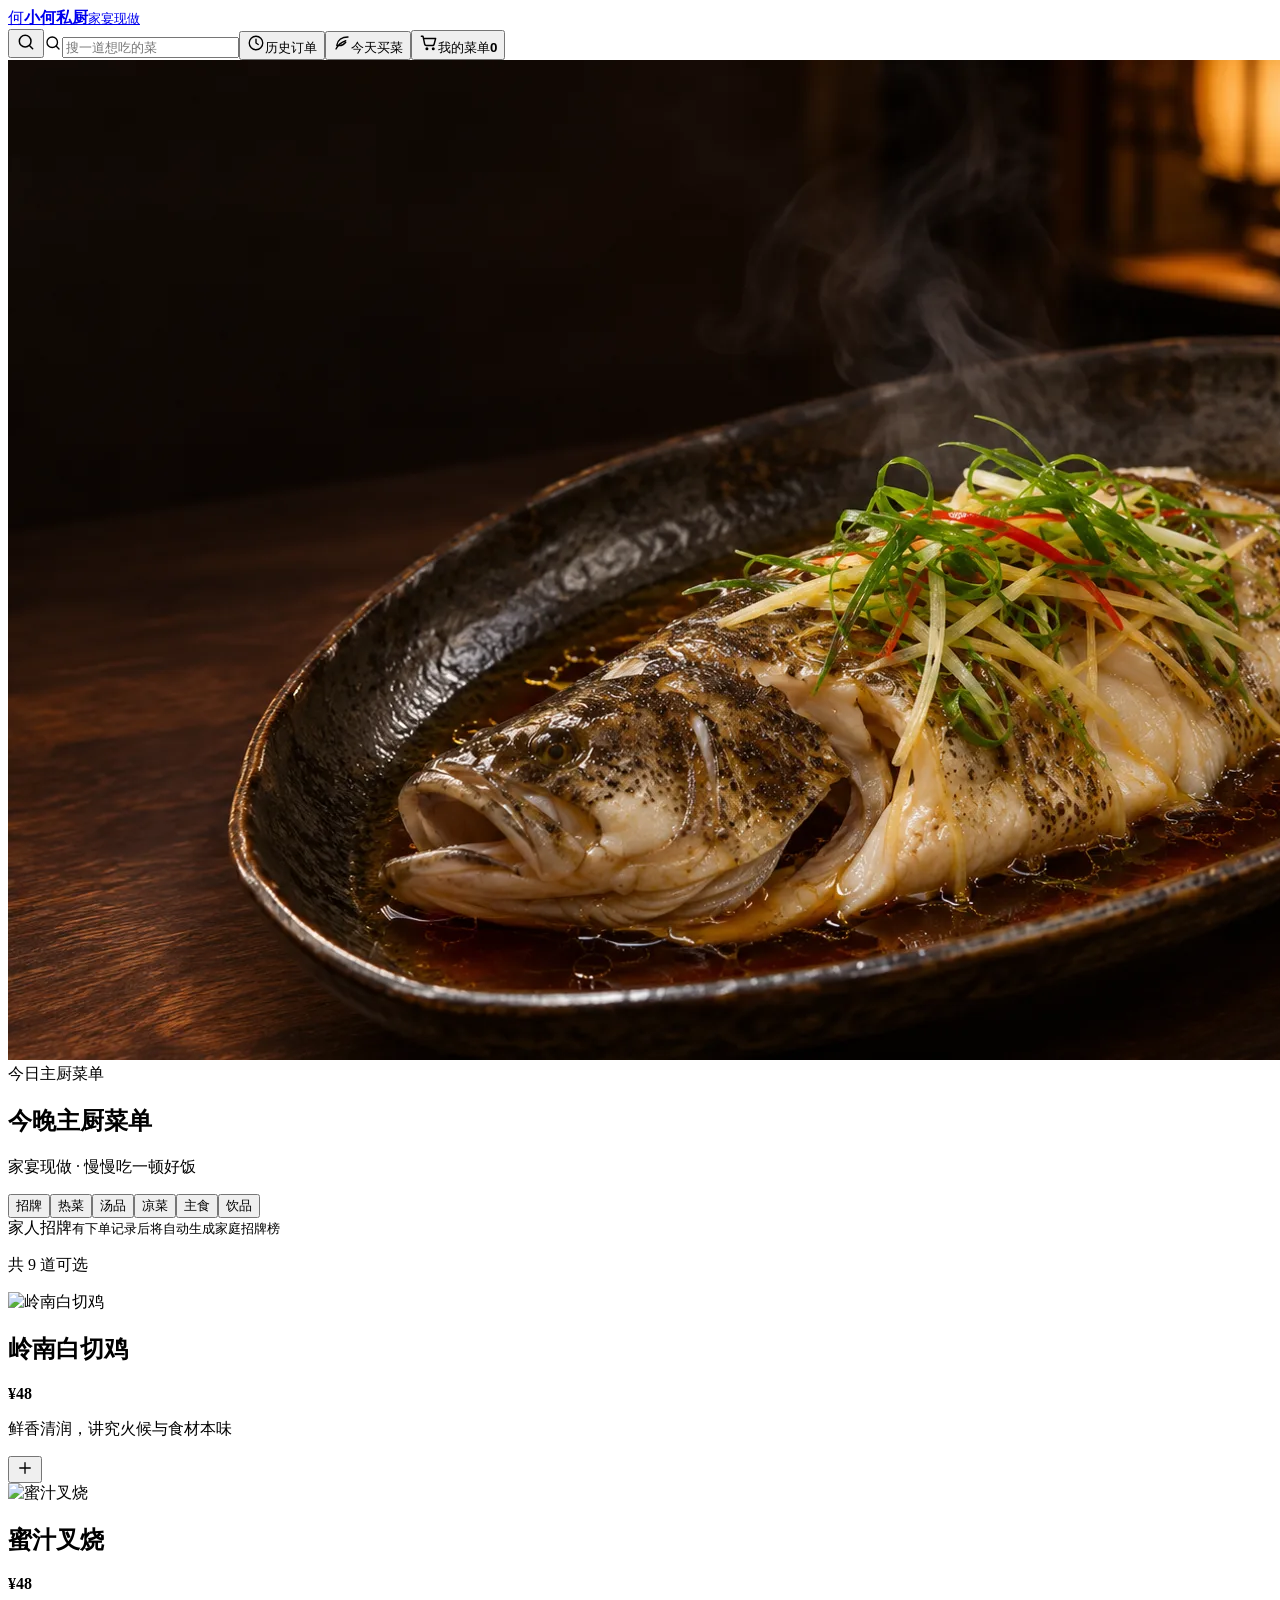
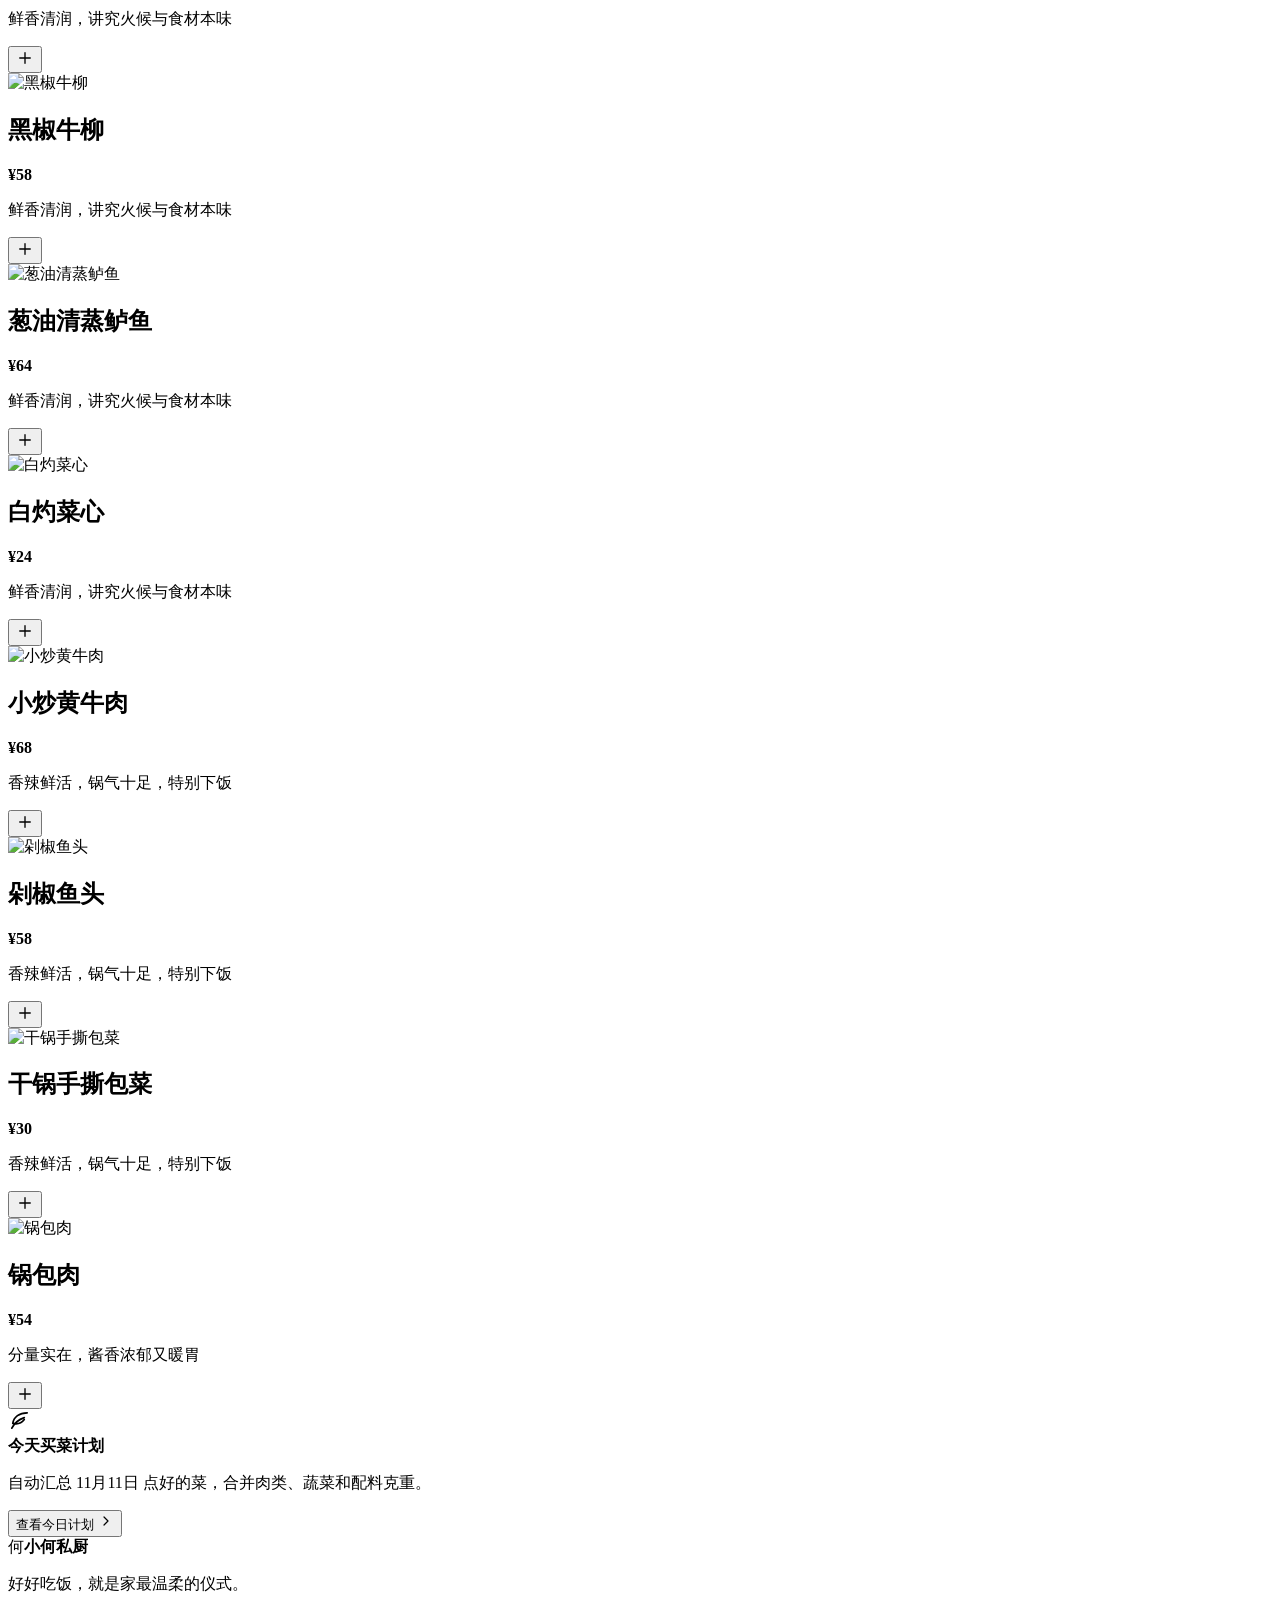
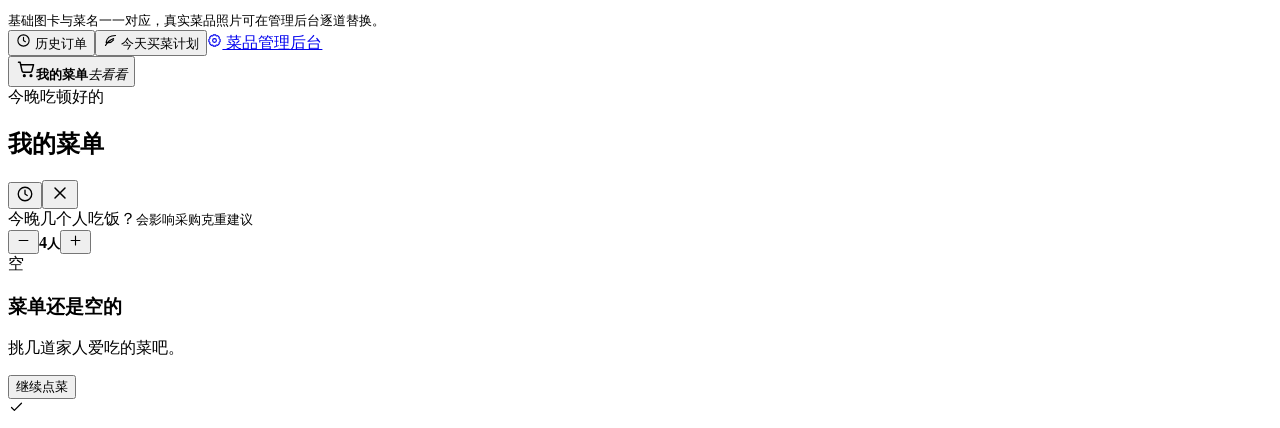
==== commit b7ecfa39: "新增东南亚菜并优化分类导航" ====
--- a/index.html
+++ b/index.html
@@ -1 +1 @@
-<!DOCTYPE html><!--XnIyfV5wgS_jFG1qcJOqx--><html lang="zh-CN"><head><meta charSet="utf-8"/><meta name="viewport" content="width=device-width, initial-scale=1"/><link rel="preload" as="image" href="restaurant-hero.webp"/><link rel="stylesheet" href="/xiaohe-private-kitchen-web/_next/static/css/2ab36a5a2543642e.css" data-precedence="next"/><link rel="preload" as="script" fetchPriority="low" href="/xiaohe-private-kitchen-web/_next/static/chunks/webpack-77026bbdef6ab98c.js"/><script src="/xiaohe-private-kitchen-web/_next/static/chunks/86606fe9-1fd80b5ff119b2a3.js" async=""></script><script src="/xiaohe-private-kitchen-web/_next/static/chunks/709-80af8b98ca7574b2.js" async=""></script><script src="/xiaohe-private-kitchen-web/_next/static/chunks/main-app-f08d54aaa267758f.js" async=""></script><script src="/xiaohe-private-kitchen-web/_next/static/chunks/545881f2-f75964ace557f5cc.js" async=""></script><script src="/xiaohe-private-kitchen-web/_next/static/chunks/786-98f2831404d416ca.js" async=""></script><script src="/xiaohe-private-kitchen-web/_next/static/chunks/426-37c122af1d4cb92b.js" async=""></script><script src="/xiaohe-private-kitchen-web/_next/static/chunks/app/page-6523f8e3891aa048.js" async=""></script><title>小何私厨｜今天想吃点什么？</title><meta name="description" content="广府、湖南、潮汕、东北风味的家庭点菜与智能买菜清单。"/><link rel="icon" href="/icon.svg?45760f15fcb46616" type="image/svg+xml" sizes="any"/><script src="/xiaohe-private-kitchen-web/_next/static/chunks/polyfills-42372ed130431b0a.js" noModule=""></script></head><body><div hidden=""><!--$--><!--/$--></div><main><header class="topbar"><a class="brand" href="#top" aria-label="小何私厨首页"><span class="seal">何</span><span><strong>小何私厨</strong><small>家宴现做</small></span></a><div class="top-actions"><button class="search-toggle" aria-label="搜索菜品" aria-expanded="false"><svg width="20" height="20" viewBox="0 0 24 24" fill="none" stroke="currentColor" stroke-width="1.8" stroke-linecap="round" stroke-linejoin="round" aria-hidden="true"><circle cx="11" cy="11" r="7"></circle><path d="m20 20-3.6-3.6"></path></svg></button><label class="search-box "><svg width="18" height="18" viewBox="0 0 24 24" fill="none" stroke="currentColor" stroke-width="1.8" stroke-linecap="round" stroke-linejoin="round" aria-hidden="true"><circle cx="11" cy="11" r="7"></circle><path d="m20 20-3.6-3.6"></path></svg><input placeholder="搜一道想吃的菜" aria-label="搜索菜品" value=""/></label><button class="history-button" aria-label="历史订单"><svg width="18" height="18" viewBox="0 0 24 24" fill="none" stroke="currentColor" stroke-width="1.8" stroke-linecap="round" stroke-linejoin="round" aria-hidden="true"><circle cx="12" cy="12" r="9"></circle><path d="M12 7v5l3 2"></path></svg><span>历史订单</span></button><button class="plan-button" aria-label="今天买菜计划"><svg width="18" height="18" viewBox="0 0 24 24" fill="none" stroke="currentColor" stroke-width="1.8" stroke-linecap="round" stroke-linejoin="round" aria-hidden="true"><path d="M20 4C12 4 6 8 5 15c4 1 9 0 12-4"></path><path d="M4 20c3-6 7-9 13-11"></path></svg><span>今天买菜</span></button><button class="cart-button"><svg width="19" height="19" viewBox="0 0 24 24" fill="none" stroke="currentColor" stroke-width="1.8" stroke-linecap="round" stroke-linejoin="round" aria-hidden="true"><path d="M3 4h2l2.2 10.2a2 2 0 0 0 2 1.6h7.9a2 2 0 0 0 2-1.6L21 7H6"></path><circle cx="10" cy="20" r="1"></circle><circle cx="18" cy="20" r="1"></circle></svg><span>我的菜单</span><b>0</b></button></div></header><section class="restaurant-hero" id="top"><img src="restaurant-hero.webp" alt="主厨清蒸鲜鱼"/><div class="restaurant-hero-shade"></div><div class="restaurant-hero-copy"><span>今日主厨菜单</span><h1>今晚主厨菜单</h1><p>家宴现做 · 慢慢吃一顿好饭</p></div></section><nav class="course-tabs" aria-label="选择菜单分类"><button class="active">招牌</button><button class="">热菜</button><button class="">汤品</button><button class="">凉菜</button><button class="">主食</button><button class="">饮品</button></nav><section class="ordering-layout restaurant-ordering"><section class="menu-panel"><div class="menu-heading"><div><span>家人招牌</span><small>有下单记录后将自动生成家庭招牌榜</small></div><p>共 <!-- -->9<!-- --> 道可选</p></div><div class="dish-grid"><article class="dish-card"><div class="dish-photo"><img src="/xiaohe-private-kitchen-web/dishes/base-1-1-1.webp" alt="岭南白切鸡" loading="lazy"/></div><div class="dish-info"><div class="dish-title"><h2>岭南白切鸡</h2><strong>¥48</strong></div><p>鲜香清润，讲究火候与食材本味</p><div class="dish-bottom"><button class="add-button" aria-label="加入岭南白切鸡"><svg width="18" height="18" viewBox="0 0 24 24" fill="none" stroke="currentColor" stroke-width="1.8" stroke-linecap="round" stroke-linejoin="round" aria-hidden="true"><path d="M12 5v14M5 12h14"></path></svg></button></div></div></article><article class="dish-card"><div class="dish-photo"><img src="/xiaohe-private-kitchen-web/dishes/base-1-2-1.webp" alt="蜜汁叉烧" loading="lazy"/></div><div class="dish-info"><div class="dish-title"><h2>蜜汁叉烧</h2><strong>¥48</strong></div><p>鲜香清润，讲究火候与食材本味</p><div class="dish-bottom"><button class="add-button" aria-label="加入蜜汁叉烧"><svg width="18" height="18" viewBox="0 0 24 24" fill="none" stroke="currentColor" stroke-width="1.8" stroke-linecap="round" stroke-linejoin="round" aria-hidden="true"><path d="M12 5v14M5 12h14"></path></svg></button></div></div></article><article class="dish-card"><div class="dish-photo"><img src="/xiaohe-private-kitchen-web/dishes/base-1-3-3.webp" alt="黑椒牛柳" loading="lazy"/></div><div class="dish-info"><div class="dish-title"><h2>黑椒牛柳</h2><strong>¥58</strong></div><p>鲜香清润，讲究火候与食材本味</p><div class="dish-bottom"><button class="add-button" aria-label="加入黑椒牛柳"><svg width="18" height="18" viewBox="0 0 24 24" fill="none" stroke="currentColor" stroke-width="1.8" stroke-linecap="round" stroke-linejoin="round" aria-hidden="true"><path d="M12 5v14M5 12h14"></path></svg></button></div></div></article><article class="dish-card"><div class="dish-photo"><img src="/xiaohe-private-kitchen-web/dishes/base-1-4-1.webp" alt="葱油清蒸鲈鱼" loading="lazy"/></div><div class="dish-info"><div class="dish-title"><h2>葱油清蒸鲈鱼</h2><strong>¥64</strong></div><p>鲜香清润，讲究火候与食材本味</p><div class="dish-bottom"><button class="add-button" aria-label="加入葱油清蒸鲈鱼"><svg width="18" height="18" viewBox="0 0 24 24" fill="none" stroke="currentColor" stroke-width="1.8" stroke-linecap="round" stroke-linejoin="round" aria-hidden="true"><path d="M12 5v14M5 12h14"></path></svg></button></div></div></article><article class="dish-card"><div class="dish-photo"><img src="/xiaohe-private-kitchen-web/dishes/base-1-7-1.webp" alt="白灼菜心" loading="lazy"/></div><div class="dish-info"><div class="dish-title"><h2>白灼菜心</h2><strong>¥24</strong></div><p>鲜香清润，讲究火候与食材本味</p><div class="dish-bottom"><button class="add-button" aria-label="加入白灼菜心"><svg width="18" height="18" viewBox="0 0 24 24" fill="none" stroke="currentColor" stroke-width="1.8" stroke-linecap="round" stroke-linejoin="round" aria-hidden="true"><path d="M12 5v14M5 12h14"></path></svg></button></div></div></article><article class="dish-card"><div class="dish-photo"><img src="/xiaohe-private-kitchen-web/dishes/base-2-3-1.webp" alt="小炒黄牛肉" loading="lazy"/></div><div class="dish-info"><div class="dish-title"><h2>小炒黄牛肉</h2><strong>¥68</strong></div><p>香辣鲜活，锅气十足，特别下饭</p><div class="dish-bottom"><button class="add-button" aria-label="加入小炒黄牛肉"><svg width="18" height="18" viewBox="0 0 24 24" fill="none" stroke="currentColor" stroke-width="1.8" stroke-linecap="round" stroke-linejoin="round" aria-hidden="true"><path d="M12 5v14M5 12h14"></path></svg></button></div></div></article><article class="dish-card"><div class="dish-photo"><img src="/xiaohe-private-kitchen-web/dishes/base-2-4-1.webp" alt="剁椒鱼头" loading="lazy"/></div><div class="dish-info"><div class="dish-title"><h2>剁椒鱼头</h2><strong>¥58</strong></div><p>香辣鲜活，锅气十足，特别下饭</p><div class="dish-bottom"><button class="add-button" aria-label="加入剁椒鱼头"><svg width="18" height="18" viewBox="0 0 24 24" fill="none" stroke="currentColor" stroke-width="1.8" stroke-linecap="round" stroke-linejoin="round" aria-hidden="true"><path d="M12 5v14M5 12h14"></path></svg></button></div></div></article><article class="dish-card"><div class="dish-photo"><img src="/xiaohe-private-kitchen-web/dishes/base-2-7-1.webp" alt="干锅手撕包菜" loading="lazy"/></div><div class="dish-info"><div class="dish-title"><h2>干锅手撕包菜</h2><strong>¥30</strong></div><p>香辣鲜活，锅气十足，特别下饭</p><div class="dish-bottom"><button class="add-button" aria-label="加入干锅手撕包菜"><svg width="18" height="18" viewBox="0 0 24 24" fill="none" stroke="currentColor" stroke-width="1.8" stroke-linecap="round" stroke-linejoin="round" aria-hidden="true"><path d="M12 5v14M5 12h14"></path></svg></button></div></div></article><article class="dish-card"><div class="dish-photo"><img src="/xiaohe-private-kitchen-web/dishes/base-4-2-1.webp" alt="锅包肉" loading="lazy"/></div><div class="dish-info"><div class="dish-title"><h2>锅包肉</h2><strong>¥54</strong></div><p>分量实在，酱香浓郁又暖胃</p><div class="dish-bottom"><button class="add-button" aria-label="加入锅包肉"><svg width="18" height="18" viewBox="0 0 24 24" fill="none" stroke="currentColor" stroke-width="1.8" stroke-linecap="round" stroke-linejoin="round" aria-hidden="true"><path d="M12 5v14M5 12h14"></path></svg></button></div></div></article></div></section></section><section class="smart-strip"><span><svg width="23" height="23" viewBox="0 0 24 24" fill="none" stroke="currentColor" stroke-width="1.8" stroke-linecap="round" stroke-linejoin="round" aria-hidden="true"><path d="M20 4C12 4 6 8 5 15c4 1 9 0 12-4"></path><path d="M4 20c3-6 7-9 13-11"></path></svg></span><div><strong>今天买菜计划</strong><p>自动汇总 <!-- -->11月10日<!-- --> 点好的菜，合并肉类、蔬菜和配料克重。</p></div><button>查看今日计划 <svg width="16" height="16" viewBox="0 0 24 24" fill="none" stroke="currentColor" stroke-width="1.8" stroke-linecap="round" stroke-linejoin="round" aria-hidden="true"><path d="m9 18 6-6-6-6"></path></svg></button></section><footer><div class="footer-brand"><span class="seal small">何</span><strong>小何私厨</strong></div><p>好好吃饭，就是家最温柔的仪式。</p><small>基础图卡与菜名一一对应，真实菜品照片可在管理后台逐道替换。</small><div class="footer-links"><button><svg width="15" height="15" viewBox="0 0 24 24" fill="none" stroke="currentColor" stroke-width="1.8" stroke-linecap="round" stroke-linejoin="round" aria-hidden="true"><circle cx="12" cy="12" r="9"></circle><path d="M12 7v5l3 2"></path></svg> 历史订单</button><button><svg width="15" height="15" viewBox="0 0 24 24" fill="none" stroke="currentColor" stroke-width="1.8" stroke-linecap="round" stroke-linejoin="round" aria-hidden="true"><path d="M20 4C12 4 6 8 5 15c4 1 9 0 12-4"></path><path d="M4 20c3-6 7-9 13-11"></path></svg> 今天买菜计划</button><a href="admin/index.html"><svg width="15" height="15" viewBox="0 0 24 24" fill="none" stroke="currentColor" stroke-width="1.8" stroke-linecap="round" stroke-linejoin="round" aria-hidden="true"><circle cx="12" cy="12" r="3"></circle><path d="M19.4 15a1.7 1.7 0 0 0 .34 1.88l.06.06-2.83 2.83-.06-.06a1.7 1.7 0 0 0-1.88-.34 1.7 1.7 0 0 0-1.03 1.56V21h-4v-.09A1.7 1.7 0 0 0 8.96 19.4a1.7 1.7 0 0 0-1.88.34l-.06.06-2.83-2.83.06-.06A1.7 1.7 0 0 0 4.6 15 1.7 1.7 0 0 0 3 14H3v-4h.09A1.7 1.7 0 0 0 4.6 8.96a1.7 1.7 0 0 0-.34-1.88L4.2 7.02 7.03 4.2l.06.06A1.7 1.7 0 0 0 9 4.6 1.7 1.7 0 0 0 10 3V3h4v.09A1.7 1.7 0 0 0 15 4.6a1.7 1.7 0 0 0 1.88-.34l.06-.06 2.83 2.83-.06.06A1.7 1.7 0 0 0 19.4 9 1.7 1.7 0 0 0 21 10v4h-.09A1.7 1.7 0 0 0 19.4 15Z"></path></svg> 菜品管理后台</a></div></footer><button class="mobile-cart-bar empty"><span><svg width="20" height="20" viewBox="0 0 24 24" fill="none" stroke="currentColor" stroke-width="1.8" stroke-linecap="round" stroke-linejoin="round" aria-hidden="true"><path d="M3 4h2l2.2 10.2a2 2 0 0 0 2 1.6h7.9a2 2 0 0 0 2-1.6L21 7H6"></path><circle cx="10" cy="20" r="1"></circle><circle cx="18" cy="20" r="1"></circle></svg></span><strong>我的菜单</strong><em>去看看</em></button><div class="drawer-backdrop "></div><aside class="cart-drawer " aria-hidden="true"><div class="drawer-header"><div><span class="drawer-kicker">今晚吃顿好的</span><h2>我的菜单</h2></div><div class="drawer-header-actions"><button class="drawer-history-button"><svg width="18" height="18" viewBox="0 0 24 24" fill="none" stroke="currentColor" stroke-width="1.8" stroke-linecap="round" stroke-linejoin="round" aria-hidden="true"><circle cx="12" cy="12" r="9"></circle><path d="M12 7v5l3 2"></path></svg></button><button aria-label="关闭购物车"><svg width="20" height="20" viewBox="0 0 24 24" fill="none" stroke="currentColor" stroke-width="1.8" stroke-linecap="round" stroke-linejoin="round" aria-hidden="true"><path d="m6 6 12 12M18 6 6 18"></path></svg></button></div></div><div class="people-row"><div><span>今晚几个人吃饭？</span><small>会影响采购克重建议</small></div><div class="people-stepper"><button><svg width="15" height="15" viewBox="0 0 24 24" fill="none" stroke="currentColor" stroke-width="1.8" stroke-linecap="round" stroke-linejoin="round" aria-hidden="true"><path d="M5 12h14"></path></svg></button><strong>4<small>人</small></strong><button><svg width="15" height="15" viewBox="0 0 24 24" fill="none" stroke="currentColor" stroke-width="1.8" stroke-linecap="round" stroke-linejoin="round" aria-hidden="true"><path d="M12 5v14M5 12h14"></path></svg></button></div></div><div class="cart-content"><div class="empty-cart"><span>空</span><h3>菜单还是空的</h3><p>挑几道家人爱吃的菜吧。</p><button>继续点菜</button></div></div></aside><div class="toast "><svg width="17" height="17" viewBox="0 0 24 24" fill="none" stroke="currentColor" stroke-width="1.8" stroke-linecap="round" stroke-linejoin="round" aria-hidden="true"><path d="m5 12 4 4L19 6"></path></svg> </div></main><!--$--><!--/$--><script src="/xiaohe-private-kitchen-web/_next/static/chunks/webpack-77026bbdef6ab98c.js" id="_R_" async=""></script><script>(self.__next_f=self.__next_f||[]).push([0])</script><script>self.__next_f.push([1,"1:\"$Sreact.fragment\"\n2:I[356,[],\"\"]\n3:I[850,[],\"\"]\n4:I[7505,[],\"ClientPageRoot\"]\n5:I[1800,[\"282\",\"static/chunks/545881f2-f75964ace557f5cc.js\",\"786\",\"static/chunks/786-98f2831404d416ca.js\",\"426\",\"static/chunks/426-37c122af1d4cb92b.js\",\"974\",\"static/chunks/app/page-6523f8e3891aa048.js\"],\"default\"]\n8:I[5841,[],\"OutletBoundary\"]\na:I[6444,[],\"AsyncMetadataOutlet\"]\nc:I[5841,[],\"ViewportBoundary\"]\ne:I[5841,[],\"MetadataBoundary\"]\nf:\"$Sreact.suspense\"\n11:I[8176,[],\"\"]\n:HL[\"/xiaohe-private-kitchen-web/_next/static/css/2ab36a5a2543642e.css\",\"style\"]\n"])</script><script>self.__next_f.push([1,"0:{\"P\":null,\"b\":\"XnIyfV5wgS-jFG1qcJOqx\",\"p\":\"/xiaohe-private-kitchen-web\",\"c\":[\"\",\"\"],\"i\":false,\"f\":[[[\"\",{\"children\":[\"__PAGE__\",{}]},\"$undefined\",\"$undefined\",true],[\"\",[\"$\",\"$1\",\"c\",{\"children\":[[[\"$\",\"link\",\"0\",{\"rel\":\"stylesheet\",\"href\":\"/xiaohe-private-kitchen-web/_next/static/css/2ab36a5a2543642e.css\",\"precedence\":\"next\",\"crossOrigin\":\"$undefined\",\"nonce\":\"$undefined\"}]],[\"$\",\"html\",null,{\"lang\":\"zh-CN\",\"children\":[\"$\",\"body\",null,{\"children\":[\"$\",\"$L2\",null,{\"parallelRouterKey\":\"children\",\"error\":\"$undefined\",\"errorStyles\":\"$undefined\",\"errorScripts\":\"$undefined\",\"template\":[\"$\",\"$L3\",null,{}],\"templateStyles\":\"$undefined\",\"templateScripts\":\"$undefined\",\"notFound\":[[[\"$\",\"title\",null,{\"children\":\"404: This page could not be found.\"}],[\"$\",\"div\",null,{\"style\":{\"fontFamily\":\"system-ui,\\\"Segoe UI\\\",Roboto,Helvetica,Arial,sans-serif,\\\"Apple Color Emoji\\\",\\\"Segoe UI Emoji\\\"\",\"height\":\"100vh\",\"textAlign\":\"center\",\"display\":\"flex\",\"flexDirection\":\"column\",\"alignItems\":\"center\",\"justifyContent\":\"center\"},\"children\":[\"$\",\"div\",null,{\"children\":[[\"$\",\"style\",null,{\"dangerouslySetInnerHTML\":{\"__html\":\"body{color:#000;background:#fff;margin:0}.next-error-h1{border-right:1px solid rgba(0,0,0,.3)}@media (prefers-color-scheme:dark){body{color:#fff;background:#000}.next-error-h1{border-right:1px solid rgba(255,255,255,.3)}}\"}}],[\"$\",\"h1\",null,{\"className\":\"next-error-h1\",\"style\":{\"display\":\"inline-block\",\"margin\":\"0 20px 0 0\",\"padding\":\"0 23px 0 0\",\"fontSize\":24,\"fontWeight\":500,\"verticalAlign\":\"top\",\"lineHeight\":\"49px\"},\"children\":404}],[\"$\",\"div\",null,{\"style\":{\"display\":\"inline-block\"},\"children\":[\"$\",\"h2\",null,{\"style\":{\"fontSize\":14,\"fontWeight\":400,\"lineHeight\":\"49px\",\"margin\":0},\"children\":\"This page could not be found.\"}]}]]}]}]],[]],\"forbidden\":\"$undefined\",\"unauthorized\":\"$undefined\"}]}]}]]}],{\"children\":[\"__PAGE__\",[\"$\",\"$1\",\"c\",{\"children\":[[\"$\",\"$L4\",null,{\"Component\":\"$5\",\"searchParams\":{},\"params\":{},\"promises\":[\"$@6\",\"$@7\"]}],null,[\"$\",\"$L8\",null,{\"children\":[\"$L9\",[\"$\",\"$La\",null,{\"promise\":\"$@b\"}]]}]]}],{},null,false]},null,false],[\"$\",\"$1\",\"h\",{\"children\":[null,[[\"$\",\"$Lc\",null,{\"children\":\"$Ld\"}],null],[\"$\",\"$Le\",null,{\"children\":[\"$\",\"div\",null,{\"hidden\":true,\"children\":[\"$\",\"$f\",null,{\"fallback\":null,\"children\":\"$L10\"}]}]}]]}],false]],\"m\":\"$undefined\",\"G\":[\"$11\",[]],\"s\":false,\"S\":true}\n"])</script><script>self.__next_f.push([1,"6:{}\n7:\"$0:f:0:1:2:children:1:props:children:0:props:params\"\n"])</script><script>self.__next_f.push([1,"d:[[\"$\",\"meta\",\"0\",{\"charSet\":\"utf-8\"}],[\"$\",\"meta\",\"1\",{\"name\":\"viewport\",\"content\":\"width=device-width, initial-scale=1\"}]]\n9:null\n"])</script><script>self.__next_f.push([1,"12:I[4948,[],\"IconMark\"]\nb:{\"metadata\":[[\"$\",\"title\",\"0\",{\"children\":\"小何私厨｜今天想吃点什么？\"}],[\"$\",\"meta\",\"1\",{\"name\":\"description\",\"content\":\"广府、湖南、潮汕、东北风味的家庭点菜与智能买菜清单。\"}],[\"$\",\"link\",\"2\",{\"rel\":\"icon\",\"href\":\"/icon.svg?45760f15fcb46616\",\"type\":\"image/svg+xml\",\"sizes\":\"any\"}],[\"$\",\"$L12\",\"3\",{}]],\"error\":null,\"digest\":\"$undefined\"}\n"])</script><script>self.__next_f.push([1,"10:\"$b:metadata\"\n"])</script></body></html>+<!DOCTYPE html><!--Gmm_sty7rmkSlun6ImEpz--><html lang="zh-CN"><head><meta charSet="utf-8"/><meta name="viewport" content="width=device-width, initial-scale=1"/><link rel="preload" as="image" href="restaurant-hero.webp"/><link rel="stylesheet" href="/xiaohe-private-kitchen-web/_next/static/css/dbce4e8eec6779c9.css" data-precedence="next"/><link rel="preload" as="script" fetchPriority="low" href="/xiaohe-private-kitchen-web/_next/static/chunks/webpack-77026bbdef6ab98c.js"/><script src="/xiaohe-private-kitchen-web/_next/static/chunks/86606fe9-1fd80b5ff119b2a3.js" async=""></script><script src="/xiaohe-private-kitchen-web/_next/static/chunks/709-80af8b98ca7574b2.js" async=""></script><script src="/xiaohe-private-kitchen-web/_next/static/chunks/main-app-f08d54aaa267758f.js" async=""></script><script src="/xiaohe-private-kitchen-web/_next/static/chunks/545881f2-f75964ace557f5cc.js" async=""></script><script src="/xiaohe-private-kitchen-web/_next/static/chunks/786-98f2831404d416ca.js" async=""></script><script src="/xiaohe-private-kitchen-web/_next/static/chunks/426-eaff57bbb7d43d29.js" async=""></script><script src="/xiaohe-private-kitchen-web/_next/static/chunks/app/page-4b1e4d3a47669d6f.js" async=""></script><title>小何私厨｜今天想吃点什么？</title><meta name="description" content="广府、湖南、潮汕、东北风味的家庭点菜与智能买菜清单。"/><link rel="icon" href="/icon.svg?45760f15fcb46616" type="image/svg+xml" sizes="any"/><script src="/xiaohe-private-kitchen-web/_next/static/chunks/polyfills-42372ed130431b0a.js" noModule=""></script></head><body><div hidden=""><!--$--><!--/$--></div><main><header class="topbar"><a class="brand" href="#top" aria-label="小何私厨首页"><span class="seal">何</span><span><strong>小何私厨</strong><small>家宴现做</small></span></a><div class="top-actions"><button class="search-toggle" aria-label="搜索菜品" aria-expanded="false"><svg width="20" height="20" viewBox="0 0 24 24" fill="none" stroke="currentColor" stroke-width="1.8" stroke-linecap="round" stroke-linejoin="round" aria-hidden="true"><circle cx="11" cy="11" r="7"></circle><path d="m20 20-3.6-3.6"></path></svg></button><label class="search-box "><svg width="18" height="18" viewBox="0 0 24 24" fill="none" stroke="currentColor" stroke-width="1.8" stroke-linecap="round" stroke-linejoin="round" aria-hidden="true"><circle cx="11" cy="11" r="7"></circle><path d="m20 20-3.6-3.6"></path></svg><input placeholder="搜一道想吃的菜" aria-label="搜索菜品" value=""/></label><button class="history-button" aria-label="历史订单"><svg width="18" height="18" viewBox="0 0 24 24" fill="none" stroke="currentColor" stroke-width="1.8" stroke-linecap="round" stroke-linejoin="round" aria-hidden="true"><circle cx="12" cy="12" r="9"></circle><path d="M12 7v5l3 2"></path></svg><span>历史订单</span></button><button class="plan-button" aria-label="今天买菜计划"><svg width="18" height="18" viewBox="0 0 24 24" fill="none" stroke="currentColor" stroke-width="1.8" stroke-linecap="round" stroke-linejoin="round" aria-hidden="true"><path d="M20 4C12 4 6 8 5 15c4 1 9 0 12-4"></path><path d="M4 20c3-6 7-9 13-11"></path></svg><span>今天买菜</span></button><button class="cart-button"><svg width="19" height="19" viewBox="0 0 24 24" fill="none" stroke="currentColor" stroke-width="1.8" stroke-linecap="round" stroke-linejoin="round" aria-hidden="true"><path d="M3 4h2l2.2 10.2a2 2 0 0 0 2 1.6h7.9a2 2 0 0 0 2-1.6L21 7H6"></path><circle cx="10" cy="20" r="1"></circle><circle cx="18" cy="20" r="1"></circle></svg><span>我的菜单</span><b>0</b></button></div></header><section class="restaurant-hero" id="top"><img src="restaurant-hero.webp" alt="主厨清蒸鲜鱼"/><div class="restaurant-hero-shade"></div><div class="restaurant-hero-copy"><span>今日主厨菜单</span><h1>今晚主厨菜单</h1><p>家宴现做 · 慢慢吃一顿好饭</p></div></section><nav class="course-tabs" aria-label="选择菜单分类"><button class="active">招牌</button><button class="">热菜</button><button class="">汤品</button><button class="">凉菜</button><button class="">主食</button><button class="">饮品</button></nav><section class="ordering-layout restaurant-ordering "><section class="menu-panel"><div class="menu-heading"><div><span>家人招牌</span><small>有下单记录后将自动生成家庭招牌榜</small></div><p>共 <!-- -->9<!-- --> 道可选</p></div><div class="dish-grid"><article class="dish-card"><div class="dish-photo"><img src="/xiaohe-private-kitchen-web/dishes/base-1-1-1.webp" alt="岭南白切鸡" loading="lazy"/></div><div class="dish-info"><div class="dish-title"><h2>岭南白切鸡</h2><strong>¥48</strong></div><p>鲜香清润，讲究火候与食材本味</p><div class="dish-bottom"><button class="add-button" aria-label="加入岭南白切鸡"><svg width="18" height="18" viewBox="0 0 24 24" fill="none" stroke="currentColor" stroke-width="1.8" stroke-linecap="round" stroke-linejoin="round" aria-hidden="true"><path d="M12 5v14M5 12h14"></path></svg></button></div></div></article><article class="dish-card"><div class="dish-photo"><img src="/xiaohe-private-kitchen-web/dishes/base-1-2-1.webp" alt="蜜汁叉烧" loading="lazy"/></div><div class="dish-info"><div class="dish-title"><h2>蜜汁叉烧</h2><strong>¥48</strong></div><p>鲜香清润，讲究火候与食材本味</p><div class="dish-bottom"><button class="add-button" aria-label="加入蜜汁叉烧"><svg width="18" height="18" viewBox="0 0 24 24" fill="none" stroke="currentColor" stroke-width="1.8" stroke-linecap="round" stroke-linejoin="round" aria-hidden="true"><path d="M12 5v14M5 12h14"></path></svg></button></div></div></article><article class="dish-card"><div class="dish-photo"><img src="/xiaohe-private-kitchen-web/dishes/base-1-3-3.webp" alt="黑椒牛柳" loading="lazy"/></div><div class="dish-info"><div class="dish-title"><h2>黑椒牛柳</h2><strong>¥58</strong></div><p>鲜香清润，讲究火候与食材本味</p><div class="dish-bottom"><button class="add-button" aria-label="加入黑椒牛柳"><svg width="18" height="18" viewBox="0 0 24 24" fill="none" stroke="currentColor" stroke-width="1.8" stroke-linecap="round" stroke-linejoin="round" aria-hidden="true"><path d="M12 5v14M5 12h14"></path></svg></button></div></div></article><article class="dish-card"><div class="dish-photo"><img src="/xiaohe-private-kitchen-web/dishes/base-1-4-1.webp" alt="葱油清蒸鲈鱼" loading="lazy"/></div><div class="dish-info"><div class="dish-title"><h2>葱油清蒸鲈鱼</h2><strong>¥64</strong></div><p>鲜香清润，讲究火候与食材本味</p><div class="dish-bottom"><button class="add-button" aria-label="加入葱油清蒸鲈鱼"><svg width="18" height="18" viewBox="0 0 24 24" fill="none" stroke="currentColor" stroke-width="1.8" stroke-linecap="round" stroke-linejoin="round" aria-hidden="true"><path d="M12 5v14M5 12h14"></path></svg></button></div></div></article><article class="dish-card"><div class="dish-photo"><img src="/xiaohe-private-kitchen-web/dishes/base-1-7-1.webp" alt="白灼菜心" loading="lazy"/></div><div class="dish-info"><div class="dish-title"><h2>白灼菜心</h2><strong>¥24</strong></div><p>鲜香清润，讲究火候与食材本味</p><div class="dish-bottom"><button class="add-button" aria-label="加入白灼菜心"><svg width="18" height="18" viewBox="0 0 24 24" fill="none" stroke="currentColor" stroke-width="1.8" stroke-linecap="round" stroke-linejoin="round" aria-hidden="true"><path d="M12 5v14M5 12h14"></path></svg></button></div></div></article><article class="dish-card"><div class="dish-photo"><img src="/xiaohe-private-kitchen-web/dishes/base-2-3-1.webp" alt="小炒黄牛肉" loading="lazy"/></div><div class="dish-info"><div class="dish-title"><h2>小炒黄牛肉</h2><strong>¥68</strong></div><p>香辣鲜活，锅气十足，特别下饭</p><div class="dish-bottom"><button class="add-button" aria-label="加入小炒黄牛肉"><svg width="18" height="18" viewBox="0 0 24 24" fill="none" stroke="currentColor" stroke-width="1.8" stroke-linecap="round" stroke-linejoin="round" aria-hidden="true"><path d="M12 5v14M5 12h14"></path></svg></button></div></div></article><article class="dish-card"><div class="dish-photo"><img src="/xiaohe-private-kitchen-web/dishes/base-2-4-1.webp" alt="剁椒鱼头" loading="lazy"/></div><div class="dish-info"><div class="dish-title"><h2>剁椒鱼头</h2><strong>¥58</strong></div><p>香辣鲜活，锅气十足，特别下饭</p><div class="dish-bottom"><button class="add-button" aria-label="加入剁椒鱼头"><svg width="18" height="18" viewBox="0 0 24 24" fill="none" stroke="currentColor" stroke-width="1.8" stroke-linecap="round" stroke-linejoin="round" aria-hidden="true"><path d="M12 5v14M5 12h14"></path></svg></button></div></div></article><article class="dish-card"><div class="dish-photo"><img src="/xiaohe-private-kitchen-web/dishes/base-2-7-1.webp" alt="干锅手撕包菜" loading="lazy"/></div><div class="dish-info"><div class="dish-title"><h2>干锅手撕包菜</h2><strong>¥30</strong></div><p>香辣鲜活，锅气十足，特别下饭</p><div class="dish-bottom"><button class="add-button" aria-label="加入干锅手撕包菜"><svg width="18" height="18" viewBox="0 0 24 24" fill="none" stroke="currentColor" stroke-width="1.8" stroke-linecap="round" stroke-linejoin="round" aria-hidden="true"><path d="M12 5v14M5 12h14"></path></svg></button></div></div></article><article class="dish-card"><div class="dish-photo"><img src="/xiaohe-private-kitchen-web/dishes/base-4-2-1.webp" alt="锅包肉" loading="lazy"/></div><div class="dish-info"><div class="dish-title"><h2>锅包肉</h2><strong>¥54</strong></div><p>分量实在，酱香浓郁又暖胃</p><div class="dish-bottom"><button class="add-button" aria-label="加入锅包肉"><svg width="18" height="18" viewBox="0 0 24 24" fill="none" stroke="currentColor" stroke-width="1.8" stroke-linecap="round" stroke-linejoin="round" aria-hidden="true"><path d="M12 5v14M5 12h14"></path></svg></button></div></div></article></div></section></section><section class="smart-strip"><span><svg width="23" height="23" viewBox="0 0 24 24" fill="none" stroke="currentColor" stroke-width="1.8" stroke-linecap="round" stroke-linejoin="round" aria-hidden="true"><path d="M20 4C12 4 6 8 5 15c4 1 9 0 12-4"></path><path d="M4 20c3-6 7-9 13-11"></path></svg></span><div><strong>今天买菜计划</strong><p>自动汇总 <!-- -->11月11日<!-- --> 点好的菜，合并肉类、蔬菜和配料克重。</p></div><button>查看今日计划 <svg width="16" height="16" viewBox="0 0 24 24" fill="none" stroke="currentColor" stroke-width="1.8" stroke-linecap="round" stroke-linejoin="round" aria-hidden="true"><path d="m9 18 6-6-6-6"></path></svg></button></section><footer><div class="footer-brand"><span class="seal small">何</span><strong>小何私厨</strong></div><p>好好吃饭，就是家最温柔的仪式。</p><small>基础图卡与菜名一一对应，真实菜品照片可在管理后台逐道替换。</small><div class="footer-links"><button><svg width="15" height="15" viewBox="0 0 24 24" fill="none" stroke="currentColor" stroke-width="1.8" stroke-linecap="round" stroke-linejoin="round" aria-hidden="true"><circle cx="12" cy="12" r="9"></circle><path d="M12 7v5l3 2"></path></svg> 历史订单</button><button><svg width="15" height="15" viewBox="0 0 24 24" fill="none" stroke="currentColor" stroke-width="1.8" stroke-linecap="round" stroke-linejoin="round" aria-hidden="true"><path d="M20 4C12 4 6 8 5 15c4 1 9 0 12-4"></path><path d="M4 20c3-6 7-9 13-11"></path></svg> 今天买菜计划</button><a href="admin/index.html"><svg width="15" height="15" viewBox="0 0 24 24" fill="none" stroke="currentColor" stroke-width="1.8" stroke-linecap="round" stroke-linejoin="round" aria-hidden="true"><circle cx="12" cy="12" r="3"></circle><path d="M19.4 15a1.7 1.7 0 0 0 .34 1.88l.06.06-2.83 2.83-.06-.06a1.7 1.7 0 0 0-1.88-.34 1.7 1.7 0 0 0-1.03 1.56V21h-4v-.09A1.7 1.7 0 0 0 8.96 19.4a1.7 1.7 0 0 0-1.88.34l-.06.06-2.83-2.83.06-.06A1.7 1.7 0 0 0 4.6 15 1.7 1.7 0 0 0 3 14H3v-4h.09A1.7 1.7 0 0 0 4.6 8.96a1.7 1.7 0 0 0-.34-1.88L4.2 7.02 7.03 4.2l.06.06A1.7 1.7 0 0 0 9 4.6 1.7 1.7 0 0 0 10 3V3h4v.09A1.7 1.7 0 0 0 15 4.6a1.7 1.7 0 0 0 1.88-.34l.06-.06 2.83 2.83-.06.06A1.7 1.7 0 0 0 19.4 9 1.7 1.7 0 0 0 21 10v4h-.09A1.7 1.7 0 0 0 19.4 15Z"></path></svg> 菜品管理后台</a></div></footer><button class="mobile-cart-bar empty"><span><svg width="20" height="20" viewBox="0 0 24 24" fill="none" stroke="currentColor" stroke-width="1.8" stroke-linecap="round" stroke-linejoin="round" aria-hidden="true"><path d="M3 4h2l2.2 10.2a2 2 0 0 0 2 1.6h7.9a2 2 0 0 0 2-1.6L21 7H6"></path><circle cx="10" cy="20" r="1"></circle><circle cx="18" cy="20" r="1"></circle></svg></span><strong>我的菜单</strong><em>去看看</em></button><div class="drawer-backdrop "></div><aside class="cart-drawer " aria-hidden="true"><div class="drawer-header"><div><span class="drawer-kicker">今晚吃顿好的</span><h2>我的菜单</h2></div><div class="drawer-header-actions"><button class="drawer-history-button"><svg width="18" height="18" viewBox="0 0 24 24" fill="none" stroke="currentColor" stroke-width="1.8" stroke-linecap="round" stroke-linejoin="round" aria-hidden="true"><circle cx="12" cy="12" r="9"></circle><path d="M12 7v5l3 2"></path></svg></button><button aria-label="关闭购物车"><svg width="20" height="20" viewBox="0 0 24 24" fill="none" stroke="currentColor" stroke-width="1.8" stroke-linecap="round" stroke-linejoin="round" aria-hidden="true"><path d="m6 6 12 12M18 6 6 18"></path></svg></button></div></div><div class="people-row"><div><span>今晚几个人吃饭？</span><small>会影响采购克重建议</small></div><div class="people-stepper"><button><svg width="15" height="15" viewBox="0 0 24 24" fill="none" stroke="currentColor" stroke-width="1.8" stroke-linecap="round" stroke-linejoin="round" aria-hidden="true"><path d="M5 12h14"></path></svg></button><strong>4<small>人</small></strong><button><svg width="15" height="15" viewBox="0 0 24 24" fill="none" stroke="currentColor" stroke-width="1.8" stroke-linecap="round" stroke-linejoin="round" aria-hidden="true"><path d="M12 5v14M5 12h14"></path></svg></button></div></div><div class="cart-content"><div class="empty-cart"><span>空</span><h3>菜单还是空的</h3><p>挑几道家人爱吃的菜吧。</p><button>继续点菜</button></div></div></aside><div class="toast "><svg width="17" height="17" viewBox="0 0 24 24" fill="none" stroke="currentColor" stroke-width="1.8" stroke-linecap="round" stroke-linejoin="round" aria-hidden="true"><path d="m5 12 4 4L19 6"></path></svg> </div></main><!--$--><!--/$--><script src="/xiaohe-private-kitchen-web/_next/static/chunks/webpack-77026bbdef6ab98c.js" id="_R_" async=""></script><script>(self.__next_f=self.__next_f||[]).push([0])</script><script>self.__next_f.push([1,"1:\"$Sreact.fragment\"\n2:I[356,[],\"\"]\n3:I[850,[],\"\"]\n4:I[7505,[],\"ClientPageRoot\"]\n5:I[1800,[\"282\",\"static/chunks/545881f2-f75964ace557f5cc.js\",\"786\",\"static/chunks/786-98f2831404d416ca.js\",\"426\",\"static/chunks/426-eaff57bbb7d43d29.js\",\"974\",\"static/chunks/app/page-4b1e4d3a47669d6f.js\"],\"default\"]\n8:I[5841,[],\"OutletBoundary\"]\na:I[6444,[],\"AsyncMetadataOutlet\"]\nc:I[5841,[],\"ViewportBoundary\"]\ne:I[5841,[],\"MetadataBoundary\"]\nf:\"$Sreact.suspense\"\n11:I[8176,[],\"\"]\n:HL[\"/xiaohe-private-kitchen-web/_next/static/css/dbce4e8eec6779c9.css\",\"style\"]\n"])</script><script>self.__next_f.push([1,"0:{\"P\":null,\"b\":\"Gmm-sty7rmkSlun6ImEpz\",\"p\":\"/xiaohe-private-kitchen-web\",\"c\":[\"\",\"\"],\"i\":false,\"f\":[[[\"\",{\"children\":[\"__PAGE__\",{}]},\"$undefined\",\"$undefined\",true],[\"\",[\"$\",\"$1\",\"c\",{\"children\":[[[\"$\",\"link\",\"0\",{\"rel\":\"stylesheet\",\"href\":\"/xiaohe-private-kitchen-web/_next/static/css/dbce4e8eec6779c9.css\",\"precedence\":\"next\",\"crossOrigin\":\"$undefined\",\"nonce\":\"$undefined\"}]],[\"$\",\"html\",null,{\"lang\":\"zh-CN\",\"children\":[\"$\",\"body\",null,{\"children\":[\"$\",\"$L2\",null,{\"parallelRouterKey\":\"children\",\"error\":\"$undefined\",\"errorStyles\":\"$undefined\",\"errorScripts\":\"$undefined\",\"template\":[\"$\",\"$L3\",null,{}],\"templateStyles\":\"$undefined\",\"templateScripts\":\"$undefined\",\"notFound\":[[[\"$\",\"title\",null,{\"children\":\"404: This page could not be found.\"}],[\"$\",\"div\",null,{\"style\":{\"fontFamily\":\"system-ui,\\\"Segoe UI\\\",Roboto,Helvetica,Arial,sans-serif,\\\"Apple Color Emoji\\\",\\\"Segoe UI Emoji\\\"\",\"height\":\"100vh\",\"textAlign\":\"center\",\"display\":\"flex\",\"flexDirection\":\"column\",\"alignItems\":\"center\",\"justifyContent\":\"center\"},\"children\":[\"$\",\"div\",null,{\"children\":[[\"$\",\"style\",null,{\"dangerouslySetInnerHTML\":{\"__html\":\"body{color:#000;background:#fff;margin:0}.next-error-h1{border-right:1px solid rgba(0,0,0,.3)}@media (prefers-color-scheme:dark){body{color:#fff;background:#000}.next-error-h1{border-right:1px solid rgba(255,255,255,.3)}}\"}}],[\"$\",\"h1\",null,{\"className\":\"next-error-h1\",\"style\":{\"display\":\"inline-block\",\"margin\":\"0 20px 0 0\",\"padding\":\"0 23px 0 0\",\"fontSize\":24,\"fontWeight\":500,\"verticalAlign\":\"top\",\"lineHeight\":\"49px\"},\"children\":404}],[\"$\",\"div\",null,{\"style\":{\"display\":\"inline-block\"},\"children\":[\"$\",\"h2\",null,{\"style\":{\"fontSize\":14,\"fontWeight\":400,\"lineHeight\":\"49px\",\"margin\":0},\"children\":\"This page could not be found.\"}]}]]}]}]],[]],\"forbidden\":\"$undefined\",\"unauthorized\":\"$undefined\"}]}]}]]}],{\"children\":[\"__PAGE__\",[\"$\",\"$1\",\"c\",{\"children\":[[\"$\",\"$L4\",null,{\"Component\":\"$5\",\"searchParams\":{},\"params\":{},\"promises\":[\"$@6\",\"$@7\"]}],null,[\"$\",\"$L8\",null,{\"children\":[\"$L9\",[\"$\",\"$La\",null,{\"promise\":\"$@b\"}]]}]]}],{},null,false]},null,false],[\"$\",\"$1\",\"h\",{\"children\":[null,[[\"$\",\"$Lc\",null,{\"children\":\"$Ld\"}],null],[\"$\",\"$Le\",null,{\"children\":[\"$\",\"div\",null,{\"hidden\":true,\"children\":[\"$\",\"$f\",null,{\"fallback\":null,\"children\":\"$L10\"}]}]}]]}],false]],\"m\":\"$undefined\",\"G\":[\"$11\",[]],\"s\":false,\"S\":true}\n"])</script><script>self.__next_f.push([1,"6:{}\n7:\"$0:f:0:1:2:children:1:props:children:0:props:params\"\n"])</script><script>self.__next_f.push([1,"d:[[\"$\",\"meta\",\"0\",{\"charSet\":\"utf-8\"}],[\"$\",\"meta\",\"1\",{\"name\":\"viewport\",\"content\":\"width=device-width, initial-scale=1\"}]]\n9:null\n"])</script><script>self.__next_f.push([1,"12:I[4948,[],\"IconMark\"]\nb:{\"metadata\":[[\"$\",\"title\",\"0\",{\"children\":\"小何私厨｜今天想吃点什么？\"}],[\"$\",\"meta\",\"1\",{\"name\":\"description\",\"content\":\"广府、湖南、潮汕、东北风味的家庭点菜与智能买菜清单。\"}],[\"$\",\"link\",\"2\",{\"rel\":\"icon\",\"href\":\"/icon.svg?45760f15fcb46616\",\"type\":\"image/svg+xml\",\"sizes\":\"any\"}],[\"$\",\"$L12\",\"3\",{}]],\"error\":null,\"digest\":\"$undefined\"}\n"])</script><script>self.__next_f.push([1,"10:\"$b:metadata\"\n"])</script></body></html>
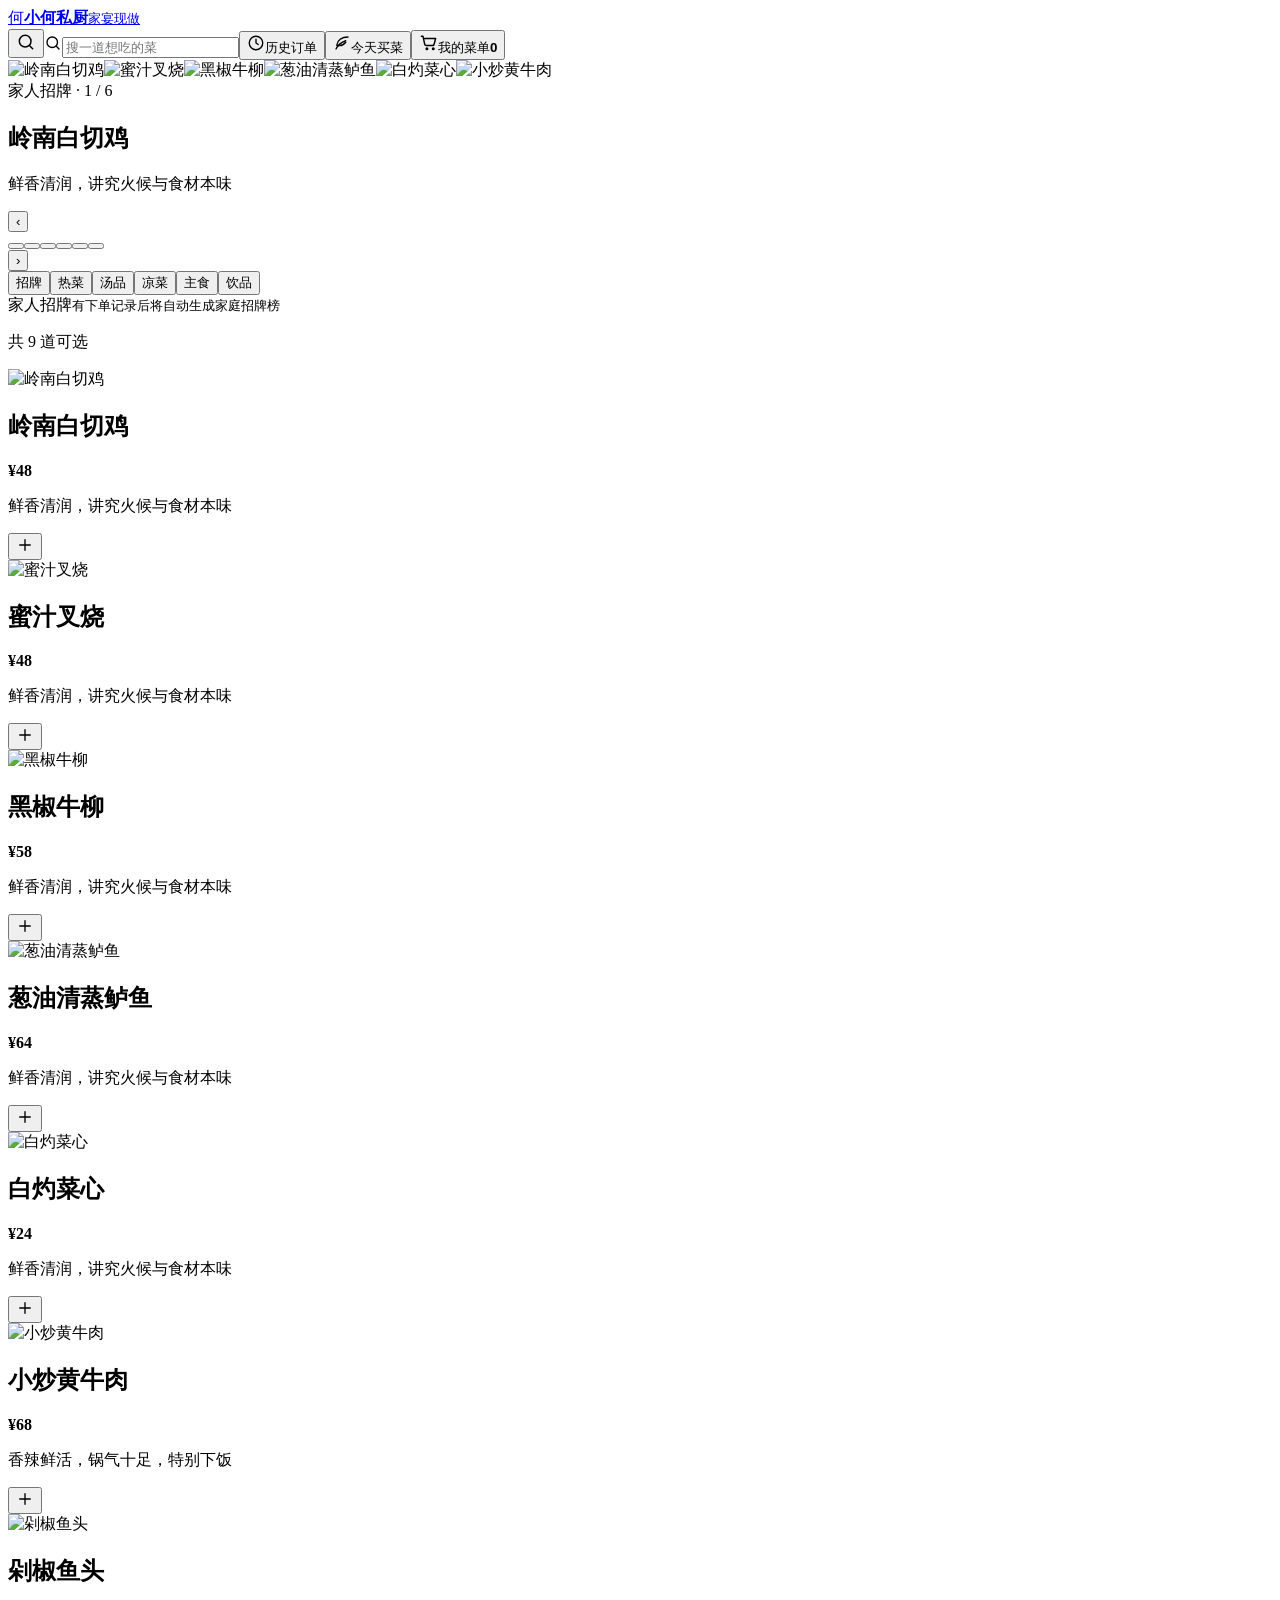
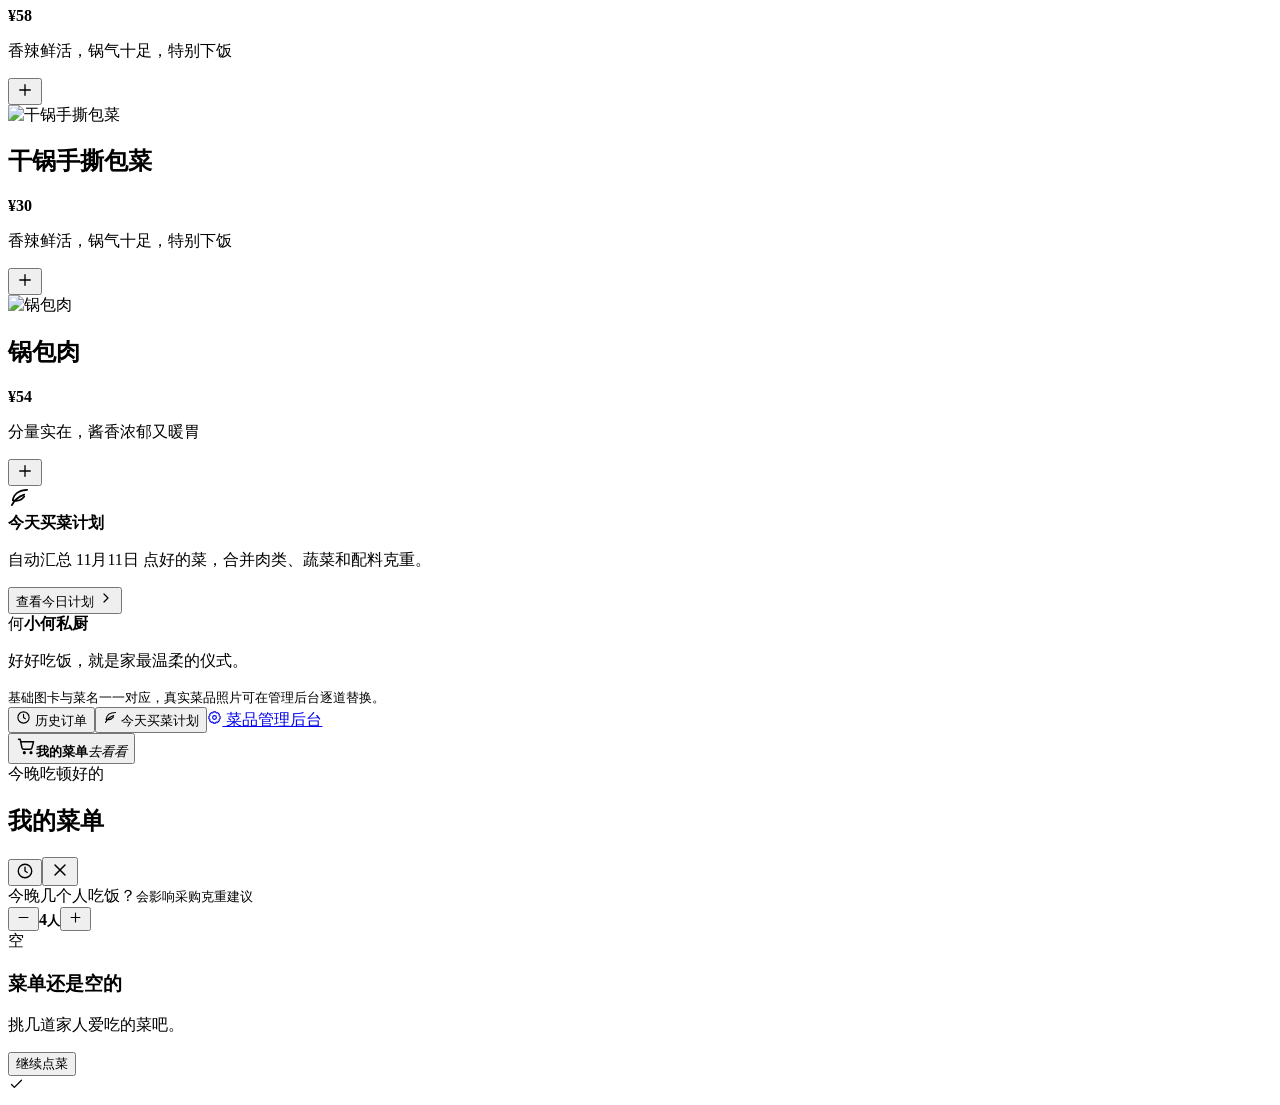
==== commit 6b42327f: "优化凉菜主食分类并新增招牌轮播" ====
--- a/index.html
+++ b/index.html
@@ -1 +1 @@
-<!DOCTYPE html><!--Gmm_sty7rmkSlun6ImEpz--><html lang="zh-CN"><head><meta charSet="utf-8"/><meta name="viewport" content="width=device-width, initial-scale=1"/><link rel="preload" as="image" href="restaurant-hero.webp"/><link rel="stylesheet" href="/xiaohe-private-kitchen-web/_next/static/css/dbce4e8eec6779c9.css" data-precedence="next"/><link rel="preload" as="script" fetchPriority="low" href="/xiaohe-private-kitchen-web/_next/static/chunks/webpack-77026bbdef6ab98c.js"/><script src="/xiaohe-private-kitchen-web/_next/static/chunks/86606fe9-1fd80b5ff119b2a3.js" async=""></script><script src="/xiaohe-private-kitchen-web/_next/static/chunks/709-80af8b98ca7574b2.js" async=""></script><script src="/xiaohe-private-kitchen-web/_next/static/chunks/main-app-f08d54aaa267758f.js" async=""></script><script src="/xiaohe-private-kitchen-web/_next/static/chunks/545881f2-f75964ace557f5cc.js" async=""></script><script src="/xiaohe-private-kitchen-web/_next/static/chunks/786-98f2831404d416ca.js" async=""></script><script src="/xiaohe-private-kitchen-web/_next/static/chunks/426-eaff57bbb7d43d29.js" async=""></script><script src="/xiaohe-private-kitchen-web/_next/static/chunks/app/page-4b1e4d3a47669d6f.js" async=""></script><title>小何私厨｜今天想吃点什么？</title><meta name="description" content="广府、湖南、潮汕、东北风味的家庭点菜与智能买菜清单。"/><link rel="icon" href="/icon.svg?45760f15fcb46616" type="image/svg+xml" sizes="any"/><script src="/xiaohe-private-kitchen-web/_next/static/chunks/polyfills-42372ed130431b0a.js" noModule=""></script></head><body><div hidden=""><!--$--><!--/$--></div><main><header class="topbar"><a class="brand" href="#top" aria-label="小何私厨首页"><span class="seal">何</span><span><strong>小何私厨</strong><small>家宴现做</small></span></a><div class="top-actions"><button class="search-toggle" aria-label="搜索菜品" aria-expanded="false"><svg width="20" height="20" viewBox="0 0 24 24" fill="none" stroke="currentColor" stroke-width="1.8" stroke-linecap="round" stroke-linejoin="round" aria-hidden="true"><circle cx="11" cy="11" r="7"></circle><path d="m20 20-3.6-3.6"></path></svg></button><label class="search-box "><svg width="18" height="18" viewBox="0 0 24 24" fill="none" stroke="currentColor" stroke-width="1.8" stroke-linecap="round" stroke-linejoin="round" aria-hidden="true"><circle cx="11" cy="11" r="7"></circle><path d="m20 20-3.6-3.6"></path></svg><input placeholder="搜一道想吃的菜" aria-label="搜索菜品" value=""/></label><button class="history-button" aria-label="历史订单"><svg width="18" height="18" viewBox="0 0 24 24" fill="none" stroke="currentColor" stroke-width="1.8" stroke-linecap="round" stroke-linejoin="round" aria-hidden="true"><circle cx="12" cy="12" r="9"></circle><path d="M12 7v5l3 2"></path></svg><span>历史订单</span></button><button class="plan-button" aria-label="今天买菜计划"><svg width="18" height="18" viewBox="0 0 24 24" fill="none" stroke="currentColor" stroke-width="1.8" stroke-linecap="round" stroke-linejoin="round" aria-hidden="true"><path d="M20 4C12 4 6 8 5 15c4 1 9 0 12-4"></path><path d="M4 20c3-6 7-9 13-11"></path></svg><span>今天买菜</span></button><button class="cart-button"><svg width="19" height="19" viewBox="0 0 24 24" fill="none" stroke="currentColor" stroke-width="1.8" stroke-linecap="round" stroke-linejoin="round" aria-hidden="true"><path d="M3 4h2l2.2 10.2a2 2 0 0 0 2 1.6h7.9a2 2 0 0 0 2-1.6L21 7H6"></path><circle cx="10" cy="20" r="1"></circle><circle cx="18" cy="20" r="1"></circle></svg><span>我的菜单</span><b>0</b></button></div></header><section class="restaurant-hero" id="top"><img src="restaurant-hero.webp" alt="主厨清蒸鲜鱼"/><div class="restaurant-hero-shade"></div><div class="restaurant-hero-copy"><span>今日主厨菜单</span><h1>今晚主厨菜单</h1><p>家宴现做 · 慢慢吃一顿好饭</p></div></section><nav class="course-tabs" aria-label="选择菜单分类"><button class="active">招牌</button><button class="">热菜</button><button class="">汤品</button><button class="">凉菜</button><button class="">主食</button><button class="">饮品</button></nav><section class="ordering-layout restaurant-ordering "><section class="menu-panel"><div class="menu-heading"><div><span>家人招牌</span><small>有下单记录后将自动生成家庭招牌榜</small></div><p>共 <!-- -->9<!-- --> 道可选</p></div><div class="dish-grid"><article class="dish-card"><div class="dish-photo"><img src="/xiaohe-private-kitchen-web/dishes/base-1-1-1.webp" alt="岭南白切鸡" loading="lazy"/></div><div class="dish-info"><div class="dish-title"><h2>岭南白切鸡</h2><strong>¥48</strong></div><p>鲜香清润，讲究火候与食材本味</p><div class="dish-bottom"><button class="add-button" aria-label="加入岭南白切鸡"><svg width="18" height="18" viewBox="0 0 24 24" fill="none" stroke="currentColor" stroke-width="1.8" stroke-linecap="round" stroke-linejoin="round" aria-hidden="true"><path d="M12 5v14M5 12h14"></path></svg></button></div></div></article><article class="dish-card"><div class="dish-photo"><img src="/xiaohe-private-kitchen-web/dishes/base-1-2-1.webp" alt="蜜汁叉烧" loading="lazy"/></div><div class="dish-info"><div class="dish-title"><h2>蜜汁叉烧</h2><strong>¥48</strong></div><p>鲜香清润，讲究火候与食材本味</p><div class="dish-bottom"><button class="add-button" aria-label="加入蜜汁叉烧"><svg width="18" height="18" viewBox="0 0 24 24" fill="none" stroke="currentColor" stroke-width="1.8" stroke-linecap="round" stroke-linejoin="round" aria-hidden="true"><path d="M12 5v14M5 12h14"></path></svg></button></div></div></article><article class="dish-card"><div class="dish-photo"><img src="/xiaohe-private-kitchen-web/dishes/base-1-3-3.webp" alt="黑椒牛柳" loading="lazy"/></div><div class="dish-info"><div class="dish-title"><h2>黑椒牛柳</h2><strong>¥58</strong></div><p>鲜香清润，讲究火候与食材本味</p><div class="dish-bottom"><button class="add-button" aria-label="加入黑椒牛柳"><svg width="18" height="18" viewBox="0 0 24 24" fill="none" stroke="currentColor" stroke-width="1.8" stroke-linecap="round" stroke-linejoin="round" aria-hidden="true"><path d="M12 5v14M5 12h14"></path></svg></button></div></div></article><article class="dish-card"><div class="dish-photo"><img src="/xiaohe-private-kitchen-web/dishes/base-1-4-1.webp" alt="葱油清蒸鲈鱼" loading="lazy"/></div><div class="dish-info"><div class="dish-title"><h2>葱油清蒸鲈鱼</h2><strong>¥64</strong></div><p>鲜香清润，讲究火候与食材本味</p><div class="dish-bottom"><button class="add-button" aria-label="加入葱油清蒸鲈鱼"><svg width="18" height="18" viewBox="0 0 24 24" fill="none" stroke="currentColor" stroke-width="1.8" stroke-linecap="round" stroke-linejoin="round" aria-hidden="true"><path d="M12 5v14M5 12h14"></path></svg></button></div></div></article><article class="dish-card"><div class="dish-photo"><img src="/xiaohe-private-kitchen-web/dishes/base-1-7-1.webp" alt="白灼菜心" loading="lazy"/></div><div class="dish-info"><div class="dish-title"><h2>白灼菜心</h2><strong>¥24</strong></div><p>鲜香清润，讲究火候与食材本味</p><div class="dish-bottom"><button class="add-button" aria-label="加入白灼菜心"><svg width="18" height="18" viewBox="0 0 24 24" fill="none" stroke="currentColor" stroke-width="1.8" stroke-linecap="round" stroke-linejoin="round" aria-hidden="true"><path d="M12 5v14M5 12h14"></path></svg></button></div></div></article><article class="dish-card"><div class="dish-photo"><img src="/xiaohe-private-kitchen-web/dishes/base-2-3-1.webp" alt="小炒黄牛肉" loading="lazy"/></div><div class="dish-info"><div class="dish-title"><h2>小炒黄牛肉</h2><strong>¥68</strong></div><p>香辣鲜活，锅气十足，特别下饭</p><div class="dish-bottom"><button class="add-button" aria-label="加入小炒黄牛肉"><svg width="18" height="18" viewBox="0 0 24 24" fill="none" stroke="currentColor" stroke-width="1.8" stroke-linecap="round" stroke-linejoin="round" aria-hidden="true"><path d="M12 5v14M5 12h14"></path></svg></button></div></div></article><article class="dish-card"><div class="dish-photo"><img src="/xiaohe-private-kitchen-web/dishes/base-2-4-1.webp" alt="剁椒鱼头" loading="lazy"/></div><div class="dish-info"><div class="dish-title"><h2>剁椒鱼头</h2><strong>¥58</strong></div><p>香辣鲜活，锅气十足，特别下饭</p><div class="dish-bottom"><button class="add-button" aria-label="加入剁椒鱼头"><svg width="18" height="18" viewBox="0 0 24 24" fill="none" stroke="currentColor" stroke-width="1.8" stroke-linecap="round" stroke-linejoin="round" aria-hidden="true"><path d="M12 5v14M5 12h14"></path></svg></button></div></div></article><article class="dish-card"><div class="dish-photo"><img src="/xiaohe-private-kitchen-web/dishes/base-2-7-1.webp" alt="干锅手撕包菜" loading="lazy"/></div><div class="dish-info"><div class="dish-title"><h2>干锅手撕包菜</h2><strong>¥30</strong></div><p>香辣鲜活，锅气十足，特别下饭</p><div class="dish-bottom"><button class="add-button" aria-label="加入干锅手撕包菜"><svg width="18" height="18" viewBox="0 0 24 24" fill="none" stroke="currentColor" stroke-width="1.8" stroke-linecap="round" stroke-linejoin="round" aria-hidden="true"><path d="M12 5v14M5 12h14"></path></svg></button></div></div></article><article class="dish-card"><div class="dish-photo"><img src="/xiaohe-private-kitchen-web/dishes/base-4-2-1.webp" alt="锅包肉" loading="lazy"/></div><div class="dish-info"><div class="dish-title"><h2>锅包肉</h2><strong>¥54</strong></div><p>分量实在，酱香浓郁又暖胃</p><div class="dish-bottom"><button class="add-button" aria-label="加入锅包肉"><svg width="18" height="18" viewBox="0 0 24 24" fill="none" stroke="currentColor" stroke-width="1.8" stroke-linecap="round" stroke-linejoin="round" aria-hidden="true"><path d="M12 5v14M5 12h14"></path></svg></button></div></div></article></div></section></section><section class="smart-strip"><span><svg width="23" height="23" viewBox="0 0 24 24" fill="none" stroke="currentColor" stroke-width="1.8" stroke-linecap="round" stroke-linejoin="round" aria-hidden="true"><path d="M20 4C12 4 6 8 5 15c4 1 9 0 12-4"></path><path d="M4 20c3-6 7-9 13-11"></path></svg></span><div><strong>今天买菜计划</strong><p>自动汇总 <!-- -->11月11日<!-- --> 点好的菜，合并肉类、蔬菜和配料克重。</p></div><button>查看今日计划 <svg width="16" height="16" viewBox="0 0 24 24" fill="none" stroke="currentColor" stroke-width="1.8" stroke-linecap="round" stroke-linejoin="round" aria-hidden="true"><path d="m9 18 6-6-6-6"></path></svg></button></section><footer><div class="footer-brand"><span class="seal small">何</span><strong>小何私厨</strong></div><p>好好吃饭，就是家最温柔的仪式。</p><small>基础图卡与菜名一一对应，真实菜品照片可在管理后台逐道替换。</small><div class="footer-links"><button><svg width="15" height="15" viewBox="0 0 24 24" fill="none" stroke="currentColor" stroke-width="1.8" stroke-linecap="round" stroke-linejoin="round" aria-hidden="true"><circle cx="12" cy="12" r="9"></circle><path d="M12 7v5l3 2"></path></svg> 历史订单</button><button><svg width="15" height="15" viewBox="0 0 24 24" fill="none" stroke="currentColor" stroke-width="1.8" stroke-linecap="round" stroke-linejoin="round" aria-hidden="true"><path d="M20 4C12 4 6 8 5 15c4 1 9 0 12-4"></path><path d="M4 20c3-6 7-9 13-11"></path></svg> 今天买菜计划</button><a href="admin/index.html"><svg width="15" height="15" viewBox="0 0 24 24" fill="none" stroke="currentColor" stroke-width="1.8" stroke-linecap="round" stroke-linejoin="round" aria-hidden="true"><circle cx="12" cy="12" r="3"></circle><path d="M19.4 15a1.7 1.7 0 0 0 .34 1.88l.06.06-2.83 2.83-.06-.06a1.7 1.7 0 0 0-1.88-.34 1.7 1.7 0 0 0-1.03 1.56V21h-4v-.09A1.7 1.7 0 0 0 8.96 19.4a1.7 1.7 0 0 0-1.88.34l-.06.06-2.83-2.83.06-.06A1.7 1.7 0 0 0 4.6 15 1.7 1.7 0 0 0 3 14H3v-4h.09A1.7 1.7 0 0 0 4.6 8.96a1.7 1.7 0 0 0-.34-1.88L4.2 7.02 7.03 4.2l.06.06A1.7 1.7 0 0 0 9 4.6 1.7 1.7 0 0 0 10 3V3h4v.09A1.7 1.7 0 0 0 15 4.6a1.7 1.7 0 0 0 1.88-.34l.06-.06 2.83 2.83-.06.06A1.7 1.7 0 0 0 19.4 9 1.7 1.7 0 0 0 21 10v4h-.09A1.7 1.7 0 0 0 19.4 15Z"></path></svg> 菜品管理后台</a></div></footer><button class="mobile-cart-bar empty"><span><svg width="20" height="20" viewBox="0 0 24 24" fill="none" stroke="currentColor" stroke-width="1.8" stroke-linecap="round" stroke-linejoin="round" aria-hidden="true"><path d="M3 4h2l2.2 10.2a2 2 0 0 0 2 1.6h7.9a2 2 0 0 0 2-1.6L21 7H6"></path><circle cx="10" cy="20" r="1"></circle><circle cx="18" cy="20" r="1"></circle></svg></span><strong>我的菜单</strong><em>去看看</em></button><div class="drawer-backdrop "></div><aside class="cart-drawer " aria-hidden="true"><div class="drawer-header"><div><span class="drawer-kicker">今晚吃顿好的</span><h2>我的菜单</h2></div><div class="drawer-header-actions"><button class="drawer-history-button"><svg width="18" height="18" viewBox="0 0 24 24" fill="none" stroke="currentColor" stroke-width="1.8" stroke-linecap="round" stroke-linejoin="round" aria-hidden="true"><circle cx="12" cy="12" r="9"></circle><path d="M12 7v5l3 2"></path></svg></button><button aria-label="关闭购物车"><svg width="20" height="20" viewBox="0 0 24 24" fill="none" stroke="currentColor" stroke-width="1.8" stroke-linecap="round" stroke-linejoin="round" aria-hidden="true"><path d="m6 6 12 12M18 6 6 18"></path></svg></button></div></div><div class="people-row"><div><span>今晚几个人吃饭？</span><small>会影响采购克重建议</small></div><div class="people-stepper"><button><svg width="15" height="15" viewBox="0 0 24 24" fill="none" stroke="currentColor" stroke-width="1.8" stroke-linecap="round" stroke-linejoin="round" aria-hidden="true"><path d="M5 12h14"></path></svg></button><strong>4<small>人</small></strong><button><svg width="15" height="15" viewBox="0 0 24 24" fill="none" stroke="currentColor" stroke-width="1.8" stroke-linecap="round" stroke-linejoin="round" aria-hidden="true"><path d="M12 5v14M5 12h14"></path></svg></button></div></div><div class="cart-content"><div class="empty-cart"><span>空</span><h3>菜单还是空的</h3><p>挑几道家人爱吃的菜吧。</p><button>继续点菜</button></div></div></aside><div class="toast "><svg width="17" height="17" viewBox="0 0 24 24" fill="none" stroke="currentColor" stroke-width="1.8" stroke-linecap="round" stroke-linejoin="round" aria-hidden="true"><path d="m5 12 4 4L19 6"></path></svg> </div></main><!--$--><!--/$--><script src="/xiaohe-private-kitchen-web/_next/static/chunks/webpack-77026bbdef6ab98c.js" id="_R_" async=""></script><script>(self.__next_f=self.__next_f||[]).push([0])</script><script>self.__next_f.push([1,"1:\"$Sreact.fragment\"\n2:I[356,[],\"\"]\n3:I[850,[],\"\"]\n4:I[7505,[],\"ClientPageRoot\"]\n5:I[1800,[\"282\",\"static/chunks/545881f2-f75964ace557f5cc.js\",\"786\",\"static/chunks/786-98f2831404d416ca.js\",\"426\",\"static/chunks/426-eaff57bbb7d43d29.js\",\"974\",\"static/chunks/app/page-4b1e4d3a47669d6f.js\"],\"default\"]\n8:I[5841,[],\"OutletBoundary\"]\na:I[6444,[],\"AsyncMetadataOutlet\"]\nc:I[5841,[],\"ViewportBoundary\"]\ne:I[5841,[],\"MetadataBoundary\"]\nf:\"$Sreact.suspense\"\n11:I[8176,[],\"\"]\n:HL[\"/xiaohe-private-kitchen-web/_next/static/css/dbce4e8eec6779c9.css\",\"style\"]\n"])</script><script>self.__next_f.push([1,"0:{\"P\":null,\"b\":\"Gmm-sty7rmkSlun6ImEpz\",\"p\":\"/xiaohe-private-kitchen-web\",\"c\":[\"\",\"\"],\"i\":false,\"f\":[[[\"\",{\"children\":[\"__PAGE__\",{}]},\"$undefined\",\"$undefined\",true],[\"\",[\"$\",\"$1\",\"c\",{\"children\":[[[\"$\",\"link\",\"0\",{\"rel\":\"stylesheet\",\"href\":\"/xiaohe-private-kitchen-web/_next/static/css/dbce4e8eec6779c9.css\",\"precedence\":\"next\",\"crossOrigin\":\"$undefined\",\"nonce\":\"$undefined\"}]],[\"$\",\"html\",null,{\"lang\":\"zh-CN\",\"children\":[\"$\",\"body\",null,{\"children\":[\"$\",\"$L2\",null,{\"parallelRouterKey\":\"children\",\"error\":\"$undefined\",\"errorStyles\":\"$undefined\",\"errorScripts\":\"$undefined\",\"template\":[\"$\",\"$L3\",null,{}],\"templateStyles\":\"$undefined\",\"templateScripts\":\"$undefined\",\"notFound\":[[[\"$\",\"title\",null,{\"children\":\"404: This page could not be found.\"}],[\"$\",\"div\",null,{\"style\":{\"fontFamily\":\"system-ui,\\\"Segoe UI\\\",Roboto,Helvetica,Arial,sans-serif,\\\"Apple Color Emoji\\\",\\\"Segoe UI Emoji\\\"\",\"height\":\"100vh\",\"textAlign\":\"center\",\"display\":\"flex\",\"flexDirection\":\"column\",\"alignItems\":\"center\",\"justifyContent\":\"center\"},\"children\":[\"$\",\"div\",null,{\"children\":[[\"$\",\"style\",null,{\"dangerouslySetInnerHTML\":{\"__html\":\"body{color:#000;background:#fff;margin:0}.next-error-h1{border-right:1px solid rgba(0,0,0,.3)}@media (prefers-color-scheme:dark){body{color:#fff;background:#000}.next-error-h1{border-right:1px solid rgba(255,255,255,.3)}}\"}}],[\"$\",\"h1\",null,{\"className\":\"next-error-h1\",\"style\":{\"display\":\"inline-block\",\"margin\":\"0 20px 0 0\",\"padding\":\"0 23px 0 0\",\"fontSize\":24,\"fontWeight\":500,\"verticalAlign\":\"top\",\"lineHeight\":\"49px\"},\"children\":404}],[\"$\",\"div\",null,{\"style\":{\"display\":\"inline-block\"},\"children\":[\"$\",\"h2\",null,{\"style\":{\"fontSize\":14,\"fontWeight\":400,\"lineHeight\":\"49px\",\"margin\":0},\"children\":\"This page could not be found.\"}]}]]}]}]],[]],\"forbidden\":\"$undefined\",\"unauthorized\":\"$undefined\"}]}]}]]}],{\"children\":[\"__PAGE__\",[\"$\",\"$1\",\"c\",{\"children\":[[\"$\",\"$L4\",null,{\"Component\":\"$5\",\"searchParams\":{},\"params\":{},\"promises\":[\"$@6\",\"$@7\"]}],null,[\"$\",\"$L8\",null,{\"children\":[\"$L9\",[\"$\",\"$La\",null,{\"promise\":\"$@b\"}]]}]]}],{},null,false]},null,false],[\"$\",\"$1\",\"h\",{\"children\":[null,[[\"$\",\"$Lc\",null,{\"children\":\"$Ld\"}],null],[\"$\",\"$Le\",null,{\"children\":[\"$\",\"div\",null,{\"hidden\":true,\"children\":[\"$\",\"$f\",null,{\"fallback\":null,\"children\":\"$L10\"}]}]}]]}],false]],\"m\":\"$undefined\",\"G\":[\"$11\",[]],\"s\":false,\"S\":true}\n"])</script><script>self.__next_f.push([1,"6:{}\n7:\"$0:f:0:1:2:children:1:props:children:0:props:params\"\n"])</script><script>self.__next_f.push([1,"d:[[\"$\",\"meta\",\"0\",{\"charSet\":\"utf-8\"}],[\"$\",\"meta\",\"1\",{\"name\":\"viewport\",\"content\":\"width=device-width, initial-scale=1\"}]]\n9:null\n"])</script><script>self.__next_f.push([1,"12:I[4948,[],\"IconMark\"]\nb:{\"metadata\":[[\"$\",\"title\",\"0\",{\"children\":\"小何私厨｜今天想吃点什么？\"}],[\"$\",\"meta\",\"1\",{\"name\":\"description\",\"content\":\"广府、湖南、潮汕、东北风味的家庭点菜与智能买菜清单。\"}],[\"$\",\"link\",\"2\",{\"rel\":\"icon\",\"href\":\"/icon.svg?45760f15fcb46616\",\"type\":\"image/svg+xml\",\"sizes\":\"any\"}],[\"$\",\"$L12\",\"3\",{}]],\"error\":null,\"digest\":\"$undefined\"}\n"])</script><script>self.__next_f.push([1,"10:\"$b:metadata\"\n"])</script></body></html>+<!DOCTYPE html><!--1DcuVRShR1NSvTy_Eqj97--><html lang="zh-CN"><head><meta charSet="utf-8"/><meta name="viewport" content="width=device-width, initial-scale=1"/><link rel="preload" as="image" href="/xiaohe-private-kitchen-web/dishes/base-1-1-1.webp"/><link rel="stylesheet" href="/xiaohe-private-kitchen-web/_next/static/css/e288f9446759ef3f.css" data-precedence="next"/><link rel="preload" as="script" fetchPriority="low" href="/xiaohe-private-kitchen-web/_next/static/chunks/webpack-77026bbdef6ab98c.js"/><script src="/xiaohe-private-kitchen-web/_next/static/chunks/86606fe9-1fd80b5ff119b2a3.js" async=""></script><script src="/xiaohe-private-kitchen-web/_next/static/chunks/709-80af8b98ca7574b2.js" async=""></script><script src="/xiaohe-private-kitchen-web/_next/static/chunks/main-app-f08d54aaa267758f.js" async=""></script><script src="/xiaohe-private-kitchen-web/_next/static/chunks/545881f2-f75964ace557f5cc.js" async=""></script><script src="/xiaohe-private-kitchen-web/_next/static/chunks/786-98f2831404d416ca.js" async=""></script><script src="/xiaohe-private-kitchen-web/_next/static/chunks/426-eaff57bbb7d43d29.js" async=""></script><script src="/xiaohe-private-kitchen-web/_next/static/chunks/app/page-78e131de2d5f5557.js" async=""></script><title>小何私厨｜今天想吃点什么？</title><meta name="description" content="广府、湖南、潮汕、东北风味的家庭点菜与智能买菜清单。"/><link rel="icon" href="/icon.svg?45760f15fcb46616" type="image/svg+xml" sizes="any"/><script src="/xiaohe-private-kitchen-web/_next/static/chunks/polyfills-42372ed130431b0a.js" noModule=""></script></head><body><div hidden=""><!--$--><!--/$--></div><main><header class="topbar"><a class="brand" href="#top" aria-label="小何私厨首页"><span class="seal">何</span><span><strong>小何私厨</strong><small>家宴现做</small></span></a><div class="top-actions"><button class="search-toggle" aria-label="搜索菜品" aria-expanded="false"><svg width="20" height="20" viewBox="0 0 24 24" fill="none" stroke="currentColor" stroke-width="1.8" stroke-linecap="round" stroke-linejoin="round" aria-hidden="true"><circle cx="11" cy="11" r="7"></circle><path d="m20 20-3.6-3.6"></path></svg></button><label class="search-box "><svg width="18" height="18" viewBox="0 0 24 24" fill="none" stroke="currentColor" stroke-width="1.8" stroke-linecap="round" stroke-linejoin="round" aria-hidden="true"><circle cx="11" cy="11" r="7"></circle><path d="m20 20-3.6-3.6"></path></svg><input placeholder="搜一道想吃的菜" aria-label="搜索菜品" value=""/></label><button class="history-button" aria-label="历史订单"><svg width="18" height="18" viewBox="0 0 24 24" fill="none" stroke="currentColor" stroke-width="1.8" stroke-linecap="round" stroke-linejoin="round" aria-hidden="true"><circle cx="12" cy="12" r="9"></circle><path d="M12 7v5l3 2"></path></svg><span>历史订单</span></button><button class="plan-button" aria-label="今天买菜计划"><svg width="18" height="18" viewBox="0 0 24 24" fill="none" stroke="currentColor" stroke-width="1.8" stroke-linecap="round" stroke-linejoin="round" aria-hidden="true"><path d="M20 4C12 4 6 8 5 15c4 1 9 0 12-4"></path><path d="M4 20c3-6 7-9 13-11"></path></svg><span>今天买菜</span></button><button class="cart-button"><svg width="19" height="19" viewBox="0 0 24 24" fill="none" stroke="currentColor" stroke-width="1.8" stroke-linecap="round" stroke-linejoin="round" aria-hidden="true"><path d="M3 4h2l2.2 10.2a2 2 0 0 0 2 1.6h7.9a2 2 0 0 0 2-1.6L21 7H6"></path><circle cx="10" cy="20" r="1"></circle><circle cx="18" cy="20" r="1"></circle></svg><span>我的菜单</span><b>0</b></button></div></header><section class="restaurant-hero" id="top" aria-roledescription="招牌菜轮播"><div class="restaurant-hero-slides"><img class="restaurant-hero-slide active" src="/xiaohe-private-kitchen-web/dishes/base-1-1-1.webp" alt="岭南白切鸡" loading="eager"/><img class="restaurant-hero-slide " src="/xiaohe-private-kitchen-web/dishes/base-1-2-1.webp" alt="蜜汁叉烧" loading="lazy"/><img class="restaurant-hero-slide " src="/xiaohe-private-kitchen-web/dishes/base-1-3-3.webp" alt="黑椒牛柳" loading="lazy"/><img class="restaurant-hero-slide " src="/xiaohe-private-kitchen-web/dishes/base-1-4-1.webp" alt="葱油清蒸鲈鱼" loading="lazy"/><img class="restaurant-hero-slide " src="/xiaohe-private-kitchen-web/dishes/base-1-7-1.webp" alt="白灼菜心" loading="lazy"/><img class="restaurant-hero-slide " src="/xiaohe-private-kitchen-web/dishes/base-2-3-1.webp" alt="小炒黄牛肉" loading="lazy"/></div><div class="restaurant-hero-shade"></div><div class="restaurant-hero-copy"><span>家人招牌 · <!-- -->1 / 6</span><h1>岭南白切鸡</h1><p>鲜香清润，讲究火候与食材本味</p></div><div class="hero-carousel-controls" aria-label="切换招牌菜"><button aria-label="上一道招牌菜">‹</button><div class="hero-carousel-dots"><button class="active" aria-label="查看招牌菜：岭南白切鸡" aria-current="true"></button><button class="" aria-label="查看招牌菜：蜜汁叉烧"></button><button class="" aria-label="查看招牌菜：黑椒牛柳"></button><button class="" aria-label="查看招牌菜：葱油清蒸鲈鱼"></button><button class="" aria-label="查看招牌菜：白灼菜心"></button><button class="" aria-label="查看招牌菜：小炒黄牛肉"></button></div><button aria-label="下一道招牌菜">›</button></div></section><nav class="course-tabs" aria-label="选择菜单分类"><button class="active">招牌</button><button class="">热菜</button><button class="">汤品</button><button class="">凉菜</button><button class="">主食</button><button class="">饮品</button></nav><section class="ordering-layout restaurant-ordering "><section class="menu-panel"><div class="menu-heading"><div><span>家人招牌</span><small>有下单记录后将自动生成家庭招牌榜</small></div><p>共 <!-- -->9<!-- --> 道可选</p></div><div class="dish-grid"><article class="dish-card"><div class="dish-photo"><img src="/xiaohe-private-kitchen-web/dishes/base-1-1-1.webp" alt="岭南白切鸡" loading="lazy"/></div><div class="dish-info"><div class="dish-title"><h2>岭南白切鸡</h2><strong>¥48</strong></div><p>鲜香清润，讲究火候与食材本味</p><div class="dish-bottom"><button class="add-button" aria-label="加入岭南白切鸡"><svg width="18" height="18" viewBox="0 0 24 24" fill="none" stroke="currentColor" stroke-width="1.8" stroke-linecap="round" stroke-linejoin="round" aria-hidden="true"><path d="M12 5v14M5 12h14"></path></svg></button></div></div></article><article class="dish-card"><div class="dish-photo"><img src="/xiaohe-private-kitchen-web/dishes/base-1-2-1.webp" alt="蜜汁叉烧" loading="lazy"/></div><div class="dish-info"><div class="dish-title"><h2>蜜汁叉烧</h2><strong>¥48</strong></div><p>鲜香清润，讲究火候与食材本味</p><div class="dish-bottom"><button class="add-button" aria-label="加入蜜汁叉烧"><svg width="18" height="18" viewBox="0 0 24 24" fill="none" stroke="currentColor" stroke-width="1.8" stroke-linecap="round" stroke-linejoin="round" aria-hidden="true"><path d="M12 5v14M5 12h14"></path></svg></button></div></div></article><article class="dish-card"><div class="dish-photo"><img src="/xiaohe-private-kitchen-web/dishes/base-1-3-3.webp" alt="黑椒牛柳" loading="lazy"/></div><div class="dish-info"><div class="dish-title"><h2>黑椒牛柳</h2><strong>¥58</strong></div><p>鲜香清润，讲究火候与食材本味</p><div class="dish-bottom"><button class="add-button" aria-label="加入黑椒牛柳"><svg width="18" height="18" viewBox="0 0 24 24" fill="none" stroke="currentColor" stroke-width="1.8" stroke-linecap="round" stroke-linejoin="round" aria-hidden="true"><path d="M12 5v14M5 12h14"></path></svg></button></div></div></article><article class="dish-card"><div class="dish-photo"><img src="/xiaohe-private-kitchen-web/dishes/base-1-4-1.webp" alt="葱油清蒸鲈鱼" loading="lazy"/></div><div class="dish-info"><div class="dish-title"><h2>葱油清蒸鲈鱼</h2><strong>¥64</strong></div><p>鲜香清润，讲究火候与食材本味</p><div class="dish-bottom"><button class="add-button" aria-label="加入葱油清蒸鲈鱼"><svg width="18" height="18" viewBox="0 0 24 24" fill="none" stroke="currentColor" stroke-width="1.8" stroke-linecap="round" stroke-linejoin="round" aria-hidden="true"><path d="M12 5v14M5 12h14"></path></svg></button></div></div></article><article class="dish-card"><div class="dish-photo"><img src="/xiaohe-private-kitchen-web/dishes/base-1-7-1.webp" alt="白灼菜心" loading="lazy"/></div><div class="dish-info"><div class="dish-title"><h2>白灼菜心</h2><strong>¥24</strong></div><p>鲜香清润，讲究火候与食材本味</p><div class="dish-bottom"><button class="add-button" aria-label="加入白灼菜心"><svg width="18" height="18" viewBox="0 0 24 24" fill="none" stroke="currentColor" stroke-width="1.8" stroke-linecap="round" stroke-linejoin="round" aria-hidden="true"><path d="M12 5v14M5 12h14"></path></svg></button></div></div></article><article class="dish-card"><div class="dish-photo"><img src="/xiaohe-private-kitchen-web/dishes/base-2-3-1.webp" alt="小炒黄牛肉" loading="lazy"/></div><div class="dish-info"><div class="dish-title"><h2>小炒黄牛肉</h2><strong>¥68</strong></div><p>香辣鲜活，锅气十足，特别下饭</p><div class="dish-bottom"><button class="add-button" aria-label="加入小炒黄牛肉"><svg width="18" height="18" viewBox="0 0 24 24" fill="none" stroke="currentColor" stroke-width="1.8" stroke-linecap="round" stroke-linejoin="round" aria-hidden="true"><path d="M12 5v14M5 12h14"></path></svg></button></div></div></article><article class="dish-card"><div class="dish-photo"><img src="/xiaohe-private-kitchen-web/dishes/base-2-4-1.webp" alt="剁椒鱼头" loading="lazy"/></div><div class="dish-info"><div class="dish-title"><h2>剁椒鱼头</h2><strong>¥58</strong></div><p>香辣鲜活，锅气十足，特别下饭</p><div class="dish-bottom"><button class="add-button" aria-label="加入剁椒鱼头"><svg width="18" height="18" viewBox="0 0 24 24" fill="none" stroke="currentColor" stroke-width="1.8" stroke-linecap="round" stroke-linejoin="round" aria-hidden="true"><path d="M12 5v14M5 12h14"></path></svg></button></div></div></article><article class="dish-card"><div class="dish-photo"><img src="/xiaohe-private-kitchen-web/dishes/base-2-7-1.webp" alt="干锅手撕包菜" loading="lazy"/></div><div class="dish-info"><div class="dish-title"><h2>干锅手撕包菜</h2><strong>¥30</strong></div><p>香辣鲜活，锅气十足，特别下饭</p><div class="dish-bottom"><button class="add-button" aria-label="加入干锅手撕包菜"><svg width="18" height="18" viewBox="0 0 24 24" fill="none" stroke="currentColor" stroke-width="1.8" stroke-linecap="round" stroke-linejoin="round" aria-hidden="true"><path d="M12 5v14M5 12h14"></path></svg></button></div></div></article><article class="dish-card"><div class="dish-photo"><img src="/xiaohe-private-kitchen-web/dishes/base-4-2-1.webp" alt="锅包肉" loading="lazy"/></div><div class="dish-info"><div class="dish-title"><h2>锅包肉</h2><strong>¥54</strong></div><p>分量实在，酱香浓郁又暖胃</p><div class="dish-bottom"><button class="add-button" aria-label="加入锅包肉"><svg width="18" height="18" viewBox="0 0 24 24" fill="none" stroke="currentColor" stroke-width="1.8" stroke-linecap="round" stroke-linejoin="round" aria-hidden="true"><path d="M12 5v14M5 12h14"></path></svg></button></div></div></article></div></section></section><section class="smart-strip"><span><svg width="23" height="23" viewBox="0 0 24 24" fill="none" stroke="currentColor" stroke-width="1.8" stroke-linecap="round" stroke-linejoin="round" aria-hidden="true"><path d="M20 4C12 4 6 8 5 15c4 1 9 0 12-4"></path><path d="M4 20c3-6 7-9 13-11"></path></svg></span><div><strong>今天买菜计划</strong><p>自动汇总 <!-- -->11月11日<!-- --> 点好的菜，合并肉类、蔬菜和配料克重。</p></div><button>查看今日计划 <svg width="16" height="16" viewBox="0 0 24 24" fill="none" stroke="currentColor" stroke-width="1.8" stroke-linecap="round" stroke-linejoin="round" aria-hidden="true"><path d="m9 18 6-6-6-6"></path></svg></button></section><footer><div class="footer-brand"><span class="seal small">何</span><strong>小何私厨</strong></div><p>好好吃饭，就是家最温柔的仪式。</p><small>基础图卡与菜名一一对应，真实菜品照片可在管理后台逐道替换。</small><div class="footer-links"><button><svg width="15" height="15" viewBox="0 0 24 24" fill="none" stroke="currentColor" stroke-width="1.8" stroke-linecap="round" stroke-linejoin="round" aria-hidden="true"><circle cx="12" cy="12" r="9"></circle><path d="M12 7v5l3 2"></path></svg> 历史订单</button><button><svg width="15" height="15" viewBox="0 0 24 24" fill="none" stroke="currentColor" stroke-width="1.8" stroke-linecap="round" stroke-linejoin="round" aria-hidden="true"><path d="M20 4C12 4 6 8 5 15c4 1 9 0 12-4"></path><path d="M4 20c3-6 7-9 13-11"></path></svg> 今天买菜计划</button><a href="admin/index.html"><svg width="15" height="15" viewBox="0 0 24 24" fill="none" stroke="currentColor" stroke-width="1.8" stroke-linecap="round" stroke-linejoin="round" aria-hidden="true"><circle cx="12" cy="12" r="3"></circle><path d="M19.4 15a1.7 1.7 0 0 0 .34 1.88l.06.06-2.83 2.83-.06-.06a1.7 1.7 0 0 0-1.88-.34 1.7 1.7 0 0 0-1.03 1.56V21h-4v-.09A1.7 1.7 0 0 0 8.96 19.4a1.7 1.7 0 0 0-1.88.34l-.06.06-2.83-2.83.06-.06A1.7 1.7 0 0 0 4.6 15 1.7 1.7 0 0 0 3 14H3v-4h.09A1.7 1.7 0 0 0 4.6 8.96a1.7 1.7 0 0 0-.34-1.88L4.2 7.02 7.03 4.2l.06.06A1.7 1.7 0 0 0 9 4.6 1.7 1.7 0 0 0 10 3V3h4v.09A1.7 1.7 0 0 0 15 4.6a1.7 1.7 0 0 0 1.88-.34l.06-.06 2.83 2.83-.06.06A1.7 1.7 0 0 0 19.4 9 1.7 1.7 0 0 0 21 10v4h-.09A1.7 1.7 0 0 0 19.4 15Z"></path></svg> 菜品管理后台</a></div></footer><button class="mobile-cart-bar empty"><span><svg width="20" height="20" viewBox="0 0 24 24" fill="none" stroke="currentColor" stroke-width="1.8" stroke-linecap="round" stroke-linejoin="round" aria-hidden="true"><path d="M3 4h2l2.2 10.2a2 2 0 0 0 2 1.6h7.9a2 2 0 0 0 2-1.6L21 7H6"></path><circle cx="10" cy="20" r="1"></circle><circle cx="18" cy="20" r="1"></circle></svg></span><strong>我的菜单</strong><em>去看看</em></button><div class="drawer-backdrop "></div><aside class="cart-drawer " aria-hidden="true"><div class="drawer-header"><div><span class="drawer-kicker">今晚吃顿好的</span><h2>我的菜单</h2></div><div class="drawer-header-actions"><button class="drawer-history-button"><svg width="18" height="18" viewBox="0 0 24 24" fill="none" stroke="currentColor" stroke-width="1.8" stroke-linecap="round" stroke-linejoin="round" aria-hidden="true"><circle cx="12" cy="12" r="9"></circle><path d="M12 7v5l3 2"></path></svg></button><button aria-label="关闭购物车"><svg width="20" height="20" viewBox="0 0 24 24" fill="none" stroke="currentColor" stroke-width="1.8" stroke-linecap="round" stroke-linejoin="round" aria-hidden="true"><path d="m6 6 12 12M18 6 6 18"></path></svg></button></div></div><div class="people-row"><div><span>今晚几个人吃饭？</span><small>会影响采购克重建议</small></div><div class="people-stepper"><button><svg width="15" height="15" viewBox="0 0 24 24" fill="none" stroke="currentColor" stroke-width="1.8" stroke-linecap="round" stroke-linejoin="round" aria-hidden="true"><path d="M5 12h14"></path></svg></button><strong>4<small>人</small></strong><button><svg width="15" height="15" viewBox="0 0 24 24" fill="none" stroke="currentColor" stroke-width="1.8" stroke-linecap="round" stroke-linejoin="round" aria-hidden="true"><path d="M12 5v14M5 12h14"></path></svg></button></div></div><div class="cart-content"><div class="empty-cart"><span>空</span><h3>菜单还是空的</h3><p>挑几道家人爱吃的菜吧。</p><button>继续点菜</button></div></div></aside><div class="toast "><svg width="17" height="17" viewBox="0 0 24 24" fill="none" stroke="currentColor" stroke-width="1.8" stroke-linecap="round" stroke-linejoin="round" aria-hidden="true"><path d="m5 12 4 4L19 6"></path></svg> </div></main><!--$--><!--/$--><script src="/xiaohe-private-kitchen-web/_next/static/chunks/webpack-77026bbdef6ab98c.js" id="_R_" async=""></script><script>(self.__next_f=self.__next_f||[]).push([0])</script><script>self.__next_f.push([1,"1:\"$Sreact.fragment\"\n2:I[356,[],\"\"]\n3:I[850,[],\"\"]\n4:I[7505,[],\"ClientPageRoot\"]\n5:I[1800,[\"282\",\"static/chunks/545881f2-f75964ace557f5cc.js\",\"786\",\"static/chunks/786-98f2831404d416ca.js\",\"426\",\"static/chunks/426-eaff57bbb7d43d29.js\",\"974\",\"static/chunks/app/page-78e131de2d5f5557.js\"],\"default\"]\n8:I[5841,[],\"OutletBoundary\"]\na:I[6444,[],\"AsyncMetadataOutlet\"]\nc:I[5841,[],\"ViewportBoundary\"]\ne:I[5841,[],\"MetadataBoundary\"]\nf:\"$Sreact.suspense\"\n11:I[8176,[],\"\"]\n:HL[\"/xiaohe-private-kitchen-web/_next/static/css/e288f9446759ef3f.css\",\"style\"]\n"])</script><script>self.__next_f.push([1,"0:{\"P\":null,\"b\":\"1DcuVRShR1NSvTy-Eqj97\",\"p\":\"/xiaohe-private-kitchen-web\",\"c\":[\"\",\"\"],\"i\":false,\"f\":[[[\"\",{\"children\":[\"__PAGE__\",{}]},\"$undefined\",\"$undefined\",true],[\"\",[\"$\",\"$1\",\"c\",{\"children\":[[[\"$\",\"link\",\"0\",{\"rel\":\"stylesheet\",\"href\":\"/xiaohe-private-kitchen-web/_next/static/css/e288f9446759ef3f.css\",\"precedence\":\"next\",\"crossOrigin\":\"$undefined\",\"nonce\":\"$undefined\"}]],[\"$\",\"html\",null,{\"lang\":\"zh-CN\",\"children\":[\"$\",\"body\",null,{\"children\":[\"$\",\"$L2\",null,{\"parallelRouterKey\":\"children\",\"error\":\"$undefined\",\"errorStyles\":\"$undefined\",\"errorScripts\":\"$undefined\",\"template\":[\"$\",\"$L3\",null,{}],\"templateStyles\":\"$undefined\",\"templateScripts\":\"$undefined\",\"notFound\":[[[\"$\",\"title\",null,{\"children\":\"404: This page could not be found.\"}],[\"$\",\"div\",null,{\"style\":{\"fontFamily\":\"system-ui,\\\"Segoe UI\\\",Roboto,Helvetica,Arial,sans-serif,\\\"Apple Color Emoji\\\",\\\"Segoe UI Emoji\\\"\",\"height\":\"100vh\",\"textAlign\":\"center\",\"display\":\"flex\",\"flexDirection\":\"column\",\"alignItems\":\"center\",\"justifyContent\":\"center\"},\"children\":[\"$\",\"div\",null,{\"children\":[[\"$\",\"style\",null,{\"dangerouslySetInnerHTML\":{\"__html\":\"body{color:#000;background:#fff;margin:0}.next-error-h1{border-right:1px solid rgba(0,0,0,.3)}@media (prefers-color-scheme:dark){body{color:#fff;background:#000}.next-error-h1{border-right:1px solid rgba(255,255,255,.3)}}\"}}],[\"$\",\"h1\",null,{\"className\":\"next-error-h1\",\"style\":{\"display\":\"inline-block\",\"margin\":\"0 20px 0 0\",\"padding\":\"0 23px 0 0\",\"fontSize\":24,\"fontWeight\":500,\"verticalAlign\":\"top\",\"lineHeight\":\"49px\"},\"children\":404}],[\"$\",\"div\",null,{\"style\":{\"display\":\"inline-block\"},\"children\":[\"$\",\"h2\",null,{\"style\":{\"fontSize\":14,\"fontWeight\":400,\"lineHeight\":\"49px\",\"margin\":0},\"children\":\"This page could not be found.\"}]}]]}]}]],[]],\"forbidden\":\"$undefined\",\"unauthorized\":\"$undefined\"}]}]}]]}],{\"children\":[\"__PAGE__\",[\"$\",\"$1\",\"c\",{\"children\":[[\"$\",\"$L4\",null,{\"Component\":\"$5\",\"searchParams\":{},\"params\":{},\"promises\":[\"$@6\",\"$@7\"]}],null,[\"$\",\"$L8\",null,{\"children\":[\"$L9\",[\"$\",\"$La\",null,{\"promise\":\"$@b\"}]]}]]}],{},null,false]},null,false],[\"$\",\"$1\",\"h\",{\"children\":[null,[[\"$\",\"$Lc\",null,{\"children\":\"$Ld\"}],null],[\"$\",\"$Le\",null,{\"children\":[\"$\",\"div\",null,{\"hidden\":true,\"children\":[\"$\",\"$f\",null,{\"fallback\":null,\"children\":\"$L10\"}]}]}]]}],false]],\"m\":\"$undefined\",\"G\":[\"$11\",[]],\"s\":false,\"S\":true}\n"])</script><script>self.__next_f.push([1,"6:{}\n7:\"$0:f:0:1:2:children:1:props:children:0:props:params\"\n"])</script><script>self.__next_f.push([1,"d:[[\"$\",\"meta\",\"0\",{\"charSet\":\"utf-8\"}],[\"$\",\"meta\",\"1\",{\"name\":\"viewport\",\"content\":\"width=device-width, initial-scale=1\"}]]\n9:null\n"])</script><script>self.__next_f.push([1,"12:I[4948,[],\"IconMark\"]\nb:{\"metadata\":[[\"$\",\"title\",\"0\",{\"children\":\"小何私厨｜今天想吃点什么？\"}],[\"$\",\"meta\",\"1\",{\"name\":\"description\",\"content\":\"广府、湖南、潮汕、东北风味的家庭点菜与智能买菜清单。\"}],[\"$\",\"link\",\"2\",{\"rel\":\"icon\",\"href\":\"/icon.svg?45760f15fcb46616\",\"type\":\"image/svg+xml\",\"sizes\":\"any\"}],[\"$\",\"$L12\",\"3\",{}]],\"error\":null,\"digest\":\"$undefined\"}\n"])</script><script>self.__next_f.push([1,"10:\"$b:metadata\"\n"])</script></body></html>
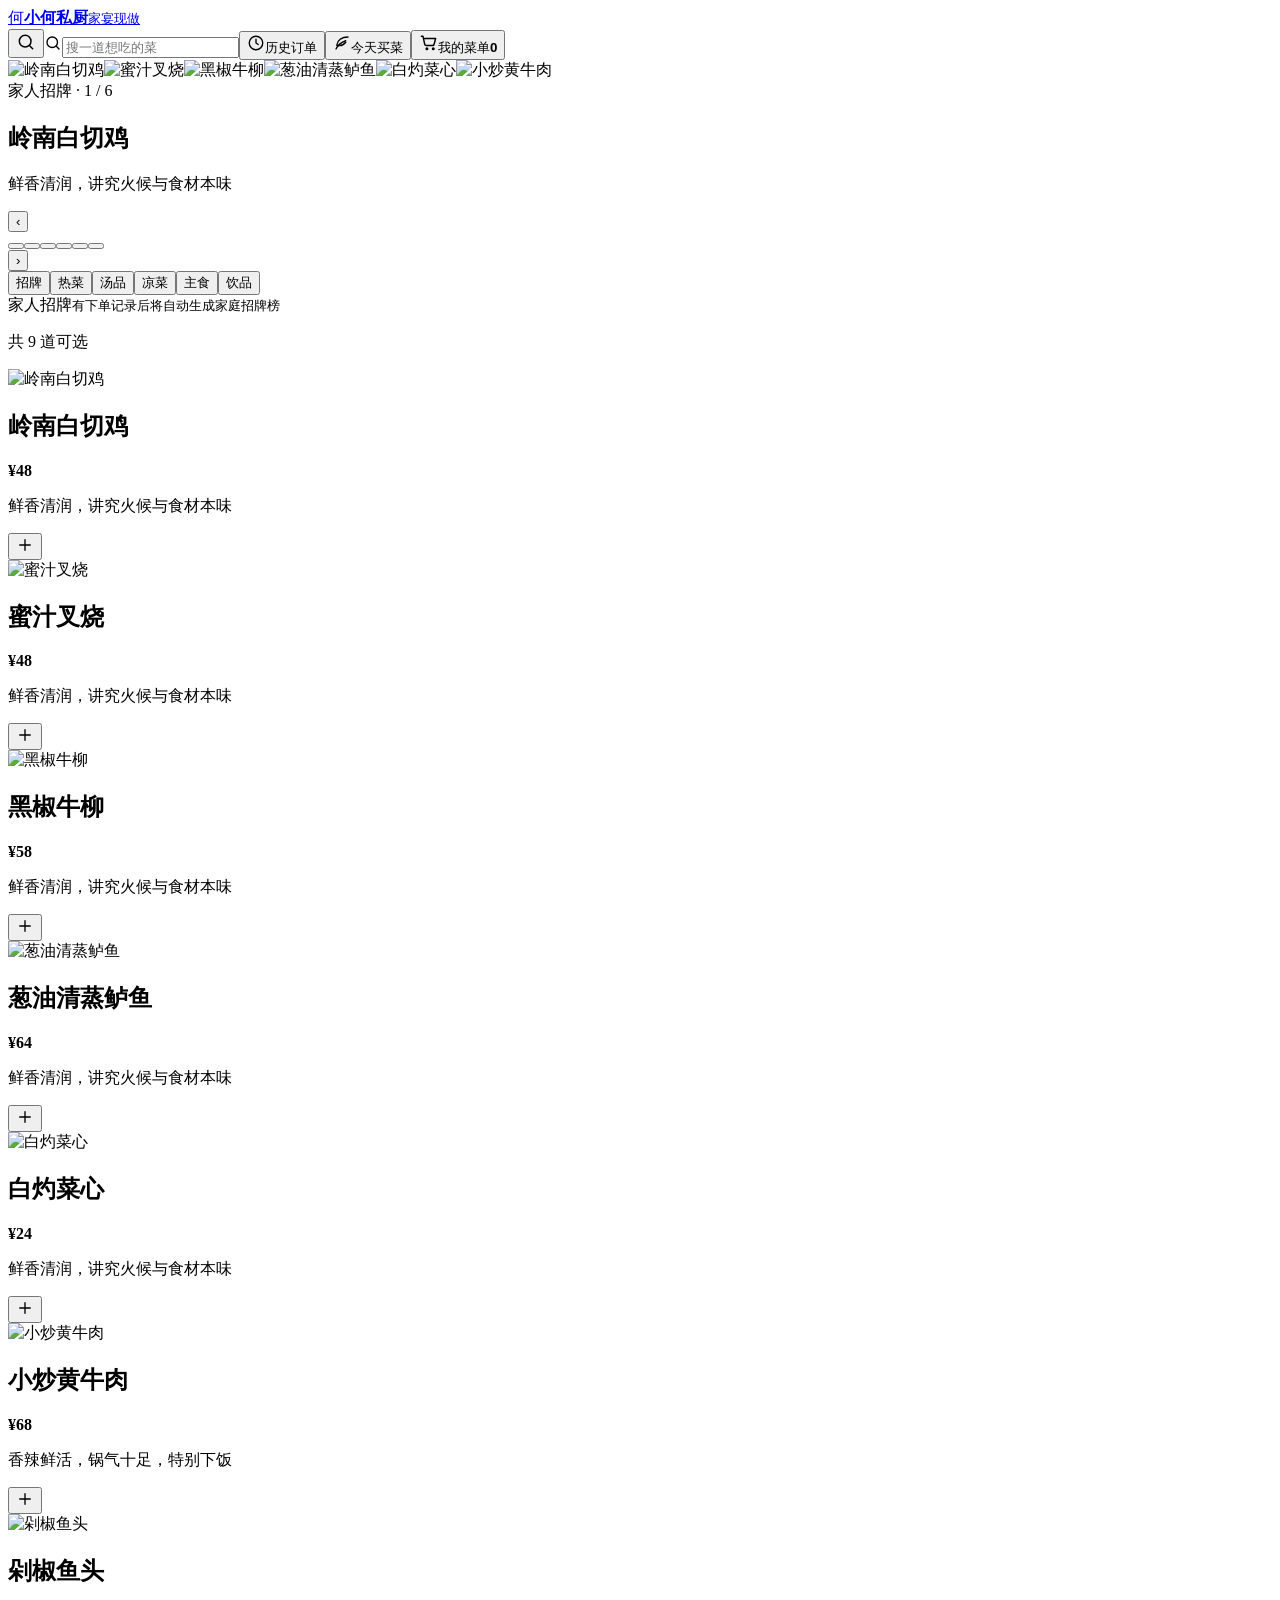
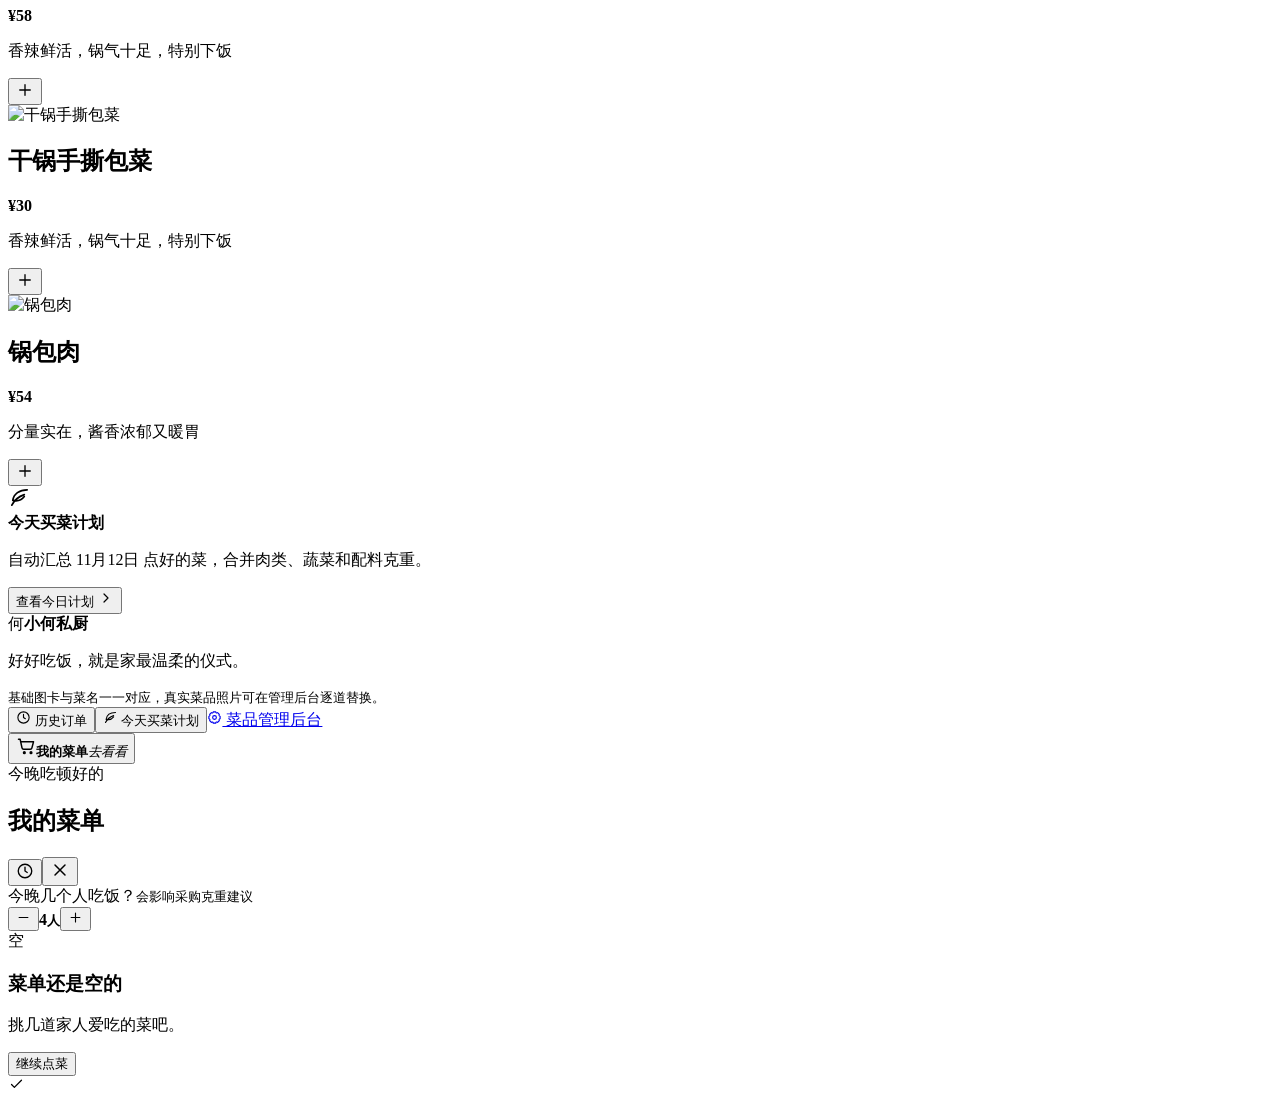
==== commit 2a5c938d: "修正干炒牛河主食分类" ====
--- a/index.html
+++ b/index.html
@@ -1 +1 @@
-<!DOCTYPE html><!--1DcuVRShR1NSvTy_Eqj97--><html lang="zh-CN"><head><meta charSet="utf-8"/><meta name="viewport" content="width=device-width, initial-scale=1"/><link rel="preload" as="image" href="/xiaohe-private-kitchen-web/dishes/base-1-1-1.webp"/><link rel="stylesheet" href="/xiaohe-private-kitchen-web/_next/static/css/e288f9446759ef3f.css" data-precedence="next"/><link rel="preload" as="script" fetchPriority="low" href="/xiaohe-private-kitchen-web/_next/static/chunks/webpack-77026bbdef6ab98c.js"/><script src="/xiaohe-private-kitchen-web/_next/static/chunks/86606fe9-1fd80b5ff119b2a3.js" async=""></script><script src="/xiaohe-private-kitchen-web/_next/static/chunks/709-80af8b98ca7574b2.js" async=""></script><script src="/xiaohe-private-kitchen-web/_next/static/chunks/main-app-f08d54aaa267758f.js" async=""></script><script src="/xiaohe-private-kitchen-web/_next/static/chunks/545881f2-f75964ace557f5cc.js" async=""></script><script src="/xiaohe-private-kitchen-web/_next/static/chunks/786-98f2831404d416ca.js" async=""></script><script src="/xiaohe-private-kitchen-web/_next/static/chunks/426-eaff57bbb7d43d29.js" async=""></script><script src="/xiaohe-private-kitchen-web/_next/static/chunks/app/page-78e131de2d5f5557.js" async=""></script><title>小何私厨｜今天想吃点什么？</title><meta name="description" content="广府、湖南、潮汕、东北风味的家庭点菜与智能买菜清单。"/><link rel="icon" href="/icon.svg?45760f15fcb46616" type="image/svg+xml" sizes="any"/><script src="/xiaohe-private-kitchen-web/_next/static/chunks/polyfills-42372ed130431b0a.js" noModule=""></script></head><body><div hidden=""><!--$--><!--/$--></div><main><header class="topbar"><a class="brand" href="#top" aria-label="小何私厨首页"><span class="seal">何</span><span><strong>小何私厨</strong><small>家宴现做</small></span></a><div class="top-actions"><button class="search-toggle" aria-label="搜索菜品" aria-expanded="false"><svg width="20" height="20" viewBox="0 0 24 24" fill="none" stroke="currentColor" stroke-width="1.8" stroke-linecap="round" stroke-linejoin="round" aria-hidden="true"><circle cx="11" cy="11" r="7"></circle><path d="m20 20-3.6-3.6"></path></svg></button><label class="search-box "><svg width="18" height="18" viewBox="0 0 24 24" fill="none" stroke="currentColor" stroke-width="1.8" stroke-linecap="round" stroke-linejoin="round" aria-hidden="true"><circle cx="11" cy="11" r="7"></circle><path d="m20 20-3.6-3.6"></path></svg><input placeholder="搜一道想吃的菜" aria-label="搜索菜品" value=""/></label><button class="history-button" aria-label="历史订单"><svg width="18" height="18" viewBox="0 0 24 24" fill="none" stroke="currentColor" stroke-width="1.8" stroke-linecap="round" stroke-linejoin="round" aria-hidden="true"><circle cx="12" cy="12" r="9"></circle><path d="M12 7v5l3 2"></path></svg><span>历史订单</span></button><button class="plan-button" aria-label="今天买菜计划"><svg width="18" height="18" viewBox="0 0 24 24" fill="none" stroke="currentColor" stroke-width="1.8" stroke-linecap="round" stroke-linejoin="round" aria-hidden="true"><path d="M20 4C12 4 6 8 5 15c4 1 9 0 12-4"></path><path d="M4 20c3-6 7-9 13-11"></path></svg><span>今天买菜</span></button><button class="cart-button"><svg width="19" height="19" viewBox="0 0 24 24" fill="none" stroke="currentColor" stroke-width="1.8" stroke-linecap="round" stroke-linejoin="round" aria-hidden="true"><path d="M3 4h2l2.2 10.2a2 2 0 0 0 2 1.6h7.9a2 2 0 0 0 2-1.6L21 7H6"></path><circle cx="10" cy="20" r="1"></circle><circle cx="18" cy="20" r="1"></circle></svg><span>我的菜单</span><b>0</b></button></div></header><section class="restaurant-hero" id="top" aria-roledescription="招牌菜轮播"><div class="restaurant-hero-slides"><img class="restaurant-hero-slide active" src="/xiaohe-private-kitchen-web/dishes/base-1-1-1.webp" alt="岭南白切鸡" loading="eager"/><img class="restaurant-hero-slide " src="/xiaohe-private-kitchen-web/dishes/base-1-2-1.webp" alt="蜜汁叉烧" loading="lazy"/><img class="restaurant-hero-slide " src="/xiaohe-private-kitchen-web/dishes/base-1-3-3.webp" alt="黑椒牛柳" loading="lazy"/><img class="restaurant-hero-slide " src="/xiaohe-private-kitchen-web/dishes/base-1-4-1.webp" alt="葱油清蒸鲈鱼" loading="lazy"/><img class="restaurant-hero-slide " src="/xiaohe-private-kitchen-web/dishes/base-1-7-1.webp" alt="白灼菜心" loading="lazy"/><img class="restaurant-hero-slide " src="/xiaohe-private-kitchen-web/dishes/base-2-3-1.webp" alt="小炒黄牛肉" loading="lazy"/></div><div class="restaurant-hero-shade"></div><div class="restaurant-hero-copy"><span>家人招牌 · <!-- -->1 / 6</span><h1>岭南白切鸡</h1><p>鲜香清润，讲究火候与食材本味</p></div><div class="hero-carousel-controls" aria-label="切换招牌菜"><button aria-label="上一道招牌菜">‹</button><div class="hero-carousel-dots"><button class="active" aria-label="查看招牌菜：岭南白切鸡" aria-current="true"></button><button class="" aria-label="查看招牌菜：蜜汁叉烧"></button><button class="" aria-label="查看招牌菜：黑椒牛柳"></button><button class="" aria-label="查看招牌菜：葱油清蒸鲈鱼"></button><button class="" aria-label="查看招牌菜：白灼菜心"></button><button class="" aria-label="查看招牌菜：小炒黄牛肉"></button></div><button aria-label="下一道招牌菜">›</button></div></section><nav class="course-tabs" aria-label="选择菜单分类"><button class="active">招牌</button><button class="">热菜</button><button class="">汤品</button><button class="">凉菜</button><button class="">主食</button><button class="">饮品</button></nav><section class="ordering-layout restaurant-ordering "><section class="menu-panel"><div class="menu-heading"><div><span>家人招牌</span><small>有下单记录后将自动生成家庭招牌榜</small></div><p>共 <!-- -->9<!-- --> 道可选</p></div><div class="dish-grid"><article class="dish-card"><div class="dish-photo"><img src="/xiaohe-private-kitchen-web/dishes/base-1-1-1.webp" alt="岭南白切鸡" loading="lazy"/></div><div class="dish-info"><div class="dish-title"><h2>岭南白切鸡</h2><strong>¥48</strong></div><p>鲜香清润，讲究火候与食材本味</p><div class="dish-bottom"><button class="add-button" aria-label="加入岭南白切鸡"><svg width="18" height="18" viewBox="0 0 24 24" fill="none" stroke="currentColor" stroke-width="1.8" stroke-linecap="round" stroke-linejoin="round" aria-hidden="true"><path d="M12 5v14M5 12h14"></path></svg></button></div></div></article><article class="dish-card"><div class="dish-photo"><img src="/xiaohe-private-kitchen-web/dishes/base-1-2-1.webp" alt="蜜汁叉烧" loading="lazy"/></div><div class="dish-info"><div class="dish-title"><h2>蜜汁叉烧</h2><strong>¥48</strong></div><p>鲜香清润，讲究火候与食材本味</p><div class="dish-bottom"><button class="add-button" aria-label="加入蜜汁叉烧"><svg width="18" height="18" viewBox="0 0 24 24" fill="none" stroke="currentColor" stroke-width="1.8" stroke-linecap="round" stroke-linejoin="round" aria-hidden="true"><path d="M12 5v14M5 12h14"></path></svg></button></div></div></article><article class="dish-card"><div class="dish-photo"><img src="/xiaohe-private-kitchen-web/dishes/base-1-3-3.webp" alt="黑椒牛柳" loading="lazy"/></div><div class="dish-info"><div class="dish-title"><h2>黑椒牛柳</h2><strong>¥58</strong></div><p>鲜香清润，讲究火候与食材本味</p><div class="dish-bottom"><button class="add-button" aria-label="加入黑椒牛柳"><svg width="18" height="18" viewBox="0 0 24 24" fill="none" stroke="currentColor" stroke-width="1.8" stroke-linecap="round" stroke-linejoin="round" aria-hidden="true"><path d="M12 5v14M5 12h14"></path></svg></button></div></div></article><article class="dish-card"><div class="dish-photo"><img src="/xiaohe-private-kitchen-web/dishes/base-1-4-1.webp" alt="葱油清蒸鲈鱼" loading="lazy"/></div><div class="dish-info"><div class="dish-title"><h2>葱油清蒸鲈鱼</h2><strong>¥64</strong></div><p>鲜香清润，讲究火候与食材本味</p><div class="dish-bottom"><button class="add-button" aria-label="加入葱油清蒸鲈鱼"><svg width="18" height="18" viewBox="0 0 24 24" fill="none" stroke="currentColor" stroke-width="1.8" stroke-linecap="round" stroke-linejoin="round" aria-hidden="true"><path d="M12 5v14M5 12h14"></path></svg></button></div></div></article><article class="dish-card"><div class="dish-photo"><img src="/xiaohe-private-kitchen-web/dishes/base-1-7-1.webp" alt="白灼菜心" loading="lazy"/></div><div class="dish-info"><div class="dish-title"><h2>白灼菜心</h2><strong>¥24</strong></div><p>鲜香清润，讲究火候与食材本味</p><div class="dish-bottom"><button class="add-button" aria-label="加入白灼菜心"><svg width="18" height="18" viewBox="0 0 24 24" fill="none" stroke="currentColor" stroke-width="1.8" stroke-linecap="round" stroke-linejoin="round" aria-hidden="true"><path d="M12 5v14M5 12h14"></path></svg></button></div></div></article><article class="dish-card"><div class="dish-photo"><img src="/xiaohe-private-kitchen-web/dishes/base-2-3-1.webp" alt="小炒黄牛肉" loading="lazy"/></div><div class="dish-info"><div class="dish-title"><h2>小炒黄牛肉</h2><strong>¥68</strong></div><p>香辣鲜活，锅气十足，特别下饭</p><div class="dish-bottom"><button class="add-button" aria-label="加入小炒黄牛肉"><svg width="18" height="18" viewBox="0 0 24 24" fill="none" stroke="currentColor" stroke-width="1.8" stroke-linecap="round" stroke-linejoin="round" aria-hidden="true"><path d="M12 5v14M5 12h14"></path></svg></button></div></div></article><article class="dish-card"><div class="dish-photo"><img src="/xiaohe-private-kitchen-web/dishes/base-2-4-1.webp" alt="剁椒鱼头" loading="lazy"/></div><div class="dish-info"><div class="dish-title"><h2>剁椒鱼头</h2><strong>¥58</strong></div><p>香辣鲜活，锅气十足，特别下饭</p><div class="dish-bottom"><button class="add-button" aria-label="加入剁椒鱼头"><svg width="18" height="18" viewBox="0 0 24 24" fill="none" stroke="currentColor" stroke-width="1.8" stroke-linecap="round" stroke-linejoin="round" aria-hidden="true"><path d="M12 5v14M5 12h14"></path></svg></button></div></div></article><article class="dish-card"><div class="dish-photo"><img src="/xiaohe-private-kitchen-web/dishes/base-2-7-1.webp" alt="干锅手撕包菜" loading="lazy"/></div><div class="dish-info"><div class="dish-title"><h2>干锅手撕包菜</h2><strong>¥30</strong></div><p>香辣鲜活，锅气十足，特别下饭</p><div class="dish-bottom"><button class="add-button" aria-label="加入干锅手撕包菜"><svg width="18" height="18" viewBox="0 0 24 24" fill="none" stroke="currentColor" stroke-width="1.8" stroke-linecap="round" stroke-linejoin="round" aria-hidden="true"><path d="M12 5v14M5 12h14"></path></svg></button></div></div></article><article class="dish-card"><div class="dish-photo"><img src="/xiaohe-private-kitchen-web/dishes/base-4-2-1.webp" alt="锅包肉" loading="lazy"/></div><div class="dish-info"><div class="dish-title"><h2>锅包肉</h2><strong>¥54</strong></div><p>分量实在，酱香浓郁又暖胃</p><div class="dish-bottom"><button class="add-button" aria-label="加入锅包肉"><svg width="18" height="18" viewBox="0 0 24 24" fill="none" stroke="currentColor" stroke-width="1.8" stroke-linecap="round" stroke-linejoin="round" aria-hidden="true"><path d="M12 5v14M5 12h14"></path></svg></button></div></div></article></div></section></section><section class="smart-strip"><span><svg width="23" height="23" viewBox="0 0 24 24" fill="none" stroke="currentColor" stroke-width="1.8" stroke-linecap="round" stroke-linejoin="round" aria-hidden="true"><path d="M20 4C12 4 6 8 5 15c4 1 9 0 12-4"></path><path d="M4 20c3-6 7-9 13-11"></path></svg></span><div><strong>今天买菜计划</strong><p>自动汇总 <!-- -->11月11日<!-- --> 点好的菜，合并肉类、蔬菜和配料克重。</p></div><button>查看今日计划 <svg width="16" height="16" viewBox="0 0 24 24" fill="none" stroke="currentColor" stroke-width="1.8" stroke-linecap="round" stroke-linejoin="round" aria-hidden="true"><path d="m9 18 6-6-6-6"></path></svg></button></section><footer><div class="footer-brand"><span class="seal small">何</span><strong>小何私厨</strong></div><p>好好吃饭，就是家最温柔的仪式。</p><small>基础图卡与菜名一一对应，真实菜品照片可在管理后台逐道替换。</small><div class="footer-links"><button><svg width="15" height="15" viewBox="0 0 24 24" fill="none" stroke="currentColor" stroke-width="1.8" stroke-linecap="round" stroke-linejoin="round" aria-hidden="true"><circle cx="12" cy="12" r="9"></circle><path d="M12 7v5l3 2"></path></svg> 历史订单</button><button><svg width="15" height="15" viewBox="0 0 24 24" fill="none" stroke="currentColor" stroke-width="1.8" stroke-linecap="round" stroke-linejoin="round" aria-hidden="true"><path d="M20 4C12 4 6 8 5 15c4 1 9 0 12-4"></path><path d="M4 20c3-6 7-9 13-11"></path></svg> 今天买菜计划</button><a href="admin/index.html"><svg width="15" height="15" viewBox="0 0 24 24" fill="none" stroke="currentColor" stroke-width="1.8" stroke-linecap="round" stroke-linejoin="round" aria-hidden="true"><circle cx="12" cy="12" r="3"></circle><path d="M19.4 15a1.7 1.7 0 0 0 .34 1.88l.06.06-2.83 2.83-.06-.06a1.7 1.7 0 0 0-1.88-.34 1.7 1.7 0 0 0-1.03 1.56V21h-4v-.09A1.7 1.7 0 0 0 8.96 19.4a1.7 1.7 0 0 0-1.88.34l-.06.06-2.83-2.83.06-.06A1.7 1.7 0 0 0 4.6 15 1.7 1.7 0 0 0 3 14H3v-4h.09A1.7 1.7 0 0 0 4.6 8.96a1.7 1.7 0 0 0-.34-1.88L4.2 7.02 7.03 4.2l.06.06A1.7 1.7 0 0 0 9 4.6 1.7 1.7 0 0 0 10 3V3h4v.09A1.7 1.7 0 0 0 15 4.6a1.7 1.7 0 0 0 1.88-.34l.06-.06 2.83 2.83-.06.06A1.7 1.7 0 0 0 19.4 9 1.7 1.7 0 0 0 21 10v4h-.09A1.7 1.7 0 0 0 19.4 15Z"></path></svg> 菜品管理后台</a></div></footer><button class="mobile-cart-bar empty"><span><svg width="20" height="20" viewBox="0 0 24 24" fill="none" stroke="currentColor" stroke-width="1.8" stroke-linecap="round" stroke-linejoin="round" aria-hidden="true"><path d="M3 4h2l2.2 10.2a2 2 0 0 0 2 1.6h7.9a2 2 0 0 0 2-1.6L21 7H6"></path><circle cx="10" cy="20" r="1"></circle><circle cx="18" cy="20" r="1"></circle></svg></span><strong>我的菜单</strong><em>去看看</em></button><div class="drawer-backdrop "></div><aside class="cart-drawer " aria-hidden="true"><div class="drawer-header"><div><span class="drawer-kicker">今晚吃顿好的</span><h2>我的菜单</h2></div><div class="drawer-header-actions"><button class="drawer-history-button"><svg width="18" height="18" viewBox="0 0 24 24" fill="none" stroke="currentColor" stroke-width="1.8" stroke-linecap="round" stroke-linejoin="round" aria-hidden="true"><circle cx="12" cy="12" r="9"></circle><path d="M12 7v5l3 2"></path></svg></button><button aria-label="关闭购物车"><svg width="20" height="20" viewBox="0 0 24 24" fill="none" stroke="currentColor" stroke-width="1.8" stroke-linecap="round" stroke-linejoin="round" aria-hidden="true"><path d="m6 6 12 12M18 6 6 18"></path></svg></button></div></div><div class="people-row"><div><span>今晚几个人吃饭？</span><small>会影响采购克重建议</small></div><div class="people-stepper"><button><svg width="15" height="15" viewBox="0 0 24 24" fill="none" stroke="currentColor" stroke-width="1.8" stroke-linecap="round" stroke-linejoin="round" aria-hidden="true"><path d="M5 12h14"></path></svg></button><strong>4<small>人</small></strong><button><svg width="15" height="15" viewBox="0 0 24 24" fill="none" stroke="currentColor" stroke-width="1.8" stroke-linecap="round" stroke-linejoin="round" aria-hidden="true"><path d="M12 5v14M5 12h14"></path></svg></button></div></div><div class="cart-content"><div class="empty-cart"><span>空</span><h3>菜单还是空的</h3><p>挑几道家人爱吃的菜吧。</p><button>继续点菜</button></div></div></aside><div class="toast "><svg width="17" height="17" viewBox="0 0 24 24" fill="none" stroke="currentColor" stroke-width="1.8" stroke-linecap="round" stroke-linejoin="round" aria-hidden="true"><path d="m5 12 4 4L19 6"></path></svg> </div></main><!--$--><!--/$--><script src="/xiaohe-private-kitchen-web/_next/static/chunks/webpack-77026bbdef6ab98c.js" id="_R_" async=""></script><script>(self.__next_f=self.__next_f||[]).push([0])</script><script>self.__next_f.push([1,"1:\"$Sreact.fragment\"\n2:I[356,[],\"\"]\n3:I[850,[],\"\"]\n4:I[7505,[],\"ClientPageRoot\"]\n5:I[1800,[\"282\",\"static/chunks/545881f2-f75964ace557f5cc.js\",\"786\",\"static/chunks/786-98f2831404d416ca.js\",\"426\",\"static/chunks/426-eaff57bbb7d43d29.js\",\"974\",\"static/chunks/app/page-78e131de2d5f5557.js\"],\"default\"]\n8:I[5841,[],\"OutletBoundary\"]\na:I[6444,[],\"AsyncMetadataOutlet\"]\nc:I[5841,[],\"ViewportBoundary\"]\ne:I[5841,[],\"MetadataBoundary\"]\nf:\"$Sreact.suspense\"\n11:I[8176,[],\"\"]\n:HL[\"/xiaohe-private-kitchen-web/_next/static/css/e288f9446759ef3f.css\",\"style\"]\n"])</script><script>self.__next_f.push([1,"0:{\"P\":null,\"b\":\"1DcuVRShR1NSvTy-Eqj97\",\"p\":\"/xiaohe-private-kitchen-web\",\"c\":[\"\",\"\"],\"i\":false,\"f\":[[[\"\",{\"children\":[\"__PAGE__\",{}]},\"$undefined\",\"$undefined\",true],[\"\",[\"$\",\"$1\",\"c\",{\"children\":[[[\"$\",\"link\",\"0\",{\"rel\":\"stylesheet\",\"href\":\"/xiaohe-private-kitchen-web/_next/static/css/e288f9446759ef3f.css\",\"precedence\":\"next\",\"crossOrigin\":\"$undefined\",\"nonce\":\"$undefined\"}]],[\"$\",\"html\",null,{\"lang\":\"zh-CN\",\"children\":[\"$\",\"body\",null,{\"children\":[\"$\",\"$L2\",null,{\"parallelRouterKey\":\"children\",\"error\":\"$undefined\",\"errorStyles\":\"$undefined\",\"errorScripts\":\"$undefined\",\"template\":[\"$\",\"$L3\",null,{}],\"templateStyles\":\"$undefined\",\"templateScripts\":\"$undefined\",\"notFound\":[[[\"$\",\"title\",null,{\"children\":\"404: This page could not be found.\"}],[\"$\",\"div\",null,{\"style\":{\"fontFamily\":\"system-ui,\\\"Segoe UI\\\",Roboto,Helvetica,Arial,sans-serif,\\\"Apple Color Emoji\\\",\\\"Segoe UI Emoji\\\"\",\"height\":\"100vh\",\"textAlign\":\"center\",\"display\":\"flex\",\"flexDirection\":\"column\",\"alignItems\":\"center\",\"justifyContent\":\"center\"},\"children\":[\"$\",\"div\",null,{\"children\":[[\"$\",\"style\",null,{\"dangerouslySetInnerHTML\":{\"__html\":\"body{color:#000;background:#fff;margin:0}.next-error-h1{border-right:1px solid rgba(0,0,0,.3)}@media (prefers-color-scheme:dark){body{color:#fff;background:#000}.next-error-h1{border-right:1px solid rgba(255,255,255,.3)}}\"}}],[\"$\",\"h1\",null,{\"className\":\"next-error-h1\",\"style\":{\"display\":\"inline-block\",\"margin\":\"0 20px 0 0\",\"padding\":\"0 23px 0 0\",\"fontSize\":24,\"fontWeight\":500,\"verticalAlign\":\"top\",\"lineHeight\":\"49px\"},\"children\":404}],[\"$\",\"div\",null,{\"style\":{\"display\":\"inline-block\"},\"children\":[\"$\",\"h2\",null,{\"style\":{\"fontSize\":14,\"fontWeight\":400,\"lineHeight\":\"49px\",\"margin\":0},\"children\":\"This page could not be found.\"}]}]]}]}]],[]],\"forbidden\":\"$undefined\",\"unauthorized\":\"$undefined\"}]}]}]]}],{\"children\":[\"__PAGE__\",[\"$\",\"$1\",\"c\",{\"children\":[[\"$\",\"$L4\",null,{\"Component\":\"$5\",\"searchParams\":{},\"params\":{},\"promises\":[\"$@6\",\"$@7\"]}],null,[\"$\",\"$L8\",null,{\"children\":[\"$L9\",[\"$\",\"$La\",null,{\"promise\":\"$@b\"}]]}]]}],{},null,false]},null,false],[\"$\",\"$1\",\"h\",{\"children\":[null,[[\"$\",\"$Lc\",null,{\"children\":\"$Ld\"}],null],[\"$\",\"$Le\",null,{\"children\":[\"$\",\"div\",null,{\"hidden\":true,\"children\":[\"$\",\"$f\",null,{\"fallback\":null,\"children\":\"$L10\"}]}]}]]}],false]],\"m\":\"$undefined\",\"G\":[\"$11\",[]],\"s\":false,\"S\":true}\n"])</script><script>self.__next_f.push([1,"6:{}\n7:\"$0:f:0:1:2:children:1:props:children:0:props:params\"\n"])</script><script>self.__next_f.push([1,"d:[[\"$\",\"meta\",\"0\",{\"charSet\":\"utf-8\"}],[\"$\",\"meta\",\"1\",{\"name\":\"viewport\",\"content\":\"width=device-width, initial-scale=1\"}]]\n9:null\n"])</script><script>self.__next_f.push([1,"12:I[4948,[],\"IconMark\"]\nb:{\"metadata\":[[\"$\",\"title\",\"0\",{\"children\":\"小何私厨｜今天想吃点什么？\"}],[\"$\",\"meta\",\"1\",{\"name\":\"description\",\"content\":\"广府、湖南、潮汕、东北风味的家庭点菜与智能买菜清单。\"}],[\"$\",\"link\",\"2\",{\"rel\":\"icon\",\"href\":\"/icon.svg?45760f15fcb46616\",\"type\":\"image/svg+xml\",\"sizes\":\"any\"}],[\"$\",\"$L12\",\"3\",{}]],\"error\":null,\"digest\":\"$undefined\"}\n"])</script><script>self.__next_f.push([1,"10:\"$b:metadata\"\n"])</script></body></html>+<!DOCTYPE html><!--A7V6k_A_qs8ub_LsXP2WO--><html lang="zh-CN"><head><meta charSet="utf-8"/><meta name="viewport" content="width=device-width, initial-scale=1"/><link rel="preload" as="image" href="/xiaohe-private-kitchen-web/dishes/base-1-1-1.webp"/><link rel="stylesheet" href="/xiaohe-private-kitchen-web/_next/static/css/e288f9446759ef3f.css" data-precedence="next"/><link rel="preload" as="script" fetchPriority="low" href="/xiaohe-private-kitchen-web/_next/static/chunks/webpack-77026bbdef6ab98c.js"/><script src="/xiaohe-private-kitchen-web/_next/static/chunks/86606fe9-1fd80b5ff119b2a3.js" async=""></script><script src="/xiaohe-private-kitchen-web/_next/static/chunks/709-80af8b98ca7574b2.js" async=""></script><script src="/xiaohe-private-kitchen-web/_next/static/chunks/main-app-f08d54aaa267758f.js" async=""></script><script src="/xiaohe-private-kitchen-web/_next/static/chunks/545881f2-f75964ace557f5cc.js" async=""></script><script src="/xiaohe-private-kitchen-web/_next/static/chunks/786-98f2831404d416ca.js" async=""></script><script src="/xiaohe-private-kitchen-web/_next/static/chunks/426-eaff57bbb7d43d29.js" async=""></script><script src="/xiaohe-private-kitchen-web/_next/static/chunks/app/page-4199fe012b619e5e.js" async=""></script><title>小何私厨｜今天想吃点什么？</title><meta name="description" content="广府、湖南、潮汕、东北风味的家庭点菜与智能买菜清单。"/><link rel="icon" href="/icon.svg?45760f15fcb46616" type="image/svg+xml" sizes="any"/><script src="/xiaohe-private-kitchen-web/_next/static/chunks/polyfills-42372ed130431b0a.js" noModule=""></script></head><body><div hidden=""><!--$--><!--/$--></div><main><header class="topbar"><a class="brand" href="#top" aria-label="小何私厨首页"><span class="seal">何</span><span><strong>小何私厨</strong><small>家宴现做</small></span></a><div class="top-actions"><button class="search-toggle" aria-label="搜索菜品" aria-expanded="false"><svg width="20" height="20" viewBox="0 0 24 24" fill="none" stroke="currentColor" stroke-width="1.8" stroke-linecap="round" stroke-linejoin="round" aria-hidden="true"><circle cx="11" cy="11" r="7"></circle><path d="m20 20-3.6-3.6"></path></svg></button><label class="search-box "><svg width="18" height="18" viewBox="0 0 24 24" fill="none" stroke="currentColor" stroke-width="1.8" stroke-linecap="round" stroke-linejoin="round" aria-hidden="true"><circle cx="11" cy="11" r="7"></circle><path d="m20 20-3.6-3.6"></path></svg><input placeholder="搜一道想吃的菜" aria-label="搜索菜品" value=""/></label><button class="history-button" aria-label="历史订单"><svg width="18" height="18" viewBox="0 0 24 24" fill="none" stroke="currentColor" stroke-width="1.8" stroke-linecap="round" stroke-linejoin="round" aria-hidden="true"><circle cx="12" cy="12" r="9"></circle><path d="M12 7v5l3 2"></path></svg><span>历史订单</span></button><button class="plan-button" aria-label="今天买菜计划"><svg width="18" height="18" viewBox="0 0 24 24" fill="none" stroke="currentColor" stroke-width="1.8" stroke-linecap="round" stroke-linejoin="round" aria-hidden="true"><path d="M20 4C12 4 6 8 5 15c4 1 9 0 12-4"></path><path d="M4 20c3-6 7-9 13-11"></path></svg><span>今天买菜</span></button><button class="cart-button"><svg width="19" height="19" viewBox="0 0 24 24" fill="none" stroke="currentColor" stroke-width="1.8" stroke-linecap="round" stroke-linejoin="round" aria-hidden="true"><path d="M3 4h2l2.2 10.2a2 2 0 0 0 2 1.6h7.9a2 2 0 0 0 2-1.6L21 7H6"></path><circle cx="10" cy="20" r="1"></circle><circle cx="18" cy="20" r="1"></circle></svg><span>我的菜单</span><b>0</b></button></div></header><section class="restaurant-hero" id="top" aria-roledescription="招牌菜轮播"><div class="restaurant-hero-slides"><img class="restaurant-hero-slide active" src="/xiaohe-private-kitchen-web/dishes/base-1-1-1.webp" alt="岭南白切鸡" loading="eager"/><img class="restaurant-hero-slide " src="/xiaohe-private-kitchen-web/dishes/base-1-2-1.webp" alt="蜜汁叉烧" loading="lazy"/><img class="restaurant-hero-slide " src="/xiaohe-private-kitchen-web/dishes/base-1-3-3.webp" alt="黑椒牛柳" loading="lazy"/><img class="restaurant-hero-slide " src="/xiaohe-private-kitchen-web/dishes/base-1-4-1.webp" alt="葱油清蒸鲈鱼" loading="lazy"/><img class="restaurant-hero-slide " src="/xiaohe-private-kitchen-web/dishes/base-1-7-1.webp" alt="白灼菜心" loading="lazy"/><img class="restaurant-hero-slide " src="/xiaohe-private-kitchen-web/dishes/base-2-3-1.webp" alt="小炒黄牛肉" loading="lazy"/></div><div class="restaurant-hero-shade"></div><div class="restaurant-hero-copy"><span>家人招牌 · <!-- -->1 / 6</span><h1>岭南白切鸡</h1><p>鲜香清润，讲究火候与食材本味</p></div><div class="hero-carousel-controls" aria-label="切换招牌菜"><button aria-label="上一道招牌菜">‹</button><div class="hero-carousel-dots"><button class="active" aria-label="查看招牌菜：岭南白切鸡" aria-current="true"></button><button class="" aria-label="查看招牌菜：蜜汁叉烧"></button><button class="" aria-label="查看招牌菜：黑椒牛柳"></button><button class="" aria-label="查看招牌菜：葱油清蒸鲈鱼"></button><button class="" aria-label="查看招牌菜：白灼菜心"></button><button class="" aria-label="查看招牌菜：小炒黄牛肉"></button></div><button aria-label="下一道招牌菜">›</button></div></section><nav class="course-tabs" aria-label="选择菜单分类"><button class="active">招牌</button><button class="">热菜</button><button class="">汤品</button><button class="">凉菜</button><button class="">主食</button><button class="">饮品</button></nav><section class="ordering-layout restaurant-ordering "><section class="menu-panel"><div class="menu-heading"><div><span>家人招牌</span><small>有下单记录后将自动生成家庭招牌榜</small></div><p>共 <!-- -->9<!-- --> 道可选</p></div><div class="dish-grid"><article class="dish-card"><div class="dish-photo"><img src="/xiaohe-private-kitchen-web/dishes/base-1-1-1.webp" alt="岭南白切鸡" loading="lazy"/></div><div class="dish-info"><div class="dish-title"><h2>岭南白切鸡</h2><strong>¥48</strong></div><p>鲜香清润，讲究火候与食材本味</p><div class="dish-bottom"><button class="add-button" aria-label="加入岭南白切鸡"><svg width="18" height="18" viewBox="0 0 24 24" fill="none" stroke="currentColor" stroke-width="1.8" stroke-linecap="round" stroke-linejoin="round" aria-hidden="true"><path d="M12 5v14M5 12h14"></path></svg></button></div></div></article><article class="dish-card"><div class="dish-photo"><img src="/xiaohe-private-kitchen-web/dishes/base-1-2-1.webp" alt="蜜汁叉烧" loading="lazy"/></div><div class="dish-info"><div class="dish-title"><h2>蜜汁叉烧</h2><strong>¥48</strong></div><p>鲜香清润，讲究火候与食材本味</p><div class="dish-bottom"><button class="add-button" aria-label="加入蜜汁叉烧"><svg width="18" height="18" viewBox="0 0 24 24" fill="none" stroke="currentColor" stroke-width="1.8" stroke-linecap="round" stroke-linejoin="round" aria-hidden="true"><path d="M12 5v14M5 12h14"></path></svg></button></div></div></article><article class="dish-card"><div class="dish-photo"><img src="/xiaohe-private-kitchen-web/dishes/base-1-3-3.webp" alt="黑椒牛柳" loading="lazy"/></div><div class="dish-info"><div class="dish-title"><h2>黑椒牛柳</h2><strong>¥58</strong></div><p>鲜香清润，讲究火候与食材本味</p><div class="dish-bottom"><button class="add-button" aria-label="加入黑椒牛柳"><svg width="18" height="18" viewBox="0 0 24 24" fill="none" stroke="currentColor" stroke-width="1.8" stroke-linecap="round" stroke-linejoin="round" aria-hidden="true"><path d="M12 5v14M5 12h14"></path></svg></button></div></div></article><article class="dish-card"><div class="dish-photo"><img src="/xiaohe-private-kitchen-web/dishes/base-1-4-1.webp" alt="葱油清蒸鲈鱼" loading="lazy"/></div><div class="dish-info"><div class="dish-title"><h2>葱油清蒸鲈鱼</h2><strong>¥64</strong></div><p>鲜香清润，讲究火候与食材本味</p><div class="dish-bottom"><button class="add-button" aria-label="加入葱油清蒸鲈鱼"><svg width="18" height="18" viewBox="0 0 24 24" fill="none" stroke="currentColor" stroke-width="1.8" stroke-linecap="round" stroke-linejoin="round" aria-hidden="true"><path d="M12 5v14M5 12h14"></path></svg></button></div></div></article><article class="dish-card"><div class="dish-photo"><img src="/xiaohe-private-kitchen-web/dishes/base-1-7-1.webp" alt="白灼菜心" loading="lazy"/></div><div class="dish-info"><div class="dish-title"><h2>白灼菜心</h2><strong>¥24</strong></div><p>鲜香清润，讲究火候与食材本味</p><div class="dish-bottom"><button class="add-button" aria-label="加入白灼菜心"><svg width="18" height="18" viewBox="0 0 24 24" fill="none" stroke="currentColor" stroke-width="1.8" stroke-linecap="round" stroke-linejoin="round" aria-hidden="true"><path d="M12 5v14M5 12h14"></path></svg></button></div></div></article><article class="dish-card"><div class="dish-photo"><img src="/xiaohe-private-kitchen-web/dishes/base-2-3-1.webp" alt="小炒黄牛肉" loading="lazy"/></div><div class="dish-info"><div class="dish-title"><h2>小炒黄牛肉</h2><strong>¥68</strong></div><p>香辣鲜活，锅气十足，特别下饭</p><div class="dish-bottom"><button class="add-button" aria-label="加入小炒黄牛肉"><svg width="18" height="18" viewBox="0 0 24 24" fill="none" stroke="currentColor" stroke-width="1.8" stroke-linecap="round" stroke-linejoin="round" aria-hidden="true"><path d="M12 5v14M5 12h14"></path></svg></button></div></div></article><article class="dish-card"><div class="dish-photo"><img src="/xiaohe-private-kitchen-web/dishes/base-2-4-1.webp" alt="剁椒鱼头" loading="lazy"/></div><div class="dish-info"><div class="dish-title"><h2>剁椒鱼头</h2><strong>¥58</strong></div><p>香辣鲜活，锅气十足，特别下饭</p><div class="dish-bottom"><button class="add-button" aria-label="加入剁椒鱼头"><svg width="18" height="18" viewBox="0 0 24 24" fill="none" stroke="currentColor" stroke-width="1.8" stroke-linecap="round" stroke-linejoin="round" aria-hidden="true"><path d="M12 5v14M5 12h14"></path></svg></button></div></div></article><article class="dish-card"><div class="dish-photo"><img src="/xiaohe-private-kitchen-web/dishes/base-2-7-1.webp" alt="干锅手撕包菜" loading="lazy"/></div><div class="dish-info"><div class="dish-title"><h2>干锅手撕包菜</h2><strong>¥30</strong></div><p>香辣鲜活，锅气十足，特别下饭</p><div class="dish-bottom"><button class="add-button" aria-label="加入干锅手撕包菜"><svg width="18" height="18" viewBox="0 0 24 24" fill="none" stroke="currentColor" stroke-width="1.8" stroke-linecap="round" stroke-linejoin="round" aria-hidden="true"><path d="M12 5v14M5 12h14"></path></svg></button></div></div></article><article class="dish-card"><div class="dish-photo"><img src="/xiaohe-private-kitchen-web/dishes/base-4-2-1.webp" alt="锅包肉" loading="lazy"/></div><div class="dish-info"><div class="dish-title"><h2>锅包肉</h2><strong>¥54</strong></div><p>分量实在，酱香浓郁又暖胃</p><div class="dish-bottom"><button class="add-button" aria-label="加入锅包肉"><svg width="18" height="18" viewBox="0 0 24 24" fill="none" stroke="currentColor" stroke-width="1.8" stroke-linecap="round" stroke-linejoin="round" aria-hidden="true"><path d="M12 5v14M5 12h14"></path></svg></button></div></div></article></div></section></section><section class="smart-strip"><span><svg width="23" height="23" viewBox="0 0 24 24" fill="none" stroke="currentColor" stroke-width="1.8" stroke-linecap="round" stroke-linejoin="round" aria-hidden="true"><path d="M20 4C12 4 6 8 5 15c4 1 9 0 12-4"></path><path d="M4 20c3-6 7-9 13-11"></path></svg></span><div><strong>今天买菜计划</strong><p>自动汇总 <!-- -->11月12日<!-- --> 点好的菜，合并肉类、蔬菜和配料克重。</p></div><button>查看今日计划 <svg width="16" height="16" viewBox="0 0 24 24" fill="none" stroke="currentColor" stroke-width="1.8" stroke-linecap="round" stroke-linejoin="round" aria-hidden="true"><path d="m9 18 6-6-6-6"></path></svg></button></section><footer><div class="footer-brand"><span class="seal small">何</span><strong>小何私厨</strong></div><p>好好吃饭，就是家最温柔的仪式。</p><small>基础图卡与菜名一一对应，真实菜品照片可在管理后台逐道替换。</small><div class="footer-links"><button><svg width="15" height="15" viewBox="0 0 24 24" fill="none" stroke="currentColor" stroke-width="1.8" stroke-linecap="round" stroke-linejoin="round" aria-hidden="true"><circle cx="12" cy="12" r="9"></circle><path d="M12 7v5l3 2"></path></svg> 历史订单</button><button><svg width="15" height="15" viewBox="0 0 24 24" fill="none" stroke="currentColor" stroke-width="1.8" stroke-linecap="round" stroke-linejoin="round" aria-hidden="true"><path d="M20 4C12 4 6 8 5 15c4 1 9 0 12-4"></path><path d="M4 20c3-6 7-9 13-11"></path></svg> 今天买菜计划</button><a href="admin/index.html"><svg width="15" height="15" viewBox="0 0 24 24" fill="none" stroke="currentColor" stroke-width="1.8" stroke-linecap="round" stroke-linejoin="round" aria-hidden="true"><circle cx="12" cy="12" r="3"></circle><path d="M19.4 15a1.7 1.7 0 0 0 .34 1.88l.06.06-2.83 2.83-.06-.06a1.7 1.7 0 0 0-1.88-.34 1.7 1.7 0 0 0-1.03 1.56V21h-4v-.09A1.7 1.7 0 0 0 8.96 19.4a1.7 1.7 0 0 0-1.88.34l-.06.06-2.83-2.83.06-.06A1.7 1.7 0 0 0 4.6 15 1.7 1.7 0 0 0 3 14H3v-4h.09A1.7 1.7 0 0 0 4.6 8.96a1.7 1.7 0 0 0-.34-1.88L4.2 7.02 7.03 4.2l.06.06A1.7 1.7 0 0 0 9 4.6 1.7 1.7 0 0 0 10 3V3h4v.09A1.7 1.7 0 0 0 15 4.6a1.7 1.7 0 0 0 1.88-.34l.06-.06 2.83 2.83-.06.06A1.7 1.7 0 0 0 19.4 9 1.7 1.7 0 0 0 21 10v4h-.09A1.7 1.7 0 0 0 19.4 15Z"></path></svg> 菜品管理后台</a></div></footer><button class="mobile-cart-bar empty"><span><svg width="20" height="20" viewBox="0 0 24 24" fill="none" stroke="currentColor" stroke-width="1.8" stroke-linecap="round" stroke-linejoin="round" aria-hidden="true"><path d="M3 4h2l2.2 10.2a2 2 0 0 0 2 1.6h7.9a2 2 0 0 0 2-1.6L21 7H6"></path><circle cx="10" cy="20" r="1"></circle><circle cx="18" cy="20" r="1"></circle></svg></span><strong>我的菜单</strong><em>去看看</em></button><div class="drawer-backdrop "></div><aside class="cart-drawer " aria-hidden="true"><div class="drawer-header"><div><span class="drawer-kicker">今晚吃顿好的</span><h2>我的菜单</h2></div><div class="drawer-header-actions"><button class="drawer-history-button"><svg width="18" height="18" viewBox="0 0 24 24" fill="none" stroke="currentColor" stroke-width="1.8" stroke-linecap="round" stroke-linejoin="round" aria-hidden="true"><circle cx="12" cy="12" r="9"></circle><path d="M12 7v5l3 2"></path></svg></button><button aria-label="关闭购物车"><svg width="20" height="20" viewBox="0 0 24 24" fill="none" stroke="currentColor" stroke-width="1.8" stroke-linecap="round" stroke-linejoin="round" aria-hidden="true"><path d="m6 6 12 12M18 6 6 18"></path></svg></button></div></div><div class="people-row"><div><span>今晚几个人吃饭？</span><small>会影响采购克重建议</small></div><div class="people-stepper"><button><svg width="15" height="15" viewBox="0 0 24 24" fill="none" stroke="currentColor" stroke-width="1.8" stroke-linecap="round" stroke-linejoin="round" aria-hidden="true"><path d="M5 12h14"></path></svg></button><strong>4<small>人</small></strong><button><svg width="15" height="15" viewBox="0 0 24 24" fill="none" stroke="currentColor" stroke-width="1.8" stroke-linecap="round" stroke-linejoin="round" aria-hidden="true"><path d="M12 5v14M5 12h14"></path></svg></button></div></div><div class="cart-content"><div class="empty-cart"><span>空</span><h3>菜单还是空的</h3><p>挑几道家人爱吃的菜吧。</p><button>继续点菜</button></div></div></aside><div class="toast "><svg width="17" height="17" viewBox="0 0 24 24" fill="none" stroke="currentColor" stroke-width="1.8" stroke-linecap="round" stroke-linejoin="round" aria-hidden="true"><path d="m5 12 4 4L19 6"></path></svg> </div></main><!--$--><!--/$--><script src="/xiaohe-private-kitchen-web/_next/static/chunks/webpack-77026bbdef6ab98c.js" id="_R_" async=""></script><script>(self.__next_f=self.__next_f||[]).push([0])</script><script>self.__next_f.push([1,"1:\"$Sreact.fragment\"\n2:I[356,[],\"\"]\n3:I[850,[],\"\"]\n4:I[7505,[],\"ClientPageRoot\"]\n5:I[1800,[\"282\",\"static/chunks/545881f2-f75964ace557f5cc.js\",\"786\",\"static/chunks/786-98f2831404d416ca.js\",\"426\",\"static/chunks/426-eaff57bbb7d43d29.js\",\"974\",\"static/chunks/app/page-4199fe012b619e5e.js\"],\"default\"]\n8:I[5841,[],\"OutletBoundary\"]\na:I[6444,[],\"AsyncMetadataOutlet\"]\nc:I[5841,[],\"ViewportBoundary\"]\ne:I[5841,[],\"MetadataBoundary\"]\nf:\"$Sreact.suspense\"\n11:I[8176,[],\"\"]\n:HL[\"/xiaohe-private-kitchen-web/_next/static/css/e288f9446759ef3f.css\",\"style\"]\n"])</script><script>self.__next_f.push([1,"0:{\"P\":null,\"b\":\"A7V6k_A-qs8ub_LsXP2WO\",\"p\":\"/xiaohe-private-kitchen-web\",\"c\":[\"\",\"\"],\"i\":false,\"f\":[[[\"\",{\"children\":[\"__PAGE__\",{}]},\"$undefined\",\"$undefined\",true],[\"\",[\"$\",\"$1\",\"c\",{\"children\":[[[\"$\",\"link\",\"0\",{\"rel\":\"stylesheet\",\"href\":\"/xiaohe-private-kitchen-web/_next/static/css/e288f9446759ef3f.css\",\"precedence\":\"next\",\"crossOrigin\":\"$undefined\",\"nonce\":\"$undefined\"}]],[\"$\",\"html\",null,{\"lang\":\"zh-CN\",\"children\":[\"$\",\"body\",null,{\"children\":[\"$\",\"$L2\",null,{\"parallelRouterKey\":\"children\",\"error\":\"$undefined\",\"errorStyles\":\"$undefined\",\"errorScripts\":\"$undefined\",\"template\":[\"$\",\"$L3\",null,{}],\"templateStyles\":\"$undefined\",\"templateScripts\":\"$undefined\",\"notFound\":[[[\"$\",\"title\",null,{\"children\":\"404: This page could not be found.\"}],[\"$\",\"div\",null,{\"style\":{\"fontFamily\":\"system-ui,\\\"Segoe UI\\\",Roboto,Helvetica,Arial,sans-serif,\\\"Apple Color Emoji\\\",\\\"Segoe UI Emoji\\\"\",\"height\":\"100vh\",\"textAlign\":\"center\",\"display\":\"flex\",\"flexDirection\":\"column\",\"alignItems\":\"center\",\"justifyContent\":\"center\"},\"children\":[\"$\",\"div\",null,{\"children\":[[\"$\",\"style\",null,{\"dangerouslySetInnerHTML\":{\"__html\":\"body{color:#000;background:#fff;margin:0}.next-error-h1{border-right:1px solid rgba(0,0,0,.3)}@media (prefers-color-scheme:dark){body{color:#fff;background:#000}.next-error-h1{border-right:1px solid rgba(255,255,255,.3)}}\"}}],[\"$\",\"h1\",null,{\"className\":\"next-error-h1\",\"style\":{\"display\":\"inline-block\",\"margin\":\"0 20px 0 0\",\"padding\":\"0 23px 0 0\",\"fontSize\":24,\"fontWeight\":500,\"verticalAlign\":\"top\",\"lineHeight\":\"49px\"},\"children\":404}],[\"$\",\"div\",null,{\"style\":{\"display\":\"inline-block\"},\"children\":[\"$\",\"h2\",null,{\"style\":{\"fontSize\":14,\"fontWeight\":400,\"lineHeight\":\"49px\",\"margin\":0},\"children\":\"This page could not be found.\"}]}]]}]}]],[]],\"forbidden\":\"$undefined\",\"unauthorized\":\"$undefined\"}]}]}]]}],{\"children\":[\"__PAGE__\",[\"$\",\"$1\",\"c\",{\"children\":[[\"$\",\"$L4\",null,{\"Component\":\"$5\",\"searchParams\":{},\"params\":{},\"promises\":[\"$@6\",\"$@7\"]}],null,[\"$\",\"$L8\",null,{\"children\":[\"$L9\",[\"$\",\"$La\",null,{\"promise\":\"$@b\"}]]}]]}],{},null,false]},null,false],[\"$\",\"$1\",\"h\",{\"children\":[null,[[\"$\",\"$Lc\",null,{\"children\":\"$Ld\"}],null],[\"$\",\"$Le\",null,{\"children\":[\"$\",\"div\",null,{\"hidden\":true,\"children\":[\"$\",\"$f\",null,{\"fallback\":null,\"children\":\"$L10\"}]}]}]]}],false]],\"m\":\"$undefined\",\"G\":[\"$11\",[]],\"s\":false,\"S\":true}\n"])</script><script>self.__next_f.push([1,"6:{}\n7:\"$0:f:0:1:2:children:1:props:children:0:props:params\"\n"])</script><script>self.__next_f.push([1,"d:[[\"$\",\"meta\",\"0\",{\"charSet\":\"utf-8\"}],[\"$\",\"meta\",\"1\",{\"name\":\"viewport\",\"content\":\"width=device-width, initial-scale=1\"}]]\n9:null\n"])</script><script>self.__next_f.push([1,"12:I[4948,[],\"IconMark\"]\nb:{\"metadata\":[[\"$\",\"title\",\"0\",{\"children\":\"小何私厨｜今天想吃点什么？\"}],[\"$\",\"meta\",\"1\",{\"name\":\"description\",\"content\":\"广府、湖南、潮汕、东北风味的家庭点菜与智能买菜清单。\"}],[\"$\",\"link\",\"2\",{\"rel\":\"icon\",\"href\":\"/icon.svg?45760f15fcb46616\",\"type\":\"image/svg+xml\",\"sizes\":\"any\"}],[\"$\",\"$L12\",\"3\",{}]],\"error\":null,\"digest\":\"$undefined\"}\n"])</script><script>self.__next_f.push([1,"10:\"$b:metadata\"\n"])</script></body></html>
